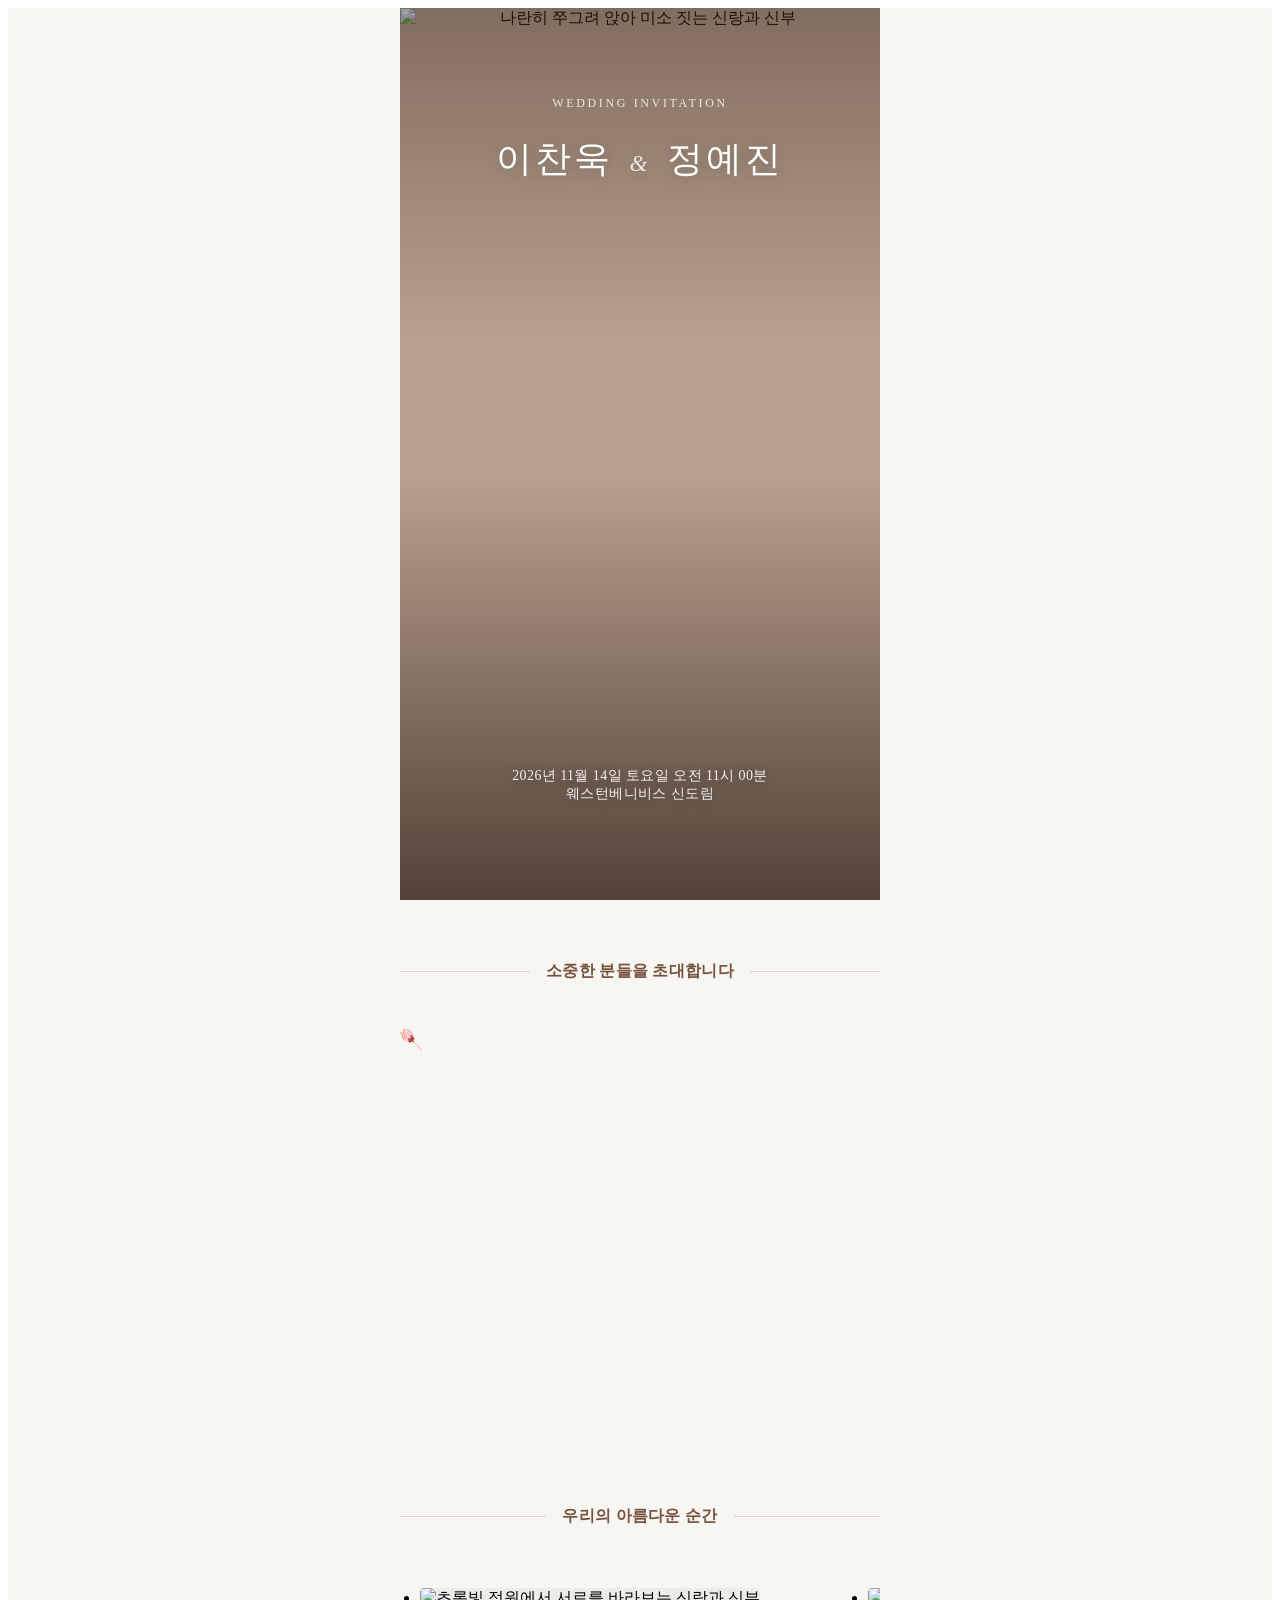
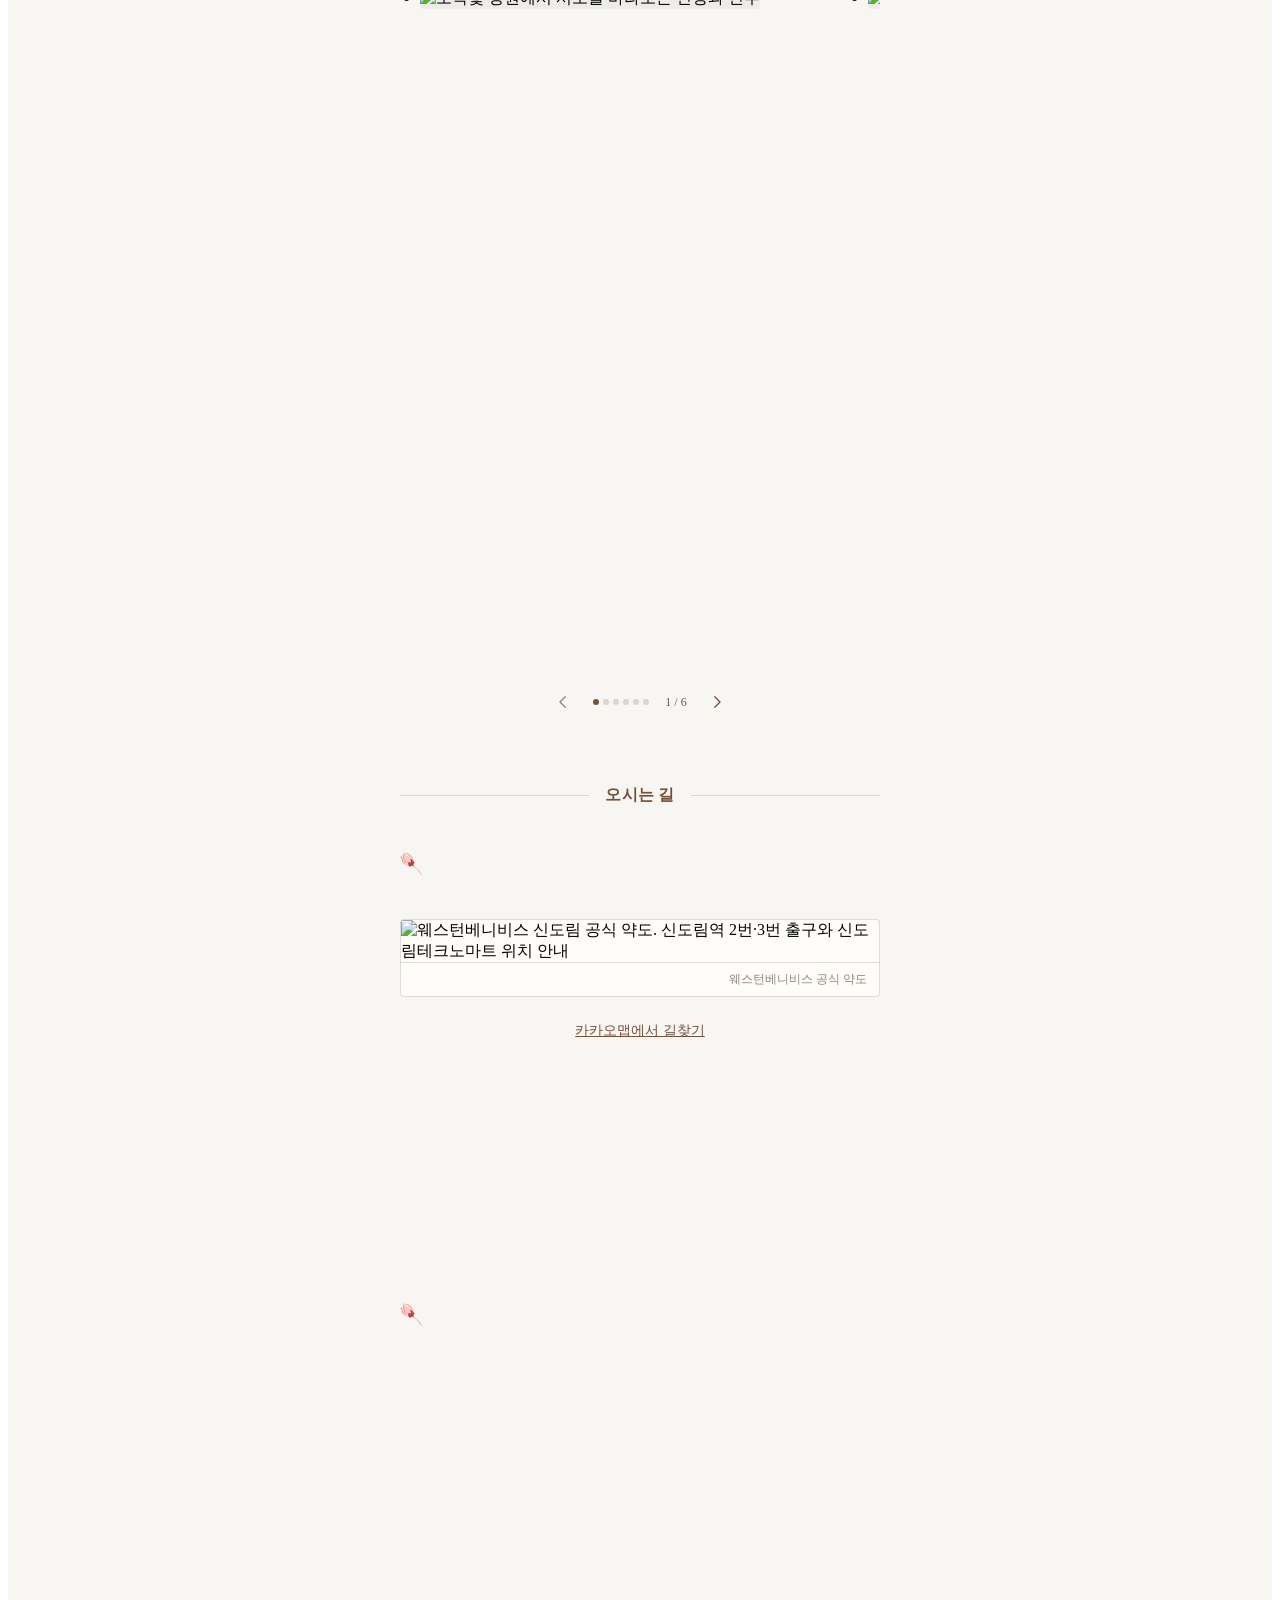
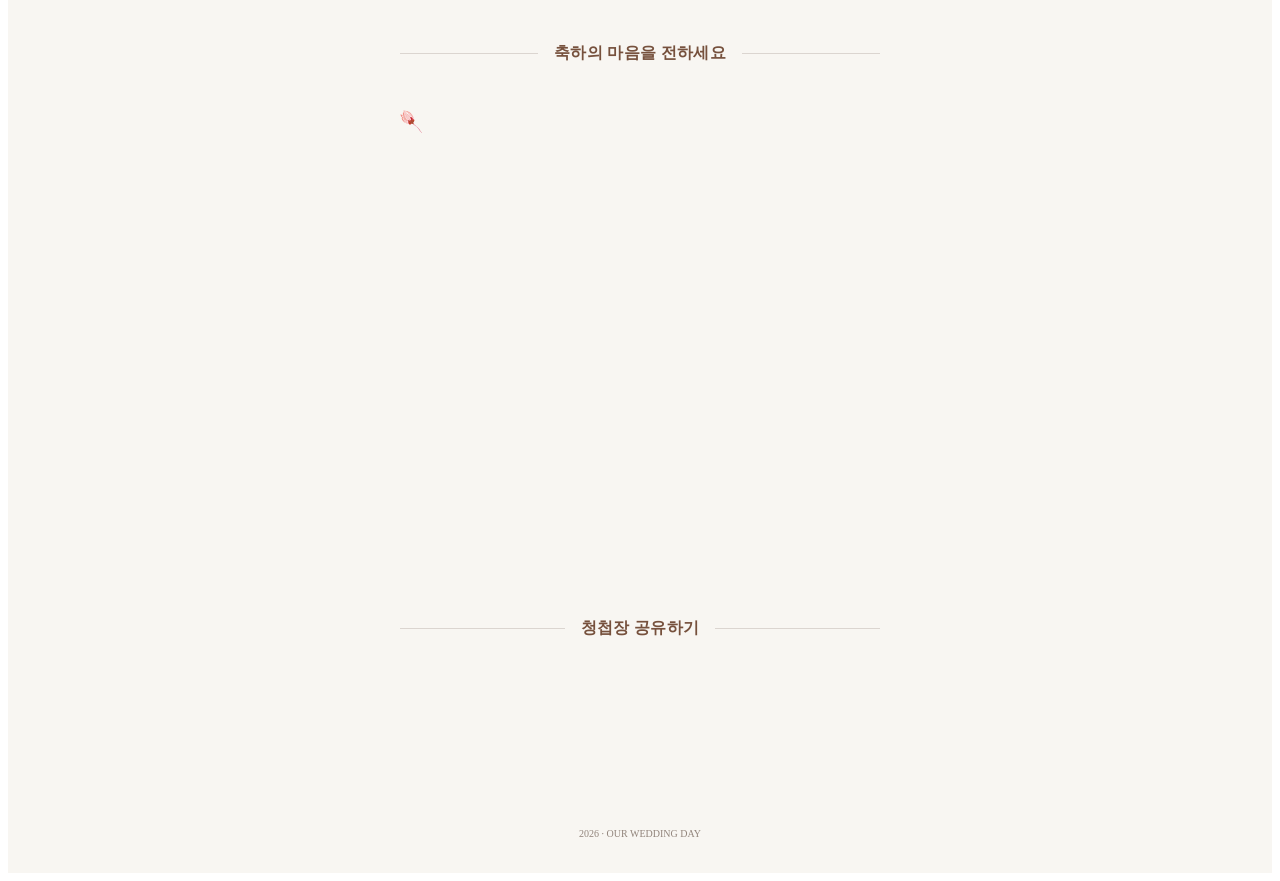
==== index.html @ 5d7118e6 "fix: pin crouching photo as hero" ====
<!DOCTYPE html><html lang="ko"><head><meta charSet="utf-8"/><meta http-equiv="x-ua-compatible" content="ie=edge"/><meta name="viewport" content="width=device-width, initial-scale=1, shrink-to-fit=no"/><meta name="generator" content="Gatsby 5.16.1"/><meta name="theme-color" content="#f8f6f2"/><meta name="description" content="2026년 11월 14일 토요일 오전 11시, 웨스턴베니비스 신도림 7층 그레이스홀에 소중한 분들을 초대합니다." data-gatsby-head="true"/><meta name="robots" content="noindex, follow" data-gatsby-head="true"/><meta property="og:type" content="website" data-gatsby-head="true"/><meta property="og:title" content="이찬욱 · 정예진 결혼합니다" data-gatsby-head="true"/><meta property="og:description" content="2026년 11월 14일 토요일 오전 11시, 웨스턴베니비스 신도림 7층 그레이스홀에 소중한 분들을 초대합니다." data-gatsby-head="true"/><meta property="og:url" content="https://chanwook-lee.github.io/wedding/" data-gatsby-head="true"/><meta property="og:image" content="https://chanwook-lee.github.io/wedding/og-image.jpg" data-gatsby-head="true"/><meta property="og:image:width" content="1200" data-gatsby-head="true"/><meta property="og:image:height" content="630" data-gatsby-head="true"/><meta property="og:image:alt" content="이찬욱, 정예진 결혼식 청첩장" data-gatsby-head="true"/><meta property="og:locale" content="ko_KR" data-gatsby-head="true"/><meta name="twitter:card" content="summary_large_image" data-gatsby-head="true"/><meta name="twitter:title" content="이찬욱 · 정예진 결혼합니다" data-gatsby-head="true"/><meta name="twitter:description" content="2026년 11월 14일 토요일 오전 11시, 웨스턴베니비스 신도림 7층 그레이스홀에 소중한 분들을 초대합니다." data-gatsby-head="true"/><meta name="twitter:image" content="https://chanwook-lee.github.io/wedding/og-image.jpg" data-gatsby-head="true"/><meta name="theme-color" content="#f8f6f2" data-gatsby-head="true"/><style data-href="/wedding/styles.18ddcdb357eadcc4c54c.css" data-identity="gatsby-global-css">.root_daum_roughmap{max-height:240px!important;width:100%!important}.root_daum_roughmap_landing{margin:auto!important}.root_daum_roughmap .wrap_btn_zoom,.root_daum_roughmap .wrap_controllers{display:none!important}</style><style data-styled="" data-styled-version="6.4.4">.lcPPIO{width:100%;max-width:480px;margin:0 auto;padding:0 clamp(20px, 8vw, 48px);}/*!sc*/
data-styled.g12[id="Container-sc-ip7zd5-0"]{content:"lcPPIO,"}/*!sc*/
.csIMon{display:flex;align-items:center;gap:16px;margin-bottom:32px;}/*!sc*/
data-styled.g13[id="SectionHeading__Wrapper-sc-l9gnpi-0"]{content:"csIMon,"}/*!sc*/
.hcTagX{flex:1;height:1px;background-color:rgba(90, 65, 50, 0.18);}/*!sc*/
data-styled.g14[id="SectionHeading__Rule-sc-l9gnpi-1"]{content:"hcTagX,"}/*!sc*/
.iatnfg{flex:0 0 auto;color:#76513d;font-size:1rem;font-weight:700;letter-spacing:0.02em;}/*!sc*/
data-styled.g15[id="SectionHeading__Heading-sc-l9gnpi-2"]{content:"iatnfg,"}/*!sc*/
.eAWtbi{padding-top:48px;}/*!sc*/
data-styled.g16[id="Section__SectionElement-sc-g0iwbu-0"]{content:"eAWtbi,"}/*!sc*/
.nENHz{width:22px;height:auto;margin:0 auto 40px;}/*!sc*/
data-styled.g17[id="Section__OrnamentImage-sc-g0iwbu-1"]{content:"nENHz,"}/*!sc*/
.dWOjVi{overflow-x:auto;scroll-snap-type:x mandatory;scrollbar-width:none;-webkit-overflow-scrolling:touch;}/*!sc*/
.dWOjVi::-webkit-scrollbar{display:none;}/*!sc*/
data-styled.g18[id="Gallery__Track-sc-374t1q-0"]{content:"dWOjVi,"}/*!sc*/
.jMQAvy{display:flex;gap:8px;}/*!sc*/
data-styled.g19[id="Gallery__Slides-sc-374t1q-1"]{content:"jMQAvy,"}/*!sc*/
.iZihLp{flex:0 0 100%;scroll-snap-align:center;}/*!sc*/
data-styled.g20[id="Gallery__Slide-sc-374t1q-2"]{content:"iZihLp,"}/*!sc*/
.hSYIQH{width:100%;height:auto;aspect-ratio:2/3;object-fit:cover;border-radius:4px;background-color:rgba(0,0,0,0.04);}/*!sc*/
data-styled.g21[id="Gallery__Photo-sc-374t1q-3"]{content:"hSYIQH,"}/*!sc*/
.bdVsjJ{display:flex;align-items:center;justify-content:center;gap:8px;margin-top:12px;}/*!sc*/
data-styled.g22[id="Gallery__Controls-sc-374t1q-4"]{content:"bdVsjJ,"}/*!sc*/
.kKFvOu{display:inline-flex;align-items:center;justify-content:center;width:44px;height:44px;padding:0;border:0;background:none;color:#76513d;cursor:pointer;}/*!sc*/
.kKFvOu:disabled{color:#91847b;cursor:default;}/*!sc*/
data-styled.g23[id="Gallery__NavButton-sc-374t1q-5"]{content:"kKFvOu,"}/*!sc*/
.cjwZYN{display:flex;gap:4px;}/*!sc*/
data-styled.g24[id="Gallery__Dots-sc-374t1q-6"]{content:"cjwZYN,"}/*!sc*/
.yCvzj{width:6px;height:6px;border-radius:50%;background-color:#76513d;transition:background-color 150ms ease;}/*!sc*/
.iQmxGV{width:6px;height:6px;border-radius:50%;background-color:rgba(90, 65, 50, 0.18);transition:background-color 150ms ease;}/*!sc*/
data-styled.g25[id="Gallery__Dot-sc-374t1q-7"]{content:"yCvzj,iQmxGV,"}/*!sc*/
.gOhHYA{margin-left:8px;color:#675b53;font-size:0.75rem;font-variant-numeric:tabular-nums;}/*!sc*/
data-styled.g26[id="Gallery__Position-sc-374t1q-8"]{content:"gOhHYA,"}/*!sc*/
.fPFAiK{opacity:0;transform:translateY(16px);transition:opacity 900ms cubic-bezier(0.22, 1, 0.36, 1),transform 900ms cubic-bezier(0.22, 1, 0.36, 1);transition-delay:0ms;}/*!sc*/
@media (prefers-reduced-motion:reduce){.fPFAiK{opacity:1;transform:none;}}/*!sc*/
.gHQpPy{opacity:0;transform:translateY(16px);transition:opacity 900ms cubic-bezier(0.22, 1, 0.36, 1),transform 900ms cubic-bezier(0.22, 1, 0.36, 1);transition-delay:80ms;}/*!sc*/
@media (prefers-reduced-motion:reduce){.gHQpPy{opacity:1;transform:none;}}/*!sc*/
.ivsSZ{opacity:0;transform:translateY(16px);transition:opacity 900ms cubic-bezier(0.22, 1, 0.36, 1),transform 900ms cubic-bezier(0.22, 1, 0.36, 1);transition-delay:160ms;}/*!sc*/
@media (prefers-reduced-motion:reduce){.ivsSZ{opacity:1;transform:none;}}/*!sc*/
.eATgJM{opacity:0;transform:translateY(16px);transition:opacity 900ms cubic-bezier(0.22, 1, 0.36, 1),transform 900ms cubic-bezier(0.22, 1, 0.36, 1);transition-delay:240ms;}/*!sc*/
@media (prefers-reduced-motion:reduce){.eATgJM{opacity:1;transform:none;}}/*!sc*/
.bRWZrH{opacity:0;transform:translateY(16px);transition:opacity 900ms cubic-bezier(0.22, 1, 0.36, 1),transform 900ms cubic-bezier(0.22, 1, 0.36, 1);transition-delay:320ms;}/*!sc*/
@media (prefers-reduced-motion:reduce){.bRWZrH{opacity:1;transform:none;}}/*!sc*/
data-styled.g27[id="Reveal__Wrapper-sc-1tcx5jr-0"]{content:"fPFAiK,gHQpPy,ivsSZ,eATgJM,bRWZrH,"}/*!sc*/
.xQkwy{margin-bottom:40px;color:#675b53;font-size:0.875rem;text-align:center;}/*!sc*/
data-styled.g28[id="Gift__Description-sc-g4rhxh-0"]{content:"xQkwy,"}/*!sc*/
.kkacha{display:grid;gap:16px;}/*!sc*/
data-styled.g29[id="Gift__AccountGroups-sc-g4rhxh-1"]{content:"kkacha,"}/*!sc*/
.hXUUZQ{overflow:hidden;border:1px solid rgba(90, 65, 50, 0.18);border-radius:8px;background-color:#fffdf9;}/*!sc*/
data-styled.g30[id="Gift__GroupCard-sc-g4rhxh-2"]{content:"hXUUZQ,"}/*!sc*/
.bkLZhN{margin:0;padding:16px 24px;border-bottom:1px solid rgba(90, 65, 50, 0.18);background-color:rgba(118, 81, 61, 0.08);color:#332b26;font-size:0.875rem;font-weight:700;letter-spacing:0.12em;text-align:center;}/*!sc*/
data-styled.g31[id="Gift__GroupTitle-sc-g4rhxh-3"]{content:"bkLZhN,"}/*!sc*/
.cgHfBZ{display:grid;}/*!sc*/
data-styled.g32[id="Gift__AccountList-sc-g4rhxh-4"]{content:"cgHfBZ,"}/*!sc*/
.cCteDs{display:grid;grid-template-columns:auto minmax(0,1fr);align-items:center;gap:12px;padding:16px 24px;font-size:0.875rem;}/*!sc*/
.Gift__Row-sc-g4rhxh-5+.Gift__Row-sc-g4rhxh-5{border-top:1px solid rgba(90, 65, 50, 0.18);}/*!sc*/
data-styled.g33[id="Gift__Row-sc-g4rhxh-5"]{content:"cCteDs,"}/*!sc*/
.jAPqLO{display:grid;gap:2px;min-width:70px;}/*!sc*/
data-styled.g34[id="Gift__Who-sc-g4rhxh-6"]{content:"jAPqLO,"}/*!sc*/
.jIZBHL{color:#675b53;font-size:0.75rem;}/*!sc*/
data-styled.g35[id="Gift__Relation-sc-g4rhxh-7"]{content:"jIZBHL,"}/*!sc*/
.ecbZVB{color:#332b26;font-weight:700;}/*!sc*/
data-styled.g36[id="Gift__Name-sc-g4rhxh-8"]{content:"ecbZVB,"}/*!sc*/
.ecSUQx{display:grid;grid-template-columns:minmax(0,1fr) auto;align-items:center;gap:8px;width:100%;min-height:44px;padding:8px;border:0;border-radius:4px;background:none;color:#332b26;font-size:0.875rem;text-align:left;cursor:pointer;}/*!sc*/
.ecSUQx:hover{background-color:rgba(118, 81, 61, 0.08);color:#76513d;}/*!sc*/
data-styled.g37[id="Gift__CopyButton-sc-g4rhxh-9"]{content:"ecSUQx,"}/*!sc*/
.krSidB{display:grid;gap:2px;min-width:0;}/*!sc*/
data-styled.g38[id="Gift__AccountDetails-sc-g4rhxh-10"]{content:"krSidB,"}/*!sc*/
.bUInFC{color:#675b53;white-space:nowrap;}/*!sc*/
data-styled.g39[id="Gift__Bank-sc-g4rhxh-11"]{content:"bUInFC,"}/*!sc*/
.ehA-Dq{min-width:0;font-weight:700;font-variant-numeric:tabular-nums;letter-spacing:0.02em;white-space:nowrap;}/*!sc*/
data-styled.g40[id="Gift__AccountNumber-sc-g4rhxh-12"]{content:"ehA-Dq,"}/*!sc*/
.dkRphR{padding:3px 6px;border:1px solid rgba(90, 65, 50, 0.18);border-radius:999px;color:#675b53;font-size:10px;white-space:nowrap;}/*!sc*/
data-styled.g41[id="Gift__CopyHint-sc-g4rhxh-13"]{content:"dkRphR,"}/*!sc*/
.cunkRI{display:flex;flex-direction:column;gap:24px;margin-bottom:40px;color:#675b53;font-size:0.875rem;text-align:center;}/*!sc*/
data-styled.g42[id="Greeting__Message-sc-obqv3c-0"]{content:"cunkRI,"}/*!sc*/
.gFSNKJ{display:flex;flex-direction:column;gap:4px;color:#332b26;font-size:0.875rem;text-align:center;}/*!sc*/
data-styled.g43[id="Greeting__Families-sc-obqv3c-1"]{content:"gFSNKJ,"}/*!sc*/
.bVA-Dkg{position:relative;width:100%;max-width:480px;min-height:min(780px,100svh);margin:0 auto;overflow:hidden;background:#b8a18f;text-align:center;animation:fade-in 900ms ease-out both;}/*!sc*/
@keyframes fade-in{from{opacity:0;}to{opacity:1;}}/*!sc*/
data-styled.g44[id="Hero__Header-sc-1hna21a-0"]{content:"bVA-Dkg,"}/*!sc*/
.drooxq{position:absolute;inset:0;width:100%;height:100%;object-fit:cover;object-position:center 42%;}/*!sc*/
data-styled.g45[id="Hero__Backdrop-sc-1hna21a-1"]{content:"drooxq,"}/*!sc*/
.ctNlJV{position:absolute;inset:0;background:linear-gradient(180deg,rgba(54,38,29,0.42) 0%,transparent 38%),linear-gradient(0deg,rgba(43,29,22,0.72) 0%,transparent 48%);}/*!sc*/
data-styled.g46[id="Hero__Shade-sc-1hna21a-2"]{content:"ctNlJV,"}/*!sc*/
.gkegZP{position:relative;z-index:1;display:flex;min-height:min(780px,100svh);flex-direction:column;justify-content:space-between;padding:clamp(44px,10svh,76px) 24px 36px;color:#fff;}/*!sc*/
data-styled.g47[id="Hero__Copy-sc-1hna21a-3"]{content:"gkegZP,"}/*!sc*/
.kHtSmX{margin-bottom:16px;color:rgba(255,255,255,0.84);font-size:0.75rem;letter-spacing:0.22em;}/*!sc*/
data-styled.g50[id="Hero__Eyebrow-sc-1hna21a-6"]{content:"kHtSmX,"}/*!sc*/
.dBpBPZ{margin-bottom:16px;color:#fff;font-size:clamp(1.75rem,7vw,2.25rem);font-weight:500;letter-spacing:0.08em;text-shadow:0 1px 18px rgba(0,0,0,0.22);}/*!sc*/
data-styled.g51[id="Hero__Names-sc-1hna21a-7"]{content:"dBpBPZ,"}/*!sc*/
.eMLWuR{margin:0 0.2em;font-size:0.65em;font-style:italic;opacity:0.82;}/*!sc*/
data-styled.g52[id="Hero__Ampersand-sc-1hna21a-8"]{content:"eMLWuR,"}/*!sc*/
.fEkiZK{margin-bottom:16px;color:rgba(255,255,255,0.92);font-size:0.875rem;letter-spacing:0.03em;text-shadow:0 1px 12px rgba(0,0,0,0.35);}/*!sc*/
data-styled.g53[id="Hero__Schedule-sc-1hna21a-9"]{content:"fEkiZK,"}/*!sc*/
.dbTPSq{min-height:1.75em;margin-bottom:24px;color:rgba(255,255,255,0.78);font-size:0.75rem;letter-spacing:0.08em;}/*!sc*/
data-styled.g54[id="Hero__Countdown-sc-1hna21a-10"]{content:"dbTPSq,"}/*!sc*/
.hLNOBb{margin:0 0 12px;overflow:hidden;border:1px solid rgba(90, 65, 50, 0.18);border-radius:4px;background-color:#fffdf9;}/*!sc*/
data-styled.g56[id="Location__MapFigure-sc-1qtjmn8-1"]{content:"hLNOBb,"}/*!sc*/
.fSfmpI{width:100%;height:auto;}/*!sc*/
data-styled.g57[id="Location__MapIllustration-sc-1qtjmn8-2"]{content:"fSfmpI,"}/*!sc*/
.feMsNs{padding:8px 12px;border-top:1px solid rgba(90, 65, 50, 0.18);color:#91847b;font-size:0.75rem;text-align:right;}/*!sc*/
data-styled.g58[id="Location__MapCaption-sc-1qtjmn8-3"]{content:"feMsNs,"}/*!sc*/
.gtbVdj{display:flex;align-items:center;justify-content:center;min-height:44px;margin-top:12px;color:#76513d;font-size:0.875rem;}/*!sc*/
data-styled.g60[id="Location__MapLink-sc-1qtjmn8-5"]{content:"gtbVdj,"}/*!sc*/
.ljJNVr{margin:40px 0;color:#332b26;font-size:0.875rem;text-align:center;}/*!sc*/
data-styled.g61[id="Location__Address-sc-1qtjmn8-6"]{content:"ljJNVr,"}/*!sc*/
.Location__TransitGroup-sc-1qtjmn8-7+.Location__TransitGroup-sc-1qtjmn8-7{margin-top:32px;}/*!sc*/
data-styled.g62[id="Location__TransitGroup-sc-1qtjmn8-7"]{content:"bBYgrq,"}/*!sc*/
.dJpwTW{margin-bottom:8px;color:#76513d;font-size:0.875rem;font-weight:700;text-align:center;}/*!sc*/
data-styled.g63[id="Location__TransitLabel-sc-1qtjmn8-8"]{content:"dJpwTW,"}/*!sc*/
.cqASjf{display:flex;flex-direction:column;gap:4px;color:#675b53;font-size:0.875rem;text-align:center;}/*!sc*/
data-styled.g64[id="Location__TransitList-sc-1qtjmn8-9"]{content:"cqASjf,"}/*!sc*/
.jNSuiQ{margin:0;padding:32px 0;background-image:url([data-uri]);background-repeat:no-repeat;background-position:center;background-size:contain;text-align:center;}/*!sc*/
data-styled.g65[id="Quote__Figure-sc-1h9siay-0"]{content:"jNSuiQ,"}/*!sc*/
.cvqZKC{margin:0;color:#76513d;font-family:"mom_to_daughter","Noto Serif KR",serif;font-size:1.375rem;line-height:2.25;}/*!sc*/
data-styled.g66[id="Quote__Blockquote-sc-1h9siay-1"]{content:"cvqZKC,"}/*!sc*/
.iSXcG{display:block;}/*!sc*/
data-styled.g67[id="Quote__Line-sc-1h9siay-2"]{content:"iSXcG,"}/*!sc*/
.imtEp{display:inline-flex;align-items:center;justify-content:center;gap:8px;width:100%;min-height:44px;padding:12px 16px;border:1px solid transparent;border-radius:4px;font-size:0.875rem;line-height:1.4;cursor:pointer;transition:filter 150ms ease,background-color 150ms ease;background-color:rgba(118, 81, 61, 0.08);color:#76513d;border-color:rgba(118, 81, 61, 0.08);}/*!sc*/
.imtEp:disabled{opacity:0.5;cursor:not-allowed;}/*!sc*/
.imtEp:hover:not(:disabled){filter:brightness(0.95);}/*!sc*/
data-styled.g68[id="Button__StyledButton-sc-7e8j15-0"]{content:"imtEp,"}/*!sc*/
.hkxuTs{display:inline-flex;font-size:1.1em;}/*!sc*/
data-styled.g69[id="Button__IconSlot-sc-7e8j15-1"]{content:"hkxuTs,"}/*!sc*/
.hUaiGQ{display:flex;flex-direction:column;gap:12px;}/*!sc*/
data-styled.g70[id="Share__Buttons-sc-1lxdtet-0"]{content:"hUaiGQ,"}/*!sc*/
.flqmEQ{min-height:100vh;background-color:#f8f6f2;background-image:url(/wedding/static/GroovePaper-33326b07913fac2781bba8f24a093e20.png);}/*!sc*/
data-styled.g71[id="pages__Page-sc-1hapu0k-0"]{content:"flqmEQ,"}/*!sc*/
.cbJjyd{margin-top:64px;padding:32px;color:#91847b;font-size:0.75rem;text-align:center;}/*!sc*/
data-styled.g72[id="pages__Footer-sc-1hapu0k-1"]{content:"cbJjyd,"}/*!sc*/
</style><link rel="icon" href="/wedding/favicon-32x32.png?v=53aa06cf17e4239d0dba6ffd09854e02" type="image/png"/><link rel="manifest" href="/wedding/manifest.webmanifest" crossorigin="anonymous"/><link rel="apple-touch-icon" sizes="48x48" href="/wedding/icons/icon-48x48.png?v=53aa06cf17e4239d0dba6ffd09854e02"/><link rel="apple-touch-icon" sizes="72x72" href="/wedding/icons/icon-72x72.png?v=53aa06cf17e4239d0dba6ffd09854e02"/><link rel="apple-touch-icon" sizes="96x96" href="/wedding/icons/icon-96x96.png?v=53aa06cf17e4239d0dba6ffd09854e02"/><link rel="apple-touch-icon" sizes="144x144" href="/wedding/icons/icon-144x144.png?v=53aa06cf17e4239d0dba6ffd09854e02"/><link rel="apple-touch-icon" sizes="192x192" href="/wedding/icons/icon-192x192.png?v=53aa06cf17e4239d0dba6ffd09854e02"/><link rel="apple-touch-icon" sizes="256x256" href="/wedding/icons/icon-256x256.png?v=53aa06cf17e4239d0dba6ffd09854e02"/><link rel="apple-touch-icon" sizes="384x384" href="/wedding/icons/icon-384x384.png?v=53aa06cf17e4239d0dba6ffd09854e02"/><link rel="apple-touch-icon" sizes="512x512" href="/wedding/icons/icon-512x512.png?v=53aa06cf17e4239d0dba6ffd09854e02"/><title data-gatsby-head="true">이찬욱 · 정예진 결혼합니다</title><link rel="canonical" href="https://chanwook-lee.github.io/wedding/" data-gatsby-head="true"/><script type="application/ld+json" data-gatsby-head="true">{"@context":"https://schema.org","@type":"Event","name":"이찬욱 · 정예진 결혼합니다","startDate":"2026-11-14T11:00:00+09:00","eventAttendanceMode":"https://schema.org/OfflineEventAttendanceMode","eventStatus":"https://schema.org/EventScheduled","image":["https://chanwook-lee.github.io/wedding/og-image.jpg"],"description":"2026.11.14 웨스턴베니비스 신도림","location":{"@type":"Place","name":"웨스턴베니비스 신도림 7층 그레이스홀","address":{"@type":"PostalAddress","streetAddress":"서울특별시 구로구 새말로 97","addressCountry":"KR"}}}</script></head><body><div id="___gatsby"><div style="outline:none" tabindex="-1" id="gatsby-focus-wrapper"><div class="pages__Page-sc-1hapu0k-0 flqmEQ"><main><header class="Hero__Header-sc-1hna21a-0 bVA-Dkg"><img src="/wedding/static/Gallery_Photo_5-3a9edb170bb50f2979401c25a19d84a6.jpg" alt="나란히 쭈그려 앉아 미소 짓는 신랑과 신부" width="1400" height="2100" fetchPriority="high" class="Hero__Backdrop-sc-1hna21a-1 drooxq"/><div aria-hidden="true" class="Hero__Shade-sc-1hna21a-2 ctNlJV"></div><div class="Hero__Copy-sc-1hna21a-3 gkegZP"><div class="Hero__Top-sc-1hna21a-4"><p class="Hero__Eyebrow-sc-1hna21a-6 kHtSmX">WEDDING INVITATION</p><h1 class="Hero__Names-sc-1hna21a-7 dBpBPZ">이찬욱<!-- --> <span class="Hero__Ampersand-sc-1hna21a-8 eMLWuR">&amp;</span> <!-- -->정예진</h1></div><div class="Hero__Bottom-sc-1hna21a-5"><p class="Hero__Schedule-sc-1hna21a-9 fEkiZK"><time dateTime="2026-11-14T11:00">2026년 11월 14일 토요일 오전 11시 00분</time><br/>웨스턴베니비스 신도림</p><p class="Hero__Countdown-sc-1hna21a-10 dbTPSq"></p></div></div></header><div class="Container-sc-ip7zd5-0 lcPPIO"><section aria-labelledby=":Rim:" class="Section__SectionElement-sc-g0iwbu-0 eAWtbi"><div class="SectionHeading__Wrapper-sc-l9gnpi-0 csIMon"><span class="SectionHeading__Rule-sc-l9gnpi-1 hcTagX"></span><h2 id=":Rim:" class="SectionHeading__Heading-sc-l9gnpi-2 iatnfg">소중한 분들을 초대합니다</h2><span class="SectionHeading__Rule-sc-l9gnpi-1 hcTagX"></span></div><img src="[data-uri]" alt="" width="22" height="23" class="Section__OrnamentImage-sc-g0iwbu-1 nENHz"/><div class="Greeting__Message-sc-obqv3c-0 cunkRI"><div class="Reveal__Wrapper-sc-1tcx5jr-0 fPFAiK"><p>서로의 하루를 가장 가까이에서 응원해 온 저희가</p></div><div class="Reveal__Wrapper-sc-1tcx5jr-0 gHQpPy"><p>이제 부부로서 같은 곳을 바라보며 한 걸음을 내딛습니다.</p></div><div class="Reveal__Wrapper-sc-1tcx5jr-0 ivsSZ"><p>따뜻한 마음으로 함께해 주시고</p></div><div class="Reveal__Wrapper-sc-1tcx5jr-0 eATgJM"><p>저희의 새로운 시작을 축복해 주세요.</p></div></div><div class="Reveal__Wrapper-sc-1tcx5jr-0 bRWZrH"><ul role="list" class="Greeting__Families-sc-obqv3c-1 gFSNKJ"><li>이기원<!-- --> · <!-- -->이창희<!-- -->의<!-- --> <!-- -->장남<!-- --> <!-- -->이찬욱</li><li>정응채<!-- --> · <!-- -->김남숙<!-- -->의<!-- --> <!-- -->차녀<!-- --> <!-- -->정예진</li></ul></div></section></div><div class="Container-sc-ip7zd5-0 lcPPIO"><section aria-labelledby=":Rqm:" class="Section__SectionElement-sc-g0iwbu-0 eAWtbi"><div class="SectionHeading__Wrapper-sc-l9gnpi-0 csIMon"><span class="SectionHeading__Rule-sc-l9gnpi-1 hcTagX"></span><h2 id=":Rqm:" class="SectionHeading__Heading-sc-l9gnpi-2 iatnfg">우리의 아름다운 순간</h2><span class="SectionHeading__Rule-sc-l9gnpi-1 hcTagX"></span></div><div tabindex="0" role="group" aria-label="웨딩 사진" class="Gallery__Track-sc-374t1q-0 dWOjVi"><ul role="list" class="Gallery__Slides-sc-374t1q-1 jMQAvy"><li class="Gallery__Slide-sc-374t1q-2 iZihLp"><img src="/wedding/static/Gallery_Photo_1-e36c6d8928caba315c39b38a2776273b.jpg" alt="초록빛 정원에서 서로를 바라보는 신랑과 신부" width="1400" height="2100" loading="eager" decoding="async" class="Gallery__Photo-sc-374t1q-3 hSYIQH"/></li><li class="Gallery__Slide-sc-374t1q-2 iZihLp"><img src="/wedding/static/Gallery_Photo_2-c0973932b7b211cfca3983115bc65381.jpg" alt="밝은 창가 소파에 나란히 앉은 신랑과 신부" width="1400" height="2100" loading="lazy" decoding="async" class="Gallery__Photo-sc-374t1q-3 hSYIQH"/></li><li class="Gallery__Slide-sc-374t1q-2 iZihLp"><img src="/wedding/static/Gallery_Photo_3-2c54311a8c61c5b6f808c10cb2050dc8.jpg" alt="푸른 나무 앞에서 환하게 웃는 신랑과 신부" width="1400" height="2100" loading="lazy" decoding="async" class="Gallery__Photo-sc-374t1q-3 hSYIQH"/></li><li class="Gallery__Slide-sc-374t1q-2 iZihLp"><img src="/wedding/static/Gallery_Photo_4-577c13b704b0f5fcad18061c5f767daf.jpg" alt="따뜻한 실내에서 다정하게 마주한 신랑과 신부" width="1400" height="2100" loading="lazy" decoding="async" class="Gallery__Photo-sc-374t1q-3 hSYIQH"/></li><li class="Gallery__Slide-sc-374t1q-2 iZihLp"><img src="/wedding/static/Gallery_Photo_5-3a9edb170bb50f2979401c25a19d84a6.jpg" alt="계단에서 부케를 들고 포즈를 취한 신랑과 신부" width="1400" height="2100" loading="lazy" decoding="async" class="Gallery__Photo-sc-374t1q-3 hSYIQH"/></li><li class="Gallery__Slide-sc-374t1q-2 iZihLp"><img src="/wedding/static/Gallery_Photo_6-8c676fc41ba5e8424e4dee9735eeeec2.jpg" alt="밝은 스튜디오에서 손을 맞잡은 신랑과 신부" width="1400" height="2100" loading="lazy" decoding="async" class="Gallery__Photo-sc-374t1q-3 hSYIQH"/></li></ul></div><div class="Gallery__Controls-sc-374t1q-4 bdVsjJ"><button type="button" disabled="" aria-label="이전 사진" class="Gallery__NavButton-sc-374t1q-5 kKFvOu"><svg width="18" height="18" viewBox="0 0 24 24" fill="none" aria-hidden="true" focusable="false"><path d="M15 5l-7 7 7 7" stroke="currentColor" stroke-width="1.8" stroke-linecap="round" stroke-linejoin="round"></path></svg></button><div aria-hidden="true" class="Gallery__Dots-sc-374t1q-6 cjwZYN"><span class="Gallery__Dot-sc-374t1q-7 yCvzj"></span><span class="Gallery__Dot-sc-374t1q-7 iQmxGV"></span><span class="Gallery__Dot-sc-374t1q-7 iQmxGV"></span><span class="Gallery__Dot-sc-374t1q-7 iQmxGV"></span><span class="Gallery__Dot-sc-374t1q-7 iQmxGV"></span><span class="Gallery__Dot-sc-374t1q-7 iQmxGV"></span></div><p class="Gallery__Position-sc-374t1q-8 gOhHYA">1<!-- --> / <!-- -->6</p><button type="button" aria-label="다음 사진" class="Gallery__NavButton-sc-374t1q-5 kKFvOu"><svg width="18" height="18" viewBox="0 0 24 24" fill="none" aria-hidden="true" focusable="false"><path d="M9 5l7 7-7 7" stroke="currentColor" stroke-width="1.8" stroke-linecap="round" stroke-linejoin="round"></path></svg></button></div></section></div><div class="Container-sc-ip7zd5-0 lcPPIO"><section aria-labelledby=":R12m:" class="Section__SectionElement-sc-g0iwbu-0 eAWtbi"><div class="SectionHeading__Wrapper-sc-l9gnpi-0 csIMon"><span class="SectionHeading__Rule-sc-l9gnpi-1 hcTagX"></span><h2 id=":R12m:" class="SectionHeading__Heading-sc-l9gnpi-2 iatnfg">오시는 길</h2><span class="SectionHeading__Rule-sc-l9gnpi-1 hcTagX"></span></div><img src="[data-uri]" alt="" width="22" height="23" class="Section__OrnamentImage-sc-g0iwbu-1 nENHz"/><figure class="Location__MapFigure-sc-1qtjmn8-1 hLNOBb"><img src="/wedding/static/Western_Bennevis_Map-4826dd7b1f121864a80c690d89c0636a.jpg" alt="웨스턴베니비스 신도림 공식 약도. 신도림역 2번·3번 출구와 신도림테크노마트 위치 안내" width="2000" height="2477" loading="lazy" decoding="async" class="Location__MapIllustration-sc-1qtjmn8-2 fSfmpI"/><figcaption class="Location__MapCaption-sc-1qtjmn8-3 feMsNs">웨스턴베니비스 공식 약도</figcaption></figure><a href="https://map.kakao.com/?q=%EC%84%9C%EC%9A%B8%ED%8A%B9%EB%B3%84%EC%8B%9C%20%EA%B5%AC%EB%A1%9C%EA%B5%AC%20%EC%83%88%EB%A7%90%EB%A1%9C%2097" target="_blank" rel="noreferrer noopener" class="Location__MapLink-sc-1qtjmn8-5 gtbVdj">카카오맵에서 길찾기</a><div class="Reveal__Wrapper-sc-1tcx5jr-0 fPFAiK"><p class="Location__Address-sc-1qtjmn8-6 ljJNVr">서울특별시 구로구 새말로 97<br/>웨스턴베니비스 신도림<!-- --> <!-- -->7층 그레이스홀</p><div class="Location__TransitGroup-sc-1qtjmn8-7 bBYgrq"><h3 class="Location__TransitLabel-sc-1qtjmn8-8 dJpwTW">지하철<!-- --> 이용 시</h3><ul role="list" class="Location__TransitList-sc-1qtjmn8-9 cqASjf"><li>1·2호선 신도림역 2·3번 출구 방면</li><li>신도림테크노마트와 연결되어 있습니다.</li></ul></div></div></section></div><div class="Container-sc-ip7zd5-0 lcPPIO"><section class="Section__SectionElement-sc-g0iwbu-0 eAWtbi"><img src="[data-uri]" alt="" width="22" height="23" class="Section__OrnamentImage-sc-g0iwbu-1 nENHz"/><div class="Reveal__Wrapper-sc-1tcx5jr-0 fPFAiK"><figure class="Quote__Figure-sc-1h9siay-0 jNSuiQ"><blockquote class="Quote__Blockquote-sc-1h9siay-1 cvqZKC"><span class="Quote__Line-sc-1h9siay-2 iSXcG">함께라서 평범한 날도 특별해지고</span><span class="Quote__Line-sc-1h9siay-2 iSXcG">서로라서 긴 여행도 설렙니다</span><span class="Quote__Line-sc-1h9siay-2 iSXcG">그 첫날에 당신을 초대합니다</span></blockquote></figure></div></section></div><div class="Container-sc-ip7zd5-0 lcPPIO"><section aria-labelledby=":R1im:" class="Section__SectionElement-sc-g0iwbu-0 eAWtbi"><div class="SectionHeading__Wrapper-sc-l9gnpi-0 csIMon"><span class="SectionHeading__Rule-sc-l9gnpi-1 hcTagX"></span><h2 id=":R1im:" class="SectionHeading__Heading-sc-l9gnpi-2 iatnfg">축하의 마음을 전하세요</h2><span class="SectionHeading__Rule-sc-l9gnpi-1 hcTagX"></span></div><img src="[data-uri]" alt="" width="22" height="23" class="Section__OrnamentImage-sc-g0iwbu-1 nENHz"/><div class="Reveal__Wrapper-sc-1tcx5jr-0 fPFAiK"><p class="Gift__Description-sc-g4rhxh-0 xQkwy">축하의 마음을 전하실 곳을 안내드립니다.<br/>계좌번호를 누르면 복사됩니다.</p><div class="Gift__AccountGroups-sc-g4rhxh-1 kkacha"><section aria-labelledby="gift-신랑측" class="Gift__GroupCard-sc-g4rhxh-2 hXUUZQ"><h3 id="gift-신랑측" class="Gift__GroupTitle-sc-g4rhxh-3 bkLZhN">신랑측</h3><div class="Gift__AccountList-sc-g4rhxh-4 cgHfBZ"><div class="Gift__Row-sc-g4rhxh-5 cCteDs"><div class="Gift__Who-sc-g4rhxh-6 jAPqLO"><span class="Gift__Relation-sc-g4rhxh-7 jIZBHL">신랑</span><span class="Gift__Name-sc-g4rhxh-8 ecbZVB">이찬욱</span></div><button type="button" aria-label="신랑 이찬욱의 계좌번호 신한은행 110-568-833197 복사" class="Gift__CopyButton-sc-g4rhxh-9 ecSUQx"><span class="Gift__AccountDetails-sc-g4rhxh-10 krSidB"><span class="Gift__Bank-sc-g4rhxh-11 bUInFC">신한은행</span><span class="Gift__AccountNumber-sc-g4rhxh-12 ehA-Dq">110-568-833197</span></span><span aria-hidden="true" class="Gift__CopyHint-sc-g4rhxh-13 dkRphR">복사</span></button></div></div></section><section aria-labelledby="gift-신부측" class="Gift__GroupCard-sc-g4rhxh-2 hXUUZQ"><h3 id="gift-신부측" class="Gift__GroupTitle-sc-g4rhxh-3 bkLZhN">신부측</h3><div class="Gift__AccountList-sc-g4rhxh-4 cgHfBZ"><div class="Gift__Row-sc-g4rhxh-5 cCteDs"><div class="Gift__Who-sc-g4rhxh-6 jAPqLO"><span class="Gift__Relation-sc-g4rhxh-7 jIZBHL">신부</span><span class="Gift__Name-sc-g4rhxh-8 ecbZVB">정예진</span></div><button type="button" aria-label="신부 정예진의 계좌번호 하나은행 278-911024-82107 복사" class="Gift__CopyButton-sc-g4rhxh-9 ecSUQx"><span class="Gift__AccountDetails-sc-g4rhxh-10 krSidB"><span class="Gift__Bank-sc-g4rhxh-11 bUInFC">하나은행</span><span class="Gift__AccountNumber-sc-g4rhxh-12 ehA-Dq">278-911024-82107</span></span><span aria-hidden="true" class="Gift__CopyHint-sc-g4rhxh-13 dkRphR">복사</span></button></div></div></section></div></div></section></div><div class="Container-sc-ip7zd5-0 lcPPIO"><section aria-labelledby=":R1qm:" class="Section__SectionElement-sc-g0iwbu-0 eAWtbi"><div class="SectionHeading__Wrapper-sc-l9gnpi-0 csIMon"><span class="SectionHeading__Rule-sc-l9gnpi-1 hcTagX"></span><h2 id=":R1qm:" class="SectionHeading__Heading-sc-l9gnpi-2 iatnfg">청첩장 공유하기</h2><span class="SectionHeading__Rule-sc-l9gnpi-1 hcTagX"></span></div><div class="Reveal__Wrapper-sc-1tcx5jr-0 fPFAiK"><div class="Share__Buttons-sc-1lxdtet-0 hUaiGQ"><button type="button" class="Button__StyledButton-sc-7e8j15-0 imtEp"><span class="Button__IconSlot-sc-7e8j15-1 hkxuTs"><svg width="18" height="18" viewBox="0 0 24 24" fill="none" aria-hidden="true" focusable="false"><path d="M10 13a4 4 0 0 0 5.66 0l2.83-2.83a4 4 0 0 0-5.66-5.66L11.5 5.9M14 11a4 4 0 0 0-5.66 0L5.5 13.83a4 4 0 0 0 5.66 5.66l1.33-1.33" stroke="currentColor" stroke-width="1.6" stroke-linecap="round"></path></svg></span>링크로 공유하기</button></div></div></section></div></main><footer class="pages__Footer-sc-1hapu0k-1 cbJjyd"><small>2026 · OUR WEDDING DAY</small></footer></div></div><div id="gatsby-announcer" style="position:absolute;top:0;width:1px;height:1px;padding:0;overflow:hidden;clip:rect(0, 0, 0, 0);white-space:nowrap;border:0" aria-live="assertive" aria-atomic="true"></div><div role="status" aria-live="polite" aria-atomic="true" class="Toast__LiveRegion-sc-1rog43k-0 gTaUnz"></div></div><script id="gatsby-script-loader">/*<![CDATA[*/window.pagePath="/";/*]]>*/</script><!-- slice-start id="_gatsby-scripts-1" -->
          <script
            id="gatsby-chunk-mapping"
          >
            window.___chunkMapping="{\"app\":[\"/app-203992760e3908099a70.js\"],\"component---src-pages-404-tsx\":[\"/component---src-pages-404-tsx-4ee995f710198af8b654.js\"],\"component---src-pages-index-tsx\":[\"/component---src-pages-index-tsx-31c7bdc7a02195b93ed6.js?v=fixed-hero-5\"]}";
          </script>
        <script>window.___webpackCompilationHash="70e2d2649202d9900913";</script><script src="/wedding/webpack-runtime-7fd777e5fd5a9bf7f791.js?v=fixed-hero-5" async></script><script src="/wedding/framework-ffbdbebe6106c08767e0.js" async></script><script src="/wedding/app-203992760e3908099a70.js" async></script><!-- slice-end id="_gatsby-scripts-1" --></body></html>
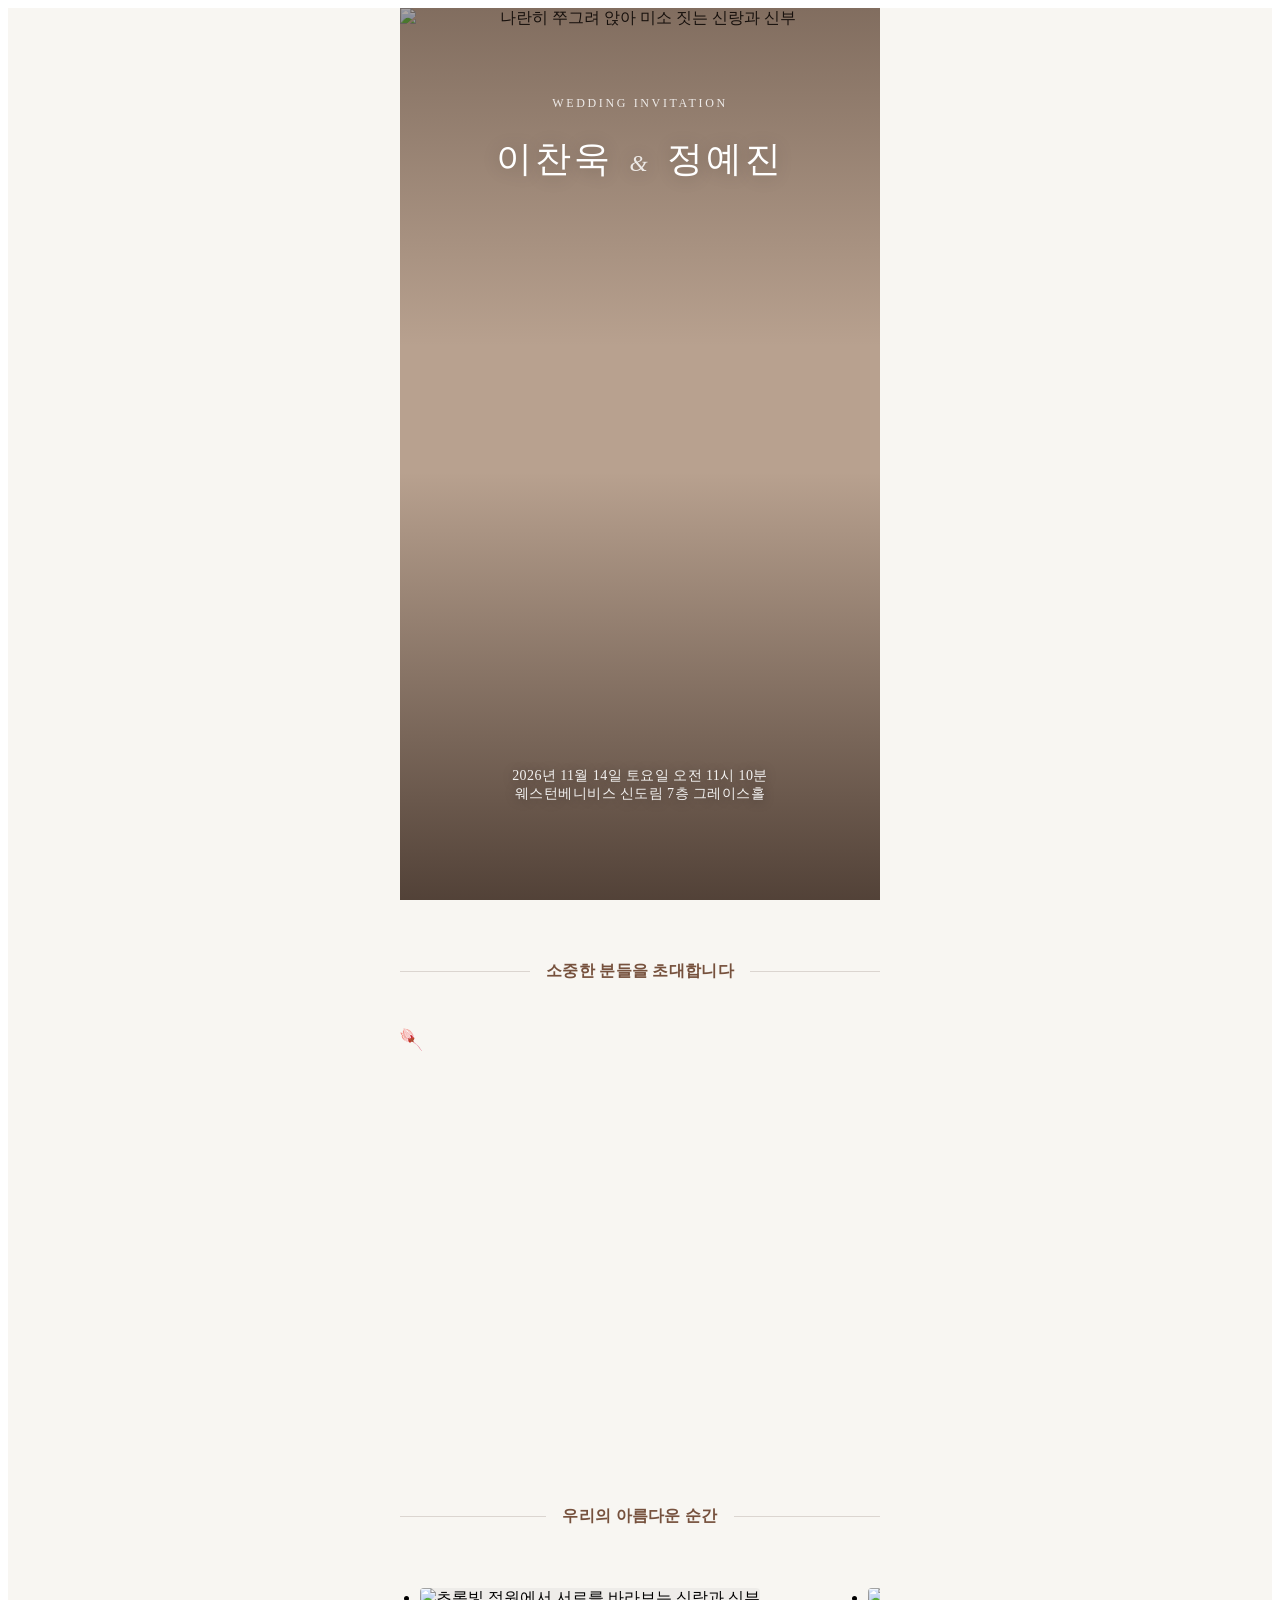
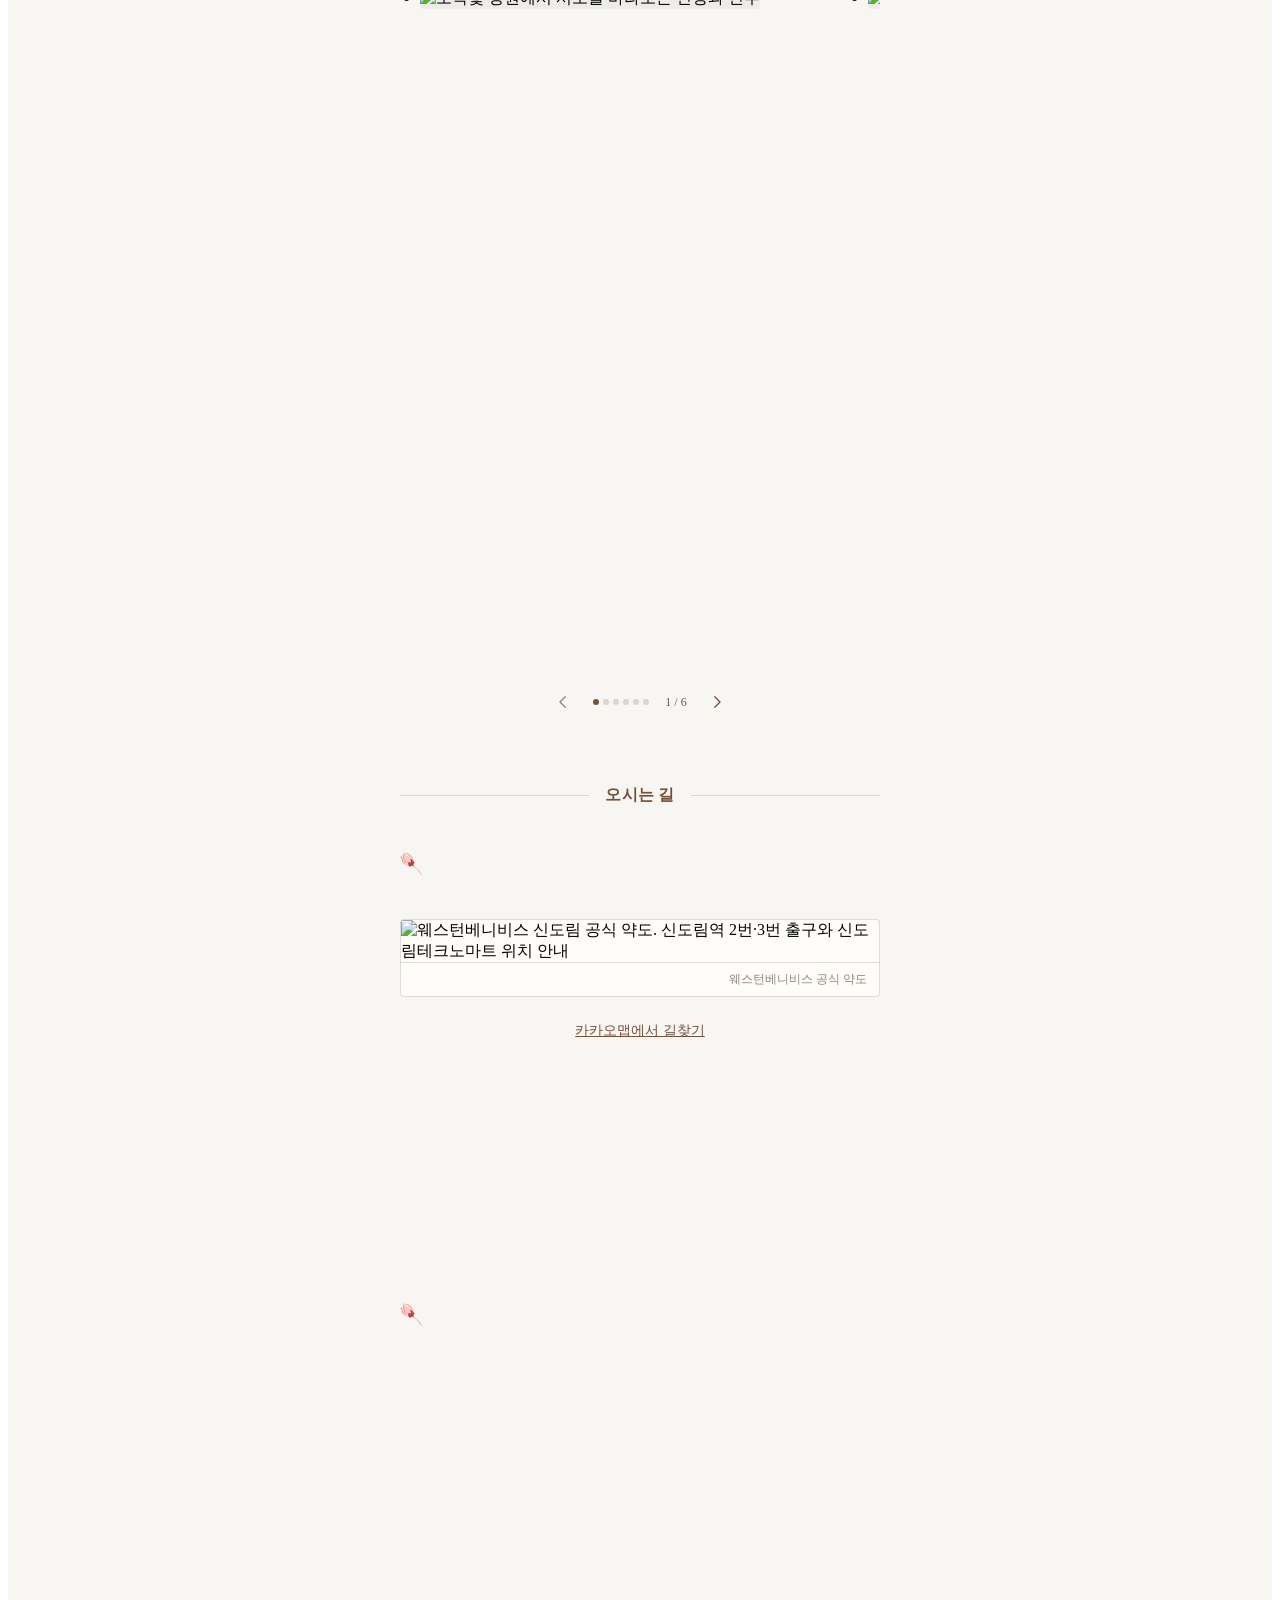
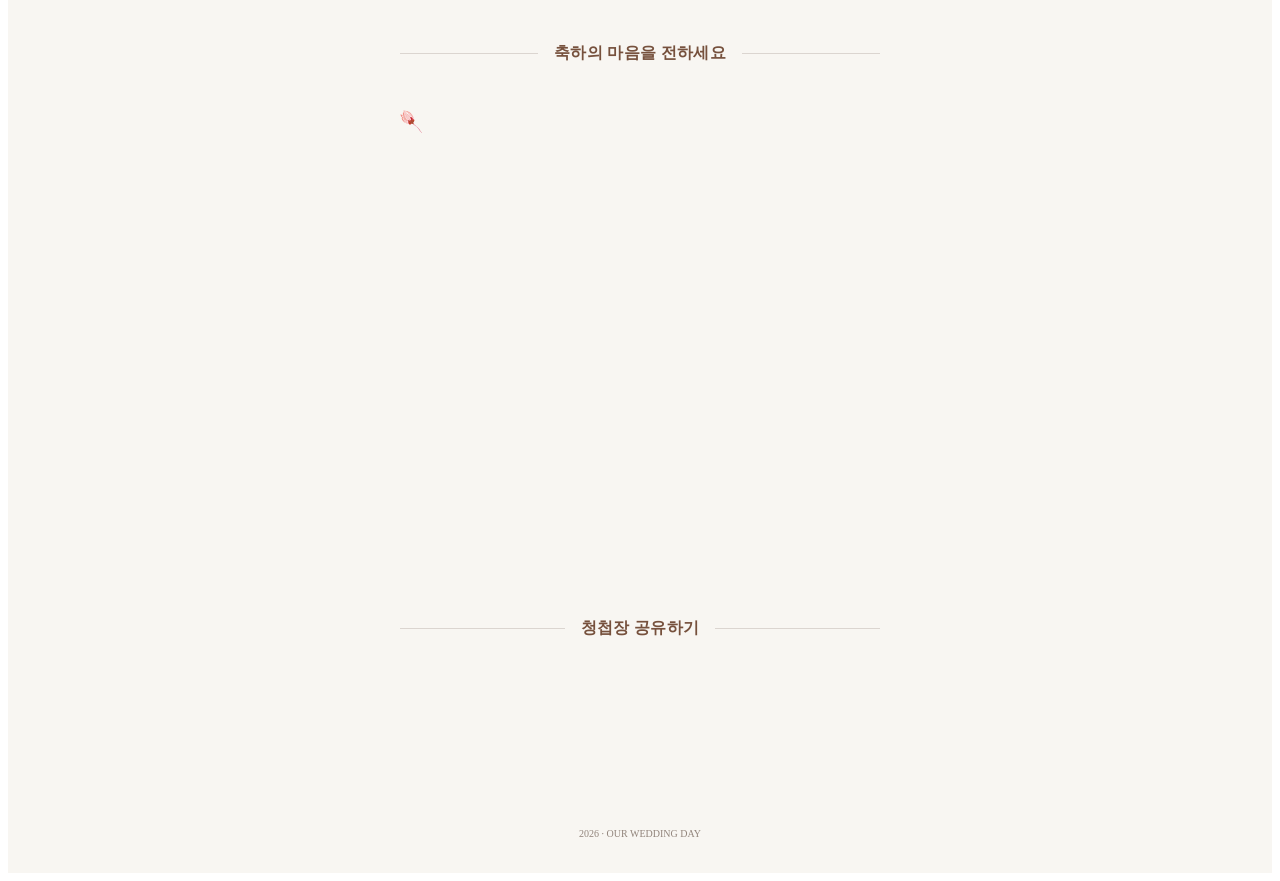
==== commit 4300a063: "fix: update ceremony time and venue" ====
--- a/index.html
+++ b/index.html
@@ -1,4 +1,4 @@
-<!DOCTYPE html><html lang="ko"><head><meta charSet="utf-8"/><meta http-equiv="x-ua-compatible" content="ie=edge"/><meta name="viewport" content="width=device-width, initial-scale=1, shrink-to-fit=no"/><meta name="generator" content="Gatsby 5.16.1"/><meta name="theme-color" content="#f8f6f2"/><meta name="description" content="2026년 11월 14일 토요일 오전 11시, 웨스턴베니비스 신도림 7층 그레이스홀에 소중한 분들을 초대합니다." data-gatsby-head="true"/><meta name="robots" content="noindex, follow" data-gatsby-head="true"/><meta property="og:type" content="website" data-gatsby-head="true"/><meta property="og:title" content="이찬욱 · 정예진 결혼합니다" data-gatsby-head="true"/><meta property="og:description" content="2026년 11월 14일 토요일 오전 11시, 웨스턴베니비스 신도림 7층 그레이스홀에 소중한 분들을 초대합니다." data-gatsby-head="true"/><meta property="og:url" content="https://chanwook-lee.github.io/wedding/" data-gatsby-head="true"/><meta property="og:image" content="https://chanwook-lee.github.io/wedding/og-image.jpg" data-gatsby-head="true"/><meta property="og:image:width" content="1200" data-gatsby-head="true"/><meta property="og:image:height" content="630" data-gatsby-head="true"/><meta property="og:image:alt" content="이찬욱, 정예진 결혼식 청첩장" data-gatsby-head="true"/><meta property="og:locale" content="ko_KR" data-gatsby-head="true"/><meta name="twitter:card" content="summary_large_image" data-gatsby-head="true"/><meta name="twitter:title" content="이찬욱 · 정예진 결혼합니다" data-gatsby-head="true"/><meta name="twitter:description" content="2026년 11월 14일 토요일 오전 11시, 웨스턴베니비스 신도림 7층 그레이스홀에 소중한 분들을 초대합니다." data-gatsby-head="true"/><meta name="twitter:image" content="https://chanwook-lee.github.io/wedding/og-image.jpg" data-gatsby-head="true"/><meta name="theme-color" content="#f8f6f2" data-gatsby-head="true"/><style data-href="/wedding/styles.18ddcdb357eadcc4c54c.css" data-identity="gatsby-global-css">.root_daum_roughmap{max-height:240px!important;width:100%!important}.root_daum_roughmap_landing{margin:auto!important}.root_daum_roughmap .wrap_btn_zoom,.root_daum_roughmap .wrap_controllers{display:none!important}</style><style data-styled="" data-styled-version="6.4.4">.lcPPIO{width:100%;max-width:480px;margin:0 auto;padding:0 clamp(20px, 8vw, 48px);}/*!sc*/
+<!DOCTYPE html><html lang="ko"><head><meta charSet="utf-8"/><meta http-equiv="x-ua-compatible" content="ie=edge"/><meta name="viewport" content="width=device-width, initial-scale=1, shrink-to-fit=no"/><meta name="generator" content="Gatsby 5.16.1"/><meta name="theme-color" content="#f8f6f2"/><meta name="description" content="2026년 11월 14일 토요일 오전 11시 10분, 웨스턴베니비스 신도림 7층 그레이스홀에 소중한 분들을 초대합니다." data-gatsby-head="true"/><meta name="robots" content="noindex, follow" data-gatsby-head="true"/><meta property="og:type" content="website" data-gatsby-head="true"/><meta property="og:title" content="이찬욱 · 정예진 결혼합니다" data-gatsby-head="true"/><meta property="og:description" content="2026년 11월 14일 토요일 오전 11시 10분, 웨스턴베니비스 신도림 7층 그레이스홀에 소중한 분들을 초대합니다." data-gatsby-head="true"/><meta property="og:url" content="https://chanwook-lee.github.io/wedding/" data-gatsby-head="true"/><meta property="og:image" content="https://chanwook-lee.github.io/wedding/og-image-20260817.jpg" data-gatsby-head="true"/><meta property="og:image:width" content="1200" data-gatsby-head="true"/><meta property="og:image:height" content="630" data-gatsby-head="true"/><meta property="og:image:alt" content="이찬욱, 정예진 결혼식 청첩장" data-gatsby-head="true"/><meta property="og:locale" content="ko_KR" data-gatsby-head="true"/><meta name="twitter:card" content="summary_large_image" data-gatsby-head="true"/><meta name="twitter:title" content="이찬욱 · 정예진 결혼합니다" data-gatsby-head="true"/><meta name="twitter:description" content="2026년 11월 14일 토요일 오전 11시 10분, 웨스턴베니비스 신도림 7층 그레이스홀에 소중한 분들을 초대합니다." data-gatsby-head="true"/><meta name="twitter:image" content="https://chanwook-lee.github.io/wedding/og-image-20260817.jpg" data-gatsby-head="true"/><meta name="theme-color" content="#f8f6f2" data-gatsby-head="true"/><style data-href="/wedding/styles.18ddcdb357eadcc4c54c.css" data-identity="gatsby-global-css">.root_daum_roughmap{max-height:240px!important;width:100%!important}.root_daum_roughmap_landing{margin:auto!important}.root_daum_roughmap .wrap_btn_zoom,.root_daum_roughmap .wrap_controllers{display:none!important}</style><style data-styled="" data-styled-version="6.4.4">.lcPPIO{width:100%;max-width:480px;margin:0 auto;padding:0 clamp(20px, 8vw, 48px);}/*!sc*/
 data-styled.g12[id="Container-sc-ip7zd5-0"]{content:"lcPPIO,"}/*!sc*/
 .csIMon{display:flex;align-items:center;gap:16px;margin-bottom:32px;}/*!sc*/
 data-styled.g13[id="SectionHeading__Wrapper-sc-l9gnpi-0"]{content:"csIMon,"}/*!sc*/
@@ -129,10 +129,10 @@
 data-styled.g71[id="pages__Page-sc-1hapu0k-0"]{content:"flqmEQ,"}/*!sc*/
 .cbJjyd{margin-top:64px;padding:32px;color:#91847b;font-size:0.75rem;text-align:center;}/*!sc*/
 data-styled.g72[id="pages__Footer-sc-1hapu0k-1"]{content:"cbJjyd,"}/*!sc*/
-</style><link rel="icon" href="/wedding/favicon-32x32.png?v=53aa06cf17e4239d0dba6ffd09854e02" type="image/png"/><link rel="manifest" href="/wedding/manifest.webmanifest" crossorigin="anonymous"/><link rel="apple-touch-icon" sizes="48x48" href="/wedding/icons/icon-48x48.png?v=53aa06cf17e4239d0dba6ffd09854e02"/><link rel="apple-touch-icon" sizes="72x72" href="/wedding/icons/icon-72x72.png?v=53aa06cf17e4239d0dba6ffd09854e02"/><link rel="apple-touch-icon" sizes="96x96" href="/wedding/icons/icon-96x96.png?v=53aa06cf17e4239d0dba6ffd09854e02"/><link rel="apple-touch-icon" sizes="144x144" href="/wedding/icons/icon-144x144.png?v=53aa06cf17e4239d0dba6ffd09854e02"/><link rel="apple-touch-icon" sizes="192x192" href="/wedding/icons/icon-192x192.png?v=53aa06cf17e4239d0dba6ffd09854e02"/><link rel="apple-touch-icon" sizes="256x256" href="/wedding/icons/icon-256x256.png?v=53aa06cf17e4239d0dba6ffd09854e02"/><link rel="apple-touch-icon" sizes="384x384" href="/wedding/icons/icon-384x384.png?v=53aa06cf17e4239d0dba6ffd09854e02"/><link rel="apple-touch-icon" sizes="512x512" href="/wedding/icons/icon-512x512.png?v=53aa06cf17e4239d0dba6ffd09854e02"/><title data-gatsby-head="true">이찬욱 · 정예진 결혼합니다</title><link rel="canonical" href="https://chanwook-lee.github.io/wedding/" data-gatsby-head="true"/><script type="application/ld+json" data-gatsby-head="true">{"@context":"https://schema.org","@type":"Event","name":"이찬욱 · 정예진 결혼합니다","startDate":"2026-11-14T11:00:00+09:00","eventAttendanceMode":"https://schema.org/OfflineEventAttendanceMode","eventStatus":"https://schema.org/EventScheduled","image":["https://chanwook-lee.github.io/wedding/og-image.jpg"],"description":"2026.11.14 웨스턴베니비스 신도림","location":{"@type":"Place","name":"웨스턴베니비스 신도림 7층 그레이스홀","address":{"@type":"PostalAddress","streetAddress":"서울특별시 구로구 새말로 97","addressCountry":"KR"}}}</script></head><body><div id="___gatsby"><div style="outline:none" tabindex="-1" id="gatsby-focus-wrapper"><div class="pages__Page-sc-1hapu0k-0 flqmEQ"><main><header class="Hero__Header-sc-1hna21a-0 bVA-Dkg"><img src="/wedding/static/Gallery_Photo_5-3a9edb170bb50f2979401c25a19d84a6.jpg" alt="나란히 쭈그려 앉아 미소 짓는 신랑과 신부" width="1400" height="2100" fetchPriority="high" class="Hero__Backdrop-sc-1hna21a-1 drooxq"/><div aria-hidden="true" class="Hero__Shade-sc-1hna21a-2 ctNlJV"></div><div class="Hero__Copy-sc-1hna21a-3 gkegZP"><div class="Hero__Top-sc-1hna21a-4"><p class="Hero__Eyebrow-sc-1hna21a-6 kHtSmX">WEDDING INVITATION</p><h1 class="Hero__Names-sc-1hna21a-7 dBpBPZ">이찬욱<!-- --> <span class="Hero__Ampersand-sc-1hna21a-8 eMLWuR">&amp;</span> <!-- -->정예진</h1></div><div class="Hero__Bottom-sc-1hna21a-5"><p class="Hero__Schedule-sc-1hna21a-9 fEkiZK"><time dateTime="2026-11-14T11:00">2026년 11월 14일 토요일 오전 11시 00분</time><br/>웨스턴베니비스 신도림</p><p class="Hero__Countdown-sc-1hna21a-10 dbTPSq"></p></div></div></header><div class="Container-sc-ip7zd5-0 lcPPIO"><section aria-labelledby=":Rim:" class="Section__SectionElement-sc-g0iwbu-0 eAWtbi"><div class="SectionHeading__Wrapper-sc-l9gnpi-0 csIMon"><span class="SectionHeading__Rule-sc-l9gnpi-1 hcTagX"></span><h2 id=":Rim:" class="SectionHeading__Heading-sc-l9gnpi-2 iatnfg">소중한 분들을 초대합니다</h2><span class="SectionHeading__Rule-sc-l9gnpi-1 hcTagX"></span></div><img src="[data-uri]" alt="" width="22" height="23" class="Section__OrnamentImage-sc-g0iwbu-1 nENHz"/><div class="Greeting__Message-sc-obqv3c-0 cunkRI"><div class="Reveal__Wrapper-sc-1tcx5jr-0 fPFAiK"><p>서로의 하루를 가장 가까이에서 응원해 온 저희가</p></div><div class="Reveal__Wrapper-sc-1tcx5jr-0 gHQpPy"><p>이제 부부로서 같은 곳을 바라보며 한 걸음을 내딛습니다.</p></div><div class="Reveal__Wrapper-sc-1tcx5jr-0 ivsSZ"><p>따뜻한 마음으로 함께해 주시고</p></div><div class="Reveal__Wrapper-sc-1tcx5jr-0 eATgJM"><p>저희의 새로운 시작을 축복해 주세요.</p></div></div><div class="Reveal__Wrapper-sc-1tcx5jr-0 bRWZrH"><ul role="list" class="Greeting__Families-sc-obqv3c-1 gFSNKJ"><li>이기원<!-- --> · <!-- -->이창희<!-- -->의<!-- --> <!-- -->장남<!-- --> <!-- -->이찬욱</li><li>정응채<!-- --> · <!-- -->김남숙<!-- -->의<!-- --> <!-- -->차녀<!-- --> <!-- -->정예진</li></ul></div></section></div><div class="Container-sc-ip7zd5-0 lcPPIO"><section aria-labelledby=":Rqm:" class="Section__SectionElement-sc-g0iwbu-0 eAWtbi"><div class="SectionHeading__Wrapper-sc-l9gnpi-0 csIMon"><span class="SectionHeading__Rule-sc-l9gnpi-1 hcTagX"></span><h2 id=":Rqm:" class="SectionHeading__Heading-sc-l9gnpi-2 iatnfg">우리의 아름다운 순간</h2><span class="SectionHeading__Rule-sc-l9gnpi-1 hcTagX"></span></div><div tabindex="0" role="group" aria-label="웨딩 사진" class="Gallery__Track-sc-374t1q-0 dWOjVi"><ul role="list" class="Gallery__Slides-sc-374t1q-1 jMQAvy"><li class="Gallery__Slide-sc-374t1q-2 iZihLp"><img src="/wedding/static/Gallery_Photo_1-e36c6d8928caba315c39b38a2776273b.jpg" alt="초록빛 정원에서 서로를 바라보는 신랑과 신부" width="1400" height="2100" loading="eager" decoding="async" class="Gallery__Photo-sc-374t1q-3 hSYIQH"/></li><li class="Gallery__Slide-sc-374t1q-2 iZihLp"><img src="/wedding/static/Gallery_Photo_2-c0973932b7b211cfca3983115bc65381.jpg" alt="밝은 창가 소파에 나란히 앉은 신랑과 신부" width="1400" height="2100" loading="lazy" decoding="async" class="Gallery__Photo-sc-374t1q-3 hSYIQH"/></li><li class="Gallery__Slide-sc-374t1q-2 iZihLp"><img src="/wedding/static/Gallery_Photo_3-2c54311a8c61c5b6f808c10cb2050dc8.jpg" alt="푸른 나무 앞에서 환하게 웃는 신랑과 신부" width="1400" height="2100" loading="lazy" decoding="async" class="Gallery__Photo-sc-374t1q-3 hSYIQH"/></li><li class="Gallery__Slide-sc-374t1q-2 iZihLp"><img src="/wedding/static/Gallery_Photo_4-577c13b704b0f5fcad18061c5f767daf.jpg" alt="따뜻한 실내에서 다정하게 마주한 신랑과 신부" width="1400" height="2100" loading="lazy" decoding="async" class="Gallery__Photo-sc-374t1q-3 hSYIQH"/></li><li class="Gallery__Slide-sc-374t1q-2 iZihLp"><img src="/wedding/static/Gallery_Photo_5-3a9edb170bb50f2979401c25a19d84a6.jpg" alt="계단에서 부케를 들고 포즈를 취한 신랑과 신부" width="1400" height="2100" loading="lazy" decoding="async" class="Gallery__Photo-sc-374t1q-3 hSYIQH"/></li><li class="Gallery__Slide-sc-374t1q-2 iZihLp"><img src="/wedding/static/Gallery_Photo_6-8c676fc41ba5e8424e4dee9735eeeec2.jpg" alt="밝은 스튜디오에서 손을 맞잡은 신랑과 신부" width="1400" height="2100" loading="lazy" decoding="async" class="Gallery__Photo-sc-374t1q-3 hSYIQH"/></li></ul></div><div class="Gallery__Controls-sc-374t1q-4 bdVsjJ"><button type="button" disabled="" aria-label="이전 사진" class="Gallery__NavButton-sc-374t1q-5 kKFvOu"><svg width="18" height="18" viewBox="0 0 24 24" fill="none" aria-hidden="true" focusable="false"><path d="M15 5l-7 7 7 7" stroke="currentColor" stroke-width="1.8" stroke-linecap="round" stroke-linejoin="round"></path></svg></button><div aria-hidden="true" class="Gallery__Dots-sc-374t1q-6 cjwZYN"><span class="Gallery__Dot-sc-374t1q-7 yCvzj"></span><span class="Gallery__Dot-sc-374t1q-7 iQmxGV"></span><span class="Gallery__Dot-sc-374t1q-7 iQmxGV"></span><span class="Gallery__Dot-sc-374t1q-7 iQmxGV"></span><span class="Gallery__Dot-sc-374t1q-7 iQmxGV"></span><span class="Gallery__Dot-sc-374t1q-7 iQmxGV"></span></div><p class="Gallery__Position-sc-374t1q-8 gOhHYA">1<!-- --> / <!-- -->6</p><button type="button" aria-label="다음 사진" class="Gallery__NavButton-sc-374t1q-5 kKFvOu"><svg width="18" height="18" viewBox="0 0 24 24" fill="none" aria-hidden="true" focusable="false"><path d="M9 5l7 7-7 7" stroke="currentColor" stroke-width="1.8" stroke-linecap="round" stroke-linejoin="round"></path></svg></button></div></section></div><div class="Container-sc-ip7zd5-0 lcPPIO"><section aria-labelledby=":R12m:" class="Section__SectionElement-sc-g0iwbu-0 eAWtbi"><div class="SectionHeading__Wrapper-sc-l9gnpi-0 csIMon"><span class="SectionHeading__Rule-sc-l9gnpi-1 hcTagX"></span><h2 id=":R12m:" class="SectionHeading__Heading-sc-l9gnpi-2 iatnfg">오시는 길</h2><span class="SectionHeading__Rule-sc-l9gnpi-1 hcTagX"></span></div><img src="[data-uri]" alt="" width="22" height="23" class="Section__OrnamentImage-sc-g0iwbu-1 nENHz"/><figure class="Location__MapFigure-sc-1qtjmn8-1 hLNOBb"><img src="/wedding/static/Western_Bennevis_Map-4826dd7b1f121864a80c690d89c0636a.jpg" alt="웨스턴베니비스 신도림 공식 약도. 신도림역 2번·3번 출구와 신도림테크노마트 위치 안내" width="2000" height="2477" loading="lazy" decoding="async" class="Location__MapIllustration-sc-1qtjmn8-2 fSfmpI"/><figcaption class="Location__MapCaption-sc-1qtjmn8-3 feMsNs">웨스턴베니비스 공식 약도</figcaption></figure><a href="https://map.kakao.com/?q=%EC%84%9C%EC%9A%B8%ED%8A%B9%EB%B3%84%EC%8B%9C%20%EA%B5%AC%EB%A1%9C%EA%B5%AC%20%EC%83%88%EB%A7%90%EB%A1%9C%2097" target="_blank" rel="noreferrer noopener" class="Location__MapLink-sc-1qtjmn8-5 gtbVdj">카카오맵에서 길찾기</a><div class="Reveal__Wrapper-sc-1tcx5jr-0 fPFAiK"><p class="Location__Address-sc-1qtjmn8-6 ljJNVr">서울특별시 구로구 새말로 97<br/>웨스턴베니비스 신도림<!-- --> <!-- -->7층 그레이스홀</p><div class="Location__TransitGroup-sc-1qtjmn8-7 bBYgrq"><h3 class="Location__TransitLabel-sc-1qtjmn8-8 dJpwTW">지하철<!-- --> 이용 시</h3><ul role="list" class="Location__TransitList-sc-1qtjmn8-9 cqASjf"><li>1·2호선 신도림역 2·3번 출구 방면</li><li>신도림테크노마트와 연결되어 있습니다.</li></ul></div></div></section></div><div class="Container-sc-ip7zd5-0 lcPPIO"><section class="Section__SectionElement-sc-g0iwbu-0 eAWtbi"><img src="[data-uri]" alt="" width="22" height="23" class="Section__OrnamentImage-sc-g0iwbu-1 nENHz"/><div class="Reveal__Wrapper-sc-1tcx5jr-0 fPFAiK"><figure class="Quote__Figure-sc-1h9siay-0 jNSuiQ"><blockquote class="Quote__Blockquote-sc-1h9siay-1 cvqZKC"><span class="Quote__Line-sc-1h9siay-2 iSXcG">함께라서 평범한 날도 특별해지고</span><span class="Quote__Line-sc-1h9siay-2 iSXcG">서로라서 긴 여행도 설렙니다</span><span class="Quote__Line-sc-1h9siay-2 iSXcG">그 첫날에 당신을 초대합니다</span></blockquote></figure></div></section></div><div class="Container-sc-ip7zd5-0 lcPPIO"><section aria-labelledby=":R1im:" class="Section__SectionElement-sc-g0iwbu-0 eAWtbi"><div class="SectionHeading__Wrapper-sc-l9gnpi-0 csIMon"><span class="SectionHeading__Rule-sc-l9gnpi-1 hcTagX"></span><h2 id=":R1im:" class="SectionHeading__Heading-sc-l9gnpi-2 iatnfg">축하의 마음을 전하세요</h2><span class="SectionHeading__Rule-sc-l9gnpi-1 hcTagX"></span></div><img src="[data-uri]" alt="" width="22" height="23" class="Section__OrnamentImage-sc-g0iwbu-1 nENHz"/><div class="Reveal__Wrapper-sc-1tcx5jr-0 fPFAiK"><p class="Gift__Description-sc-g4rhxh-0 xQkwy">축하의 마음을 전하실 곳을 안내드립니다.<br/>계좌번호를 누르면 복사됩니다.</p><div class="Gift__AccountGroups-sc-g4rhxh-1 kkacha"><section aria-labelledby="gift-신랑측" class="Gift__GroupCard-sc-g4rhxh-2 hXUUZQ"><h3 id="gift-신랑측" class="Gift__GroupTitle-sc-g4rhxh-3 bkLZhN">신랑측</h3><div class="Gift__AccountList-sc-g4rhxh-4 cgHfBZ"><div class="Gift__Row-sc-g4rhxh-5 cCteDs"><div class="Gift__Who-sc-g4rhxh-6 jAPqLO"><span class="Gift__Relation-sc-g4rhxh-7 jIZBHL">신랑</span><span class="Gift__Name-sc-g4rhxh-8 ecbZVB">이찬욱</span></div><button type="button" aria-label="신랑 이찬욱의 계좌번호 신한은행 110-568-833197 복사" class="Gift__CopyButton-sc-g4rhxh-9 ecSUQx"><span class="Gift__AccountDetails-sc-g4rhxh-10 krSidB"><span class="Gift__Bank-sc-g4rhxh-11 bUInFC">신한은행</span><span class="Gift__AccountNumber-sc-g4rhxh-12 ehA-Dq">110-568-833197</span></span><span aria-hidden="true" class="Gift__CopyHint-sc-g4rhxh-13 dkRphR">복사</span></button></div></div></section><section aria-labelledby="gift-신부측" class="Gift__GroupCard-sc-g4rhxh-2 hXUUZQ"><h3 id="gift-신부측" class="Gift__GroupTitle-sc-g4rhxh-3 bkLZhN">신부측</h3><div class="Gift__AccountList-sc-g4rhxh-4 cgHfBZ"><div class="Gift__Row-sc-g4rhxh-5 cCteDs"><div class="Gift__Who-sc-g4rhxh-6 jAPqLO"><span class="Gift__Relation-sc-g4rhxh-7 jIZBHL">신부</span><span class="Gift__Name-sc-g4rhxh-8 ecbZVB">정예진</span></div><button type="button" aria-label="신부 정예진의 계좌번호 하나은행 278-911024-82107 복사" class="Gift__CopyButton-sc-g4rhxh-9 ecSUQx"><span class="Gift__AccountDetails-sc-g4rhxh-10 krSidB"><span class="Gift__Bank-sc-g4rhxh-11 bUInFC">하나은행</span><span class="Gift__AccountNumber-sc-g4rhxh-12 ehA-Dq">278-911024-82107</span></span><span aria-hidden="true" class="Gift__CopyHint-sc-g4rhxh-13 dkRphR">복사</span></button></div></div></section></div></div></section></div><div class="Container-sc-ip7zd5-0 lcPPIO"><section aria-labelledby=":R1qm:" class="Section__SectionElement-sc-g0iwbu-0 eAWtbi"><div class="SectionHeading__Wrapper-sc-l9gnpi-0 csIMon"><span class="SectionHeading__Rule-sc-l9gnpi-1 hcTagX"></span><h2 id=":R1qm:" class="SectionHeading__Heading-sc-l9gnpi-2 iatnfg">청첩장 공유하기</h2><span class="SectionHeading__Rule-sc-l9gnpi-1 hcTagX"></span></div><div class="Reveal__Wrapper-sc-1tcx5jr-0 fPFAiK"><div class="Share__Buttons-sc-1lxdtet-0 hUaiGQ"><button type="button" class="Button__StyledButton-sc-7e8j15-0 imtEp"><span class="Button__IconSlot-sc-7e8j15-1 hkxuTs"><svg width="18" height="18" viewBox="0 0 24 24" fill="none" aria-hidden="true" focusable="false"><path d="M10 13a4 4 0 0 0 5.66 0l2.83-2.83a4 4 0 0 0-5.66-5.66L11.5 5.9M14 11a4 4 0 0 0-5.66 0L5.5 13.83a4 4 0 0 0 5.66 5.66l1.33-1.33" stroke="currentColor" stroke-width="1.6" stroke-linecap="round"></path></svg></span>링크로 공유하기</button></div></div></section></div></main><footer class="pages__Footer-sc-1hapu0k-1 cbJjyd"><small>2026 · OUR WEDDING DAY</small></footer></div></div><div id="gatsby-announcer" style="position:absolute;top:0;width:1px;height:1px;padding:0;overflow:hidden;clip:rect(0, 0, 0, 0);white-space:nowrap;border:0" aria-live="assertive" aria-atomic="true"></div><div role="status" aria-live="polite" aria-atomic="true" class="Toast__LiveRegion-sc-1rog43k-0 gTaUnz"></div></div><script id="gatsby-script-loader">/*<![CDATA[*/window.pagePath="/";/*]]>*/</script><!-- slice-start id="_gatsby-scripts-1" -->
+</style><link rel="icon" href="/wedding/favicon-32x32.png?v=53aa06cf17e4239d0dba6ffd09854e02" type="image/png"/><link rel="manifest" href="/wedding/manifest.webmanifest" crossorigin="anonymous"/><link rel="apple-touch-icon" sizes="48x48" href="/wedding/icons/icon-48x48.png?v=53aa06cf17e4239d0dba6ffd09854e02"/><link rel="apple-touch-icon" sizes="72x72" href="/wedding/icons/icon-72x72.png?v=53aa06cf17e4239d0dba6ffd09854e02"/><link rel="apple-touch-icon" sizes="96x96" href="/wedding/icons/icon-96x96.png?v=53aa06cf17e4239d0dba6ffd09854e02"/><link rel="apple-touch-icon" sizes="144x144" href="/wedding/icons/icon-144x144.png?v=53aa06cf17e4239d0dba6ffd09854e02"/><link rel="apple-touch-icon" sizes="192x192" href="/wedding/icons/icon-192x192.png?v=53aa06cf17e4239d0dba6ffd09854e02"/><link rel="apple-touch-icon" sizes="256x256" href="/wedding/icons/icon-256x256.png?v=53aa06cf17e4239d0dba6ffd09854e02"/><link rel="apple-touch-icon" sizes="384x384" href="/wedding/icons/icon-384x384.png?v=53aa06cf17e4239d0dba6ffd09854e02"/><link rel="apple-touch-icon" sizes="512x512" href="/wedding/icons/icon-512x512.png?v=53aa06cf17e4239d0dba6ffd09854e02"/><title data-gatsby-head="true">이찬욱 · 정예진 결혼합니다</title><link rel="canonical" href="https://chanwook-lee.github.io/wedding/" data-gatsby-head="true"/><script type="application/ld+json" data-gatsby-head="true">{"@context":"https://schema.org","@type":"Event","name":"이찬욱 · 정예진 결혼합니다","startDate":"2026-11-14T11:10:00+09:00","eventAttendanceMode":"https://schema.org/OfflineEventAttendanceMode","eventStatus":"https://schema.org/EventScheduled","image":["https://chanwook-lee.github.io/wedding/og-image-20260817.jpg"],"description":"2026.11.14 웨스턴베니비스 신도림 7층 그레이스홀","location":{"@type":"Place","name":"웨스턴베니비스 신도림 7층 그레이스홀","address":{"@type":"PostalAddress","streetAddress":"서울특별시 구로구 새말로 97","addressCountry":"KR"}}}</script></head><body><div id="___gatsby"><div style="outline:none" tabindex="-1" id="gatsby-focus-wrapper"><div class="pages__Page-sc-1hapu0k-0 flqmEQ"><main><header class="Hero__Header-sc-1hna21a-0 bVA-Dkg"><img src="/wedding/static/Gallery_Photo_5-3a9edb170bb50f2979401c25a19d84a6.jpg" alt="나란히 쭈그려 앉아 미소 짓는 신랑과 신부" width="1400" height="2100" fetchPriority="high" class="Hero__Backdrop-sc-1hna21a-1 drooxq"/><div aria-hidden="true" class="Hero__Shade-sc-1hna21a-2 ctNlJV"></div><div class="Hero__Copy-sc-1hna21a-3 gkegZP"><div class="Hero__Top-sc-1hna21a-4"><p class="Hero__Eyebrow-sc-1hna21a-6 kHtSmX">WEDDING INVITATION</p><h1 class="Hero__Names-sc-1hna21a-7 dBpBPZ">이찬욱<!-- --> <span class="Hero__Ampersand-sc-1hna21a-8 eMLWuR">&amp;</span> <!-- -->정예진</h1></div><div class="Hero__Bottom-sc-1hna21a-5"><p class="Hero__Schedule-sc-1hna21a-9 fEkiZK"><time dateTime="2026-11-14T11:10">2026년 11월 14일 토요일 오전 11시 10분</time><br/>웨스턴베니비스 신도림 7층 그레이스홀</p><p class="Hero__Countdown-sc-1hna21a-10 dbTPSq"></p></div></div></header><div class="Container-sc-ip7zd5-0 lcPPIO"><section aria-labelledby=":Rim:" class="Section__SectionElement-sc-g0iwbu-0 eAWtbi"><div class="SectionHeading__Wrapper-sc-l9gnpi-0 csIMon"><span class="SectionHeading__Rule-sc-l9gnpi-1 hcTagX"></span><h2 id=":Rim:" class="SectionHeading__Heading-sc-l9gnpi-2 iatnfg">소중한 분들을 초대합니다</h2><span class="SectionHeading__Rule-sc-l9gnpi-1 hcTagX"></span></div><img src="[data-uri]" alt="" width="22" height="23" class="Section__OrnamentImage-sc-g0iwbu-1 nENHz"/><div class="Greeting__Message-sc-obqv3c-0 cunkRI"><div class="Reveal__Wrapper-sc-1tcx5jr-0 fPFAiK"><p>서로의 하루를 가장 가까이에서 응원해 온 저희가</p></div><div class="Reveal__Wrapper-sc-1tcx5jr-0 gHQpPy"><p>이제 부부로서 같은 곳을 바라보며 한 걸음을 내딛습니다.</p></div><div class="Reveal__Wrapper-sc-1tcx5jr-0 ivsSZ"><p>따뜻한 마음으로 함께해 주시고</p></div><div class="Reveal__Wrapper-sc-1tcx5jr-0 eATgJM"><p>저희의 새로운 시작을 축복해 주세요.</p></div></div><div class="Reveal__Wrapper-sc-1tcx5jr-0 bRWZrH"><ul role="list" class="Greeting__Families-sc-obqv3c-1 gFSNKJ"><li>이기원<!-- --> · <!-- -->이창희<!-- -->의<!-- --> <!-- -->장남<!-- --> <!-- -->이찬욱</li><li>정응채<!-- --> · <!-- -->김남숙<!-- -->의<!-- --> <!-- -->차녀<!-- --> <!-- -->정예진</li></ul></div></section></div><div class="Container-sc-ip7zd5-0 lcPPIO"><section aria-labelledby=":Rqm:" class="Section__SectionElement-sc-g0iwbu-0 eAWtbi"><div class="SectionHeading__Wrapper-sc-l9gnpi-0 csIMon"><span class="SectionHeading__Rule-sc-l9gnpi-1 hcTagX"></span><h2 id=":Rqm:" class="SectionHeading__Heading-sc-l9gnpi-2 iatnfg">우리의 아름다운 순간</h2><span class="SectionHeading__Rule-sc-l9gnpi-1 hcTagX"></span></div><div tabindex="0" role="group" aria-label="웨딩 사진" class="Gallery__Track-sc-374t1q-0 dWOjVi"><ul role="list" class="Gallery__Slides-sc-374t1q-1 jMQAvy"><li class="Gallery__Slide-sc-374t1q-2 iZihLp"><img src="/wedding/static/Gallery_Photo_1-e36c6d8928caba315c39b38a2776273b.jpg" alt="초록빛 정원에서 서로를 바라보는 신랑과 신부" width="1400" height="2100" loading="eager" decoding="async" class="Gallery__Photo-sc-374t1q-3 hSYIQH"/></li><li class="Gallery__Slide-sc-374t1q-2 iZihLp"><img src="/wedding/static/Gallery_Photo_2-c0973932b7b211cfca3983115bc65381.jpg" alt="밝은 창가 소파에 나란히 앉은 신랑과 신부" width="1400" height="2100" loading="lazy" decoding="async" class="Gallery__Photo-sc-374t1q-3 hSYIQH"/></li><li class="Gallery__Slide-sc-374t1q-2 iZihLp"><img src="/wedding/static/Gallery_Photo_3-2c54311a8c61c5b6f808c10cb2050dc8.jpg" alt="푸른 나무 앞에서 환하게 웃는 신랑과 신부" width="1400" height="2100" loading="lazy" decoding="async" class="Gallery__Photo-sc-374t1q-3 hSYIQH"/></li><li class="Gallery__Slide-sc-374t1q-2 iZihLp"><img src="/wedding/static/Gallery_Photo_4-577c13b704b0f5fcad18061c5f767daf.jpg" alt="따뜻한 실내에서 다정하게 마주한 신랑과 신부" width="1400" height="2100" loading="lazy" decoding="async" class="Gallery__Photo-sc-374t1q-3 hSYIQH"/></li><li class="Gallery__Slide-sc-374t1q-2 iZihLp"><img src="/wedding/static/Gallery_Photo_5-3a9edb170bb50f2979401c25a19d84a6.jpg" alt="계단에서 부케를 들고 포즈를 취한 신랑과 신부" width="1400" height="2100" loading="lazy" decoding="async" class="Gallery__Photo-sc-374t1q-3 hSYIQH"/></li><li class="Gallery__Slide-sc-374t1q-2 iZihLp"><img src="/wedding/static/Gallery_Photo_6-8c676fc41ba5e8424e4dee9735eeeec2.jpg" alt="밝은 스튜디오에서 손을 맞잡은 신랑과 신부" width="1400" height="2100" loading="lazy" decoding="async" class="Gallery__Photo-sc-374t1q-3 hSYIQH"/></li></ul></div><div class="Gallery__Controls-sc-374t1q-4 bdVsjJ"><button type="button" disabled="" aria-label="이전 사진" class="Gallery__NavButton-sc-374t1q-5 kKFvOu"><svg width="18" height="18" viewBox="0 0 24 24" fill="none" aria-hidden="true" focusable="false"><path d="M15 5l-7 7 7 7" stroke="currentColor" stroke-width="1.8" stroke-linecap="round" stroke-linejoin="round"></path></svg></button><div aria-hidden="true" class="Gallery__Dots-sc-374t1q-6 cjwZYN"><span class="Gallery__Dot-sc-374t1q-7 yCvzj"></span><span class="Gallery__Dot-sc-374t1q-7 iQmxGV"></span><span class="Gallery__Dot-sc-374t1q-7 iQmxGV"></span><span class="Gallery__Dot-sc-374t1q-7 iQmxGV"></span><span class="Gallery__Dot-sc-374t1q-7 iQmxGV"></span><span class="Gallery__Dot-sc-374t1q-7 iQmxGV"></span></div><p class="Gallery__Position-sc-374t1q-8 gOhHYA">1<!-- --> / <!-- -->6</p><button type="button" aria-label="다음 사진" class="Gallery__NavButton-sc-374t1q-5 kKFvOu"><svg width="18" height="18" viewBox="0 0 24 24" fill="none" aria-hidden="true" focusable="false"><path d="M9 5l7 7-7 7" stroke="currentColor" stroke-width="1.8" stroke-linecap="round" stroke-linejoin="round"></path></svg></button></div></section></div><div class="Container-sc-ip7zd5-0 lcPPIO"><section aria-labelledby=":R12m:" class="Section__SectionElement-sc-g0iwbu-0 eAWtbi"><div class="SectionHeading__Wrapper-sc-l9gnpi-0 csIMon"><span class="SectionHeading__Rule-sc-l9gnpi-1 hcTagX"></span><h2 id=":R12m:" class="SectionHeading__Heading-sc-l9gnpi-2 iatnfg">오시는 길</h2><span class="SectionHeading__Rule-sc-l9gnpi-1 hcTagX"></span></div><img src="[data-uri]" alt="" width="22" height="23" class="Section__OrnamentImage-sc-g0iwbu-1 nENHz"/><figure class="Location__MapFigure-sc-1qtjmn8-1 hLNOBb"><img src="/wedding/static/Western_Bennevis_Map-4826dd7b1f121864a80c690d89c0636a.jpg" alt="웨스턴베니비스 신도림 공식 약도. 신도림역 2번·3번 출구와 신도림테크노마트 위치 안내" width="2000" height="2477" loading="lazy" decoding="async" class="Location__MapIllustration-sc-1qtjmn8-2 fSfmpI"/><figcaption class="Location__MapCaption-sc-1qtjmn8-3 feMsNs">웨스턴베니비스 공식 약도</figcaption></figure><a href="https://map.kakao.com/?q=%EC%84%9C%EC%9A%B8%ED%8A%B9%EB%B3%84%EC%8B%9C%20%EA%B5%AC%EB%A1%9C%EA%B5%AC%20%EC%83%88%EB%A7%90%EB%A1%9C%2097" target="_blank" rel="noreferrer noopener" class="Location__MapLink-sc-1qtjmn8-5 gtbVdj">카카오맵에서 길찾기</a><div class="Reveal__Wrapper-sc-1tcx5jr-0 fPFAiK"><p class="Location__Address-sc-1qtjmn8-6 ljJNVr">서울특별시 구로구 새말로 97<br/>웨스턴베니비스 신도림<!-- --> <!-- -->7층 그레이스홀</p><div class="Location__TransitGroup-sc-1qtjmn8-7 bBYgrq"><h3 class="Location__TransitLabel-sc-1qtjmn8-8 dJpwTW">지하철<!-- --> 이용 시</h3><ul role="list" class="Location__TransitList-sc-1qtjmn8-9 cqASjf"><li>1·2호선 신도림역 2·3번 출구 방면</li><li>신도림테크노마트와 연결되어 있습니다.</li></ul></div></div></section></div><div class="Container-sc-ip7zd5-0 lcPPIO"><section class="Section__SectionElement-sc-g0iwbu-0 eAWtbi"><img src="[data-uri]" alt="" width="22" height="23" class="Section__OrnamentImage-sc-g0iwbu-1 nENHz"/><div class="Reveal__Wrapper-sc-1tcx5jr-0 fPFAiK"><figure class="Quote__Figure-sc-1h9siay-0 jNSuiQ"><blockquote class="Quote__Blockquote-sc-1h9siay-1 cvqZKC"><span class="Quote__Line-sc-1h9siay-2 iSXcG">함께라서 평범한 날도 특별해지고</span><span class="Quote__Line-sc-1h9siay-2 iSXcG">서로라서 긴 여행도 설렙니다</span><span class="Quote__Line-sc-1h9siay-2 iSXcG">그 첫날에 당신을 초대합니다</span></blockquote></figure></div></section></div><div class="Container-sc-ip7zd5-0 lcPPIO"><section aria-labelledby=":R1im:" class="Section__SectionElement-sc-g0iwbu-0 eAWtbi"><div class="SectionHeading__Wrapper-sc-l9gnpi-0 csIMon"><span class="SectionHeading__Rule-sc-l9gnpi-1 hcTagX"></span><h2 id=":R1im:" class="SectionHeading__Heading-sc-l9gnpi-2 iatnfg">축하의 마음을 전하세요</h2><span class="SectionHeading__Rule-sc-l9gnpi-1 hcTagX"></span></div><img src="[data-uri]" alt="" width="22" height="23" class="Section__OrnamentImage-sc-g0iwbu-1 nENHz"/><div class="Reveal__Wrapper-sc-1tcx5jr-0 fPFAiK"><p class="Gift__Description-sc-g4rhxh-0 xQkwy">축하의 마음을 전하실 곳을 안내드립니다.<br/>계좌번호를 누르면 복사됩니다.</p><div class="Gift__AccountGroups-sc-g4rhxh-1 kkacha"><section aria-labelledby="gift-신랑측" class="Gift__GroupCard-sc-g4rhxh-2 hXUUZQ"><h3 id="gift-신랑측" class="Gift__GroupTitle-sc-g4rhxh-3 bkLZhN">신랑측</h3><div class="Gift__AccountList-sc-g4rhxh-4 cgHfBZ"><div class="Gift__Row-sc-g4rhxh-5 cCteDs"><div class="Gift__Who-sc-g4rhxh-6 jAPqLO"><span class="Gift__Relation-sc-g4rhxh-7 jIZBHL">신랑</span><span class="Gift__Name-sc-g4rhxh-8 ecbZVB">이찬욱</span></div><button type="button" aria-label="신랑 이찬욱의 계좌번호 신한은행 110-568-833197 복사" class="Gift__CopyButton-sc-g4rhxh-9 ecSUQx"><span class="Gift__AccountDetails-sc-g4rhxh-10 krSidB"><span class="Gift__Bank-sc-g4rhxh-11 bUInFC">신한은행</span><span class="Gift__AccountNumber-sc-g4rhxh-12 ehA-Dq">110-568-833197</span></span><span aria-hidden="true" class="Gift__CopyHint-sc-g4rhxh-13 dkRphR">복사</span></button></div></div></section><section aria-labelledby="gift-신부측" class="Gift__GroupCard-sc-g4rhxh-2 hXUUZQ"><h3 id="gift-신부측" class="Gift__GroupTitle-sc-g4rhxh-3 bkLZhN">신부측</h3><div class="Gift__AccountList-sc-g4rhxh-4 cgHfBZ"><div class="Gift__Row-sc-g4rhxh-5 cCteDs"><div class="Gift__Who-sc-g4rhxh-6 jAPqLO"><span class="Gift__Relation-sc-g4rhxh-7 jIZBHL">신부</span><span class="Gift__Name-sc-g4rhxh-8 ecbZVB">정예진</span></div><button type="button" aria-label="신부 정예진의 계좌번호 하나은행 278-911024-82107 복사" class="Gift__CopyButton-sc-g4rhxh-9 ecSUQx"><span class="Gift__AccountDetails-sc-g4rhxh-10 krSidB"><span class="Gift__Bank-sc-g4rhxh-11 bUInFC">하나은행</span><span class="Gift__AccountNumber-sc-g4rhxh-12 ehA-Dq">278-911024-82107</span></span><span aria-hidden="true" class="Gift__CopyHint-sc-g4rhxh-13 dkRphR">복사</span></button></div></div></section></div></div></section></div><div class="Container-sc-ip7zd5-0 lcPPIO"><section aria-labelledby=":R1qm:" class="Section__SectionElement-sc-g0iwbu-0 eAWtbi"><div class="SectionHeading__Wrapper-sc-l9gnpi-0 csIMon"><span class="SectionHeading__Rule-sc-l9gnpi-1 hcTagX"></span><h2 id=":R1qm:" class="SectionHeading__Heading-sc-l9gnpi-2 iatnfg">청첩장 공유하기</h2><span class="SectionHeading__Rule-sc-l9gnpi-1 hcTagX"></span></div><div class="Reveal__Wrapper-sc-1tcx5jr-0 fPFAiK"><div class="Share__Buttons-sc-1lxdtet-0 hUaiGQ"><button type="button" class="Button__StyledButton-sc-7e8j15-0 imtEp"><span class="Button__IconSlot-sc-7e8j15-1 hkxuTs"><svg width="18" height="18" viewBox="0 0 24 24" fill="none" aria-hidden="true" focusable="false"><path d="M10 13a4 4 0 0 0 5.66 0l2.83-2.83a4 4 0 0 0-5.66-5.66L11.5 5.9M14 11a4 4 0 0 0-5.66 0L5.5 13.83a4 4 0 0 0 5.66 5.66l1.33-1.33" stroke="currentColor" stroke-width="1.6" stroke-linecap="round"></path></svg></span>링크로 공유하기</button></div></div></section></div></main><footer class="pages__Footer-sc-1hapu0k-1 cbJjyd"><small>2026 · OUR WEDDING DAY</small></footer></div></div><div id="gatsby-announcer" style="position:absolute;top:0;width:1px;height:1px;padding:0;overflow:hidden;clip:rect(0, 0, 0, 0);white-space:nowrap;border:0" aria-live="assertive" aria-atomic="true"></div><div role="status" aria-live="polite" aria-atomic="true" class="Toast__LiveRegion-sc-1rog43k-0 gTaUnz"></div></div><script id="gatsby-script-loader">/*<![CDATA[*/window.pagePath="/";/*]]>*/</script><!-- slice-start id="_gatsby-scripts-1" -->
           <script
             id="gatsby-chunk-mapping"
           >
-            window.___chunkMapping="{\"app\":[\"/app-203992760e3908099a70.js\"],\"component---src-pages-404-tsx\":[\"/component---src-pages-404-tsx-4ee995f710198af8b654.js\"],\"component---src-pages-index-tsx\":[\"/component---src-pages-index-tsx-31c7bdc7a02195b93ed6.js?v=fixed-hero-5\"]}";
+            window.___chunkMapping="{\"app\":[\"/app-203992760e3908099a70.js\"],\"component---src-pages-404-tsx\":[\"/component---src-pages-404-tsx-4ee995f710198af8b654.js\"],\"component---src-pages-index-tsx\":[\"/component---src-pages-index-tsx-31c7bdc7a02195b93ed6.js?v=ceremony-1110-1\"]}";
           </script>
-        <script>window.___webpackCompilationHash="70e2d2649202d9900913";</script><script src="/wedding/webpack-runtime-7fd777e5fd5a9bf7f791.js?v=fixed-hero-5" async></script><script src="/wedding/framework-ffbdbebe6106c08767e0.js" async></script><script src="/wedding/app-203992760e3908099a70.js" async></script><!-- slice-end id="_gatsby-scripts-1" --></body></html>+        <script>window.___webpackCompilationHash="70e2d2649202d9900913";</script><script src="/wedding/webpack-runtime-7fd777e5fd5a9bf7f791.js?v=ceremony-1110-1" async></script><script src="/wedding/framework-ffbdbebe6106c08767e0.js" async></script><script src="/wedding/app-203992760e3908099a70.js?v=ceremony-1110-1" async></script><!-- slice-end id="_gatsby-scripts-1" --></body></html>
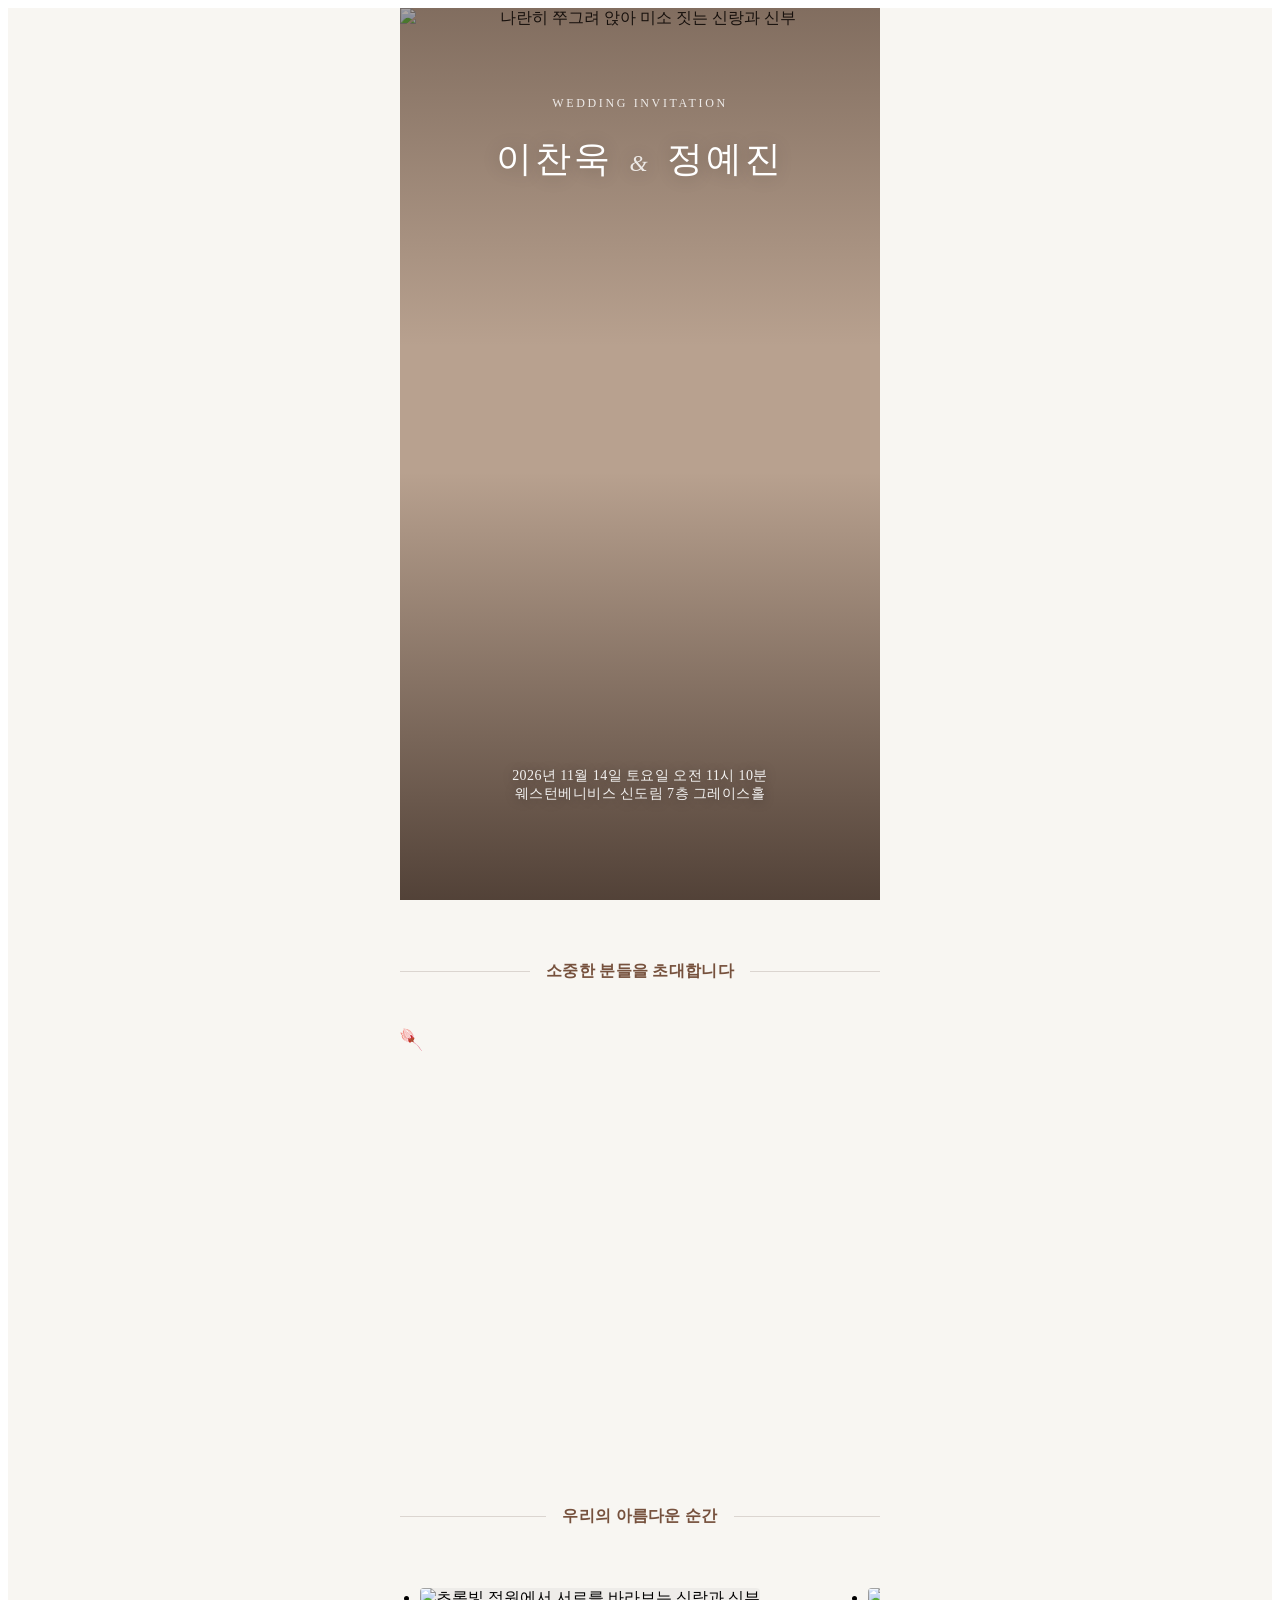
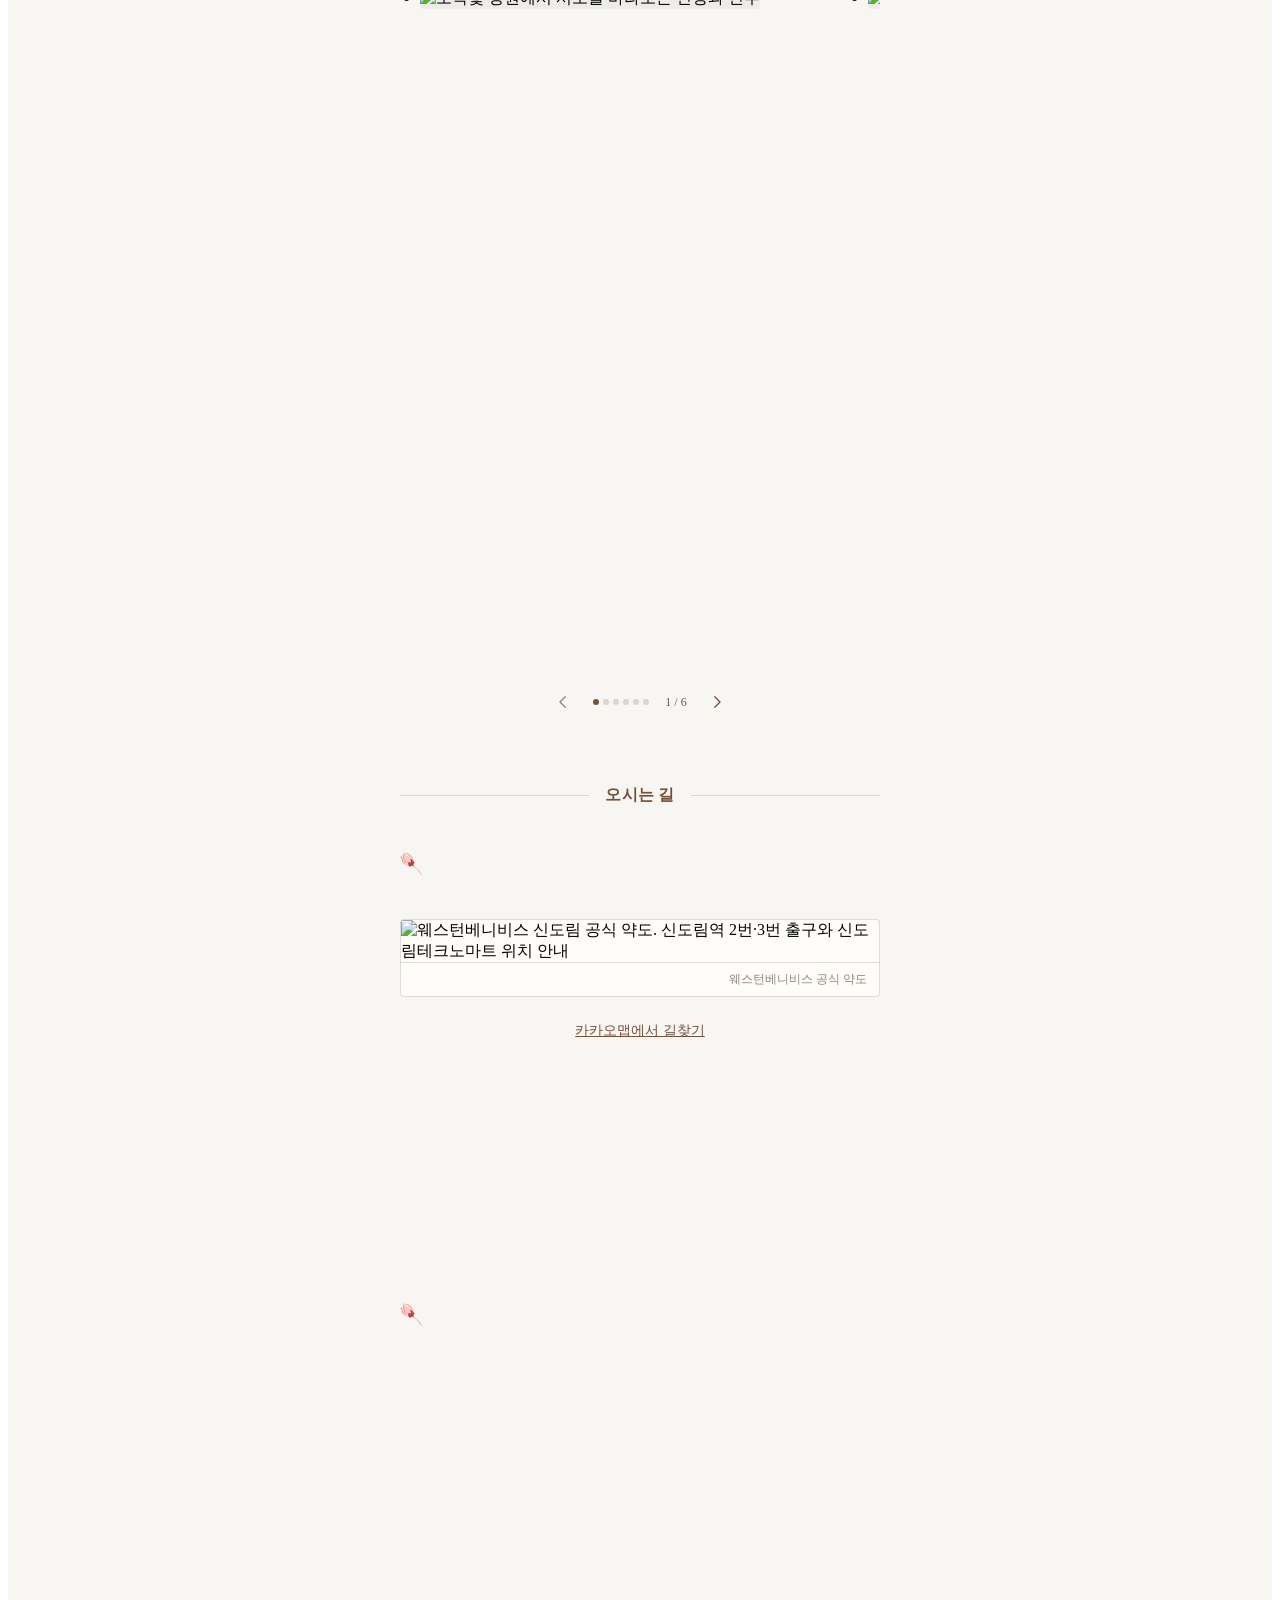
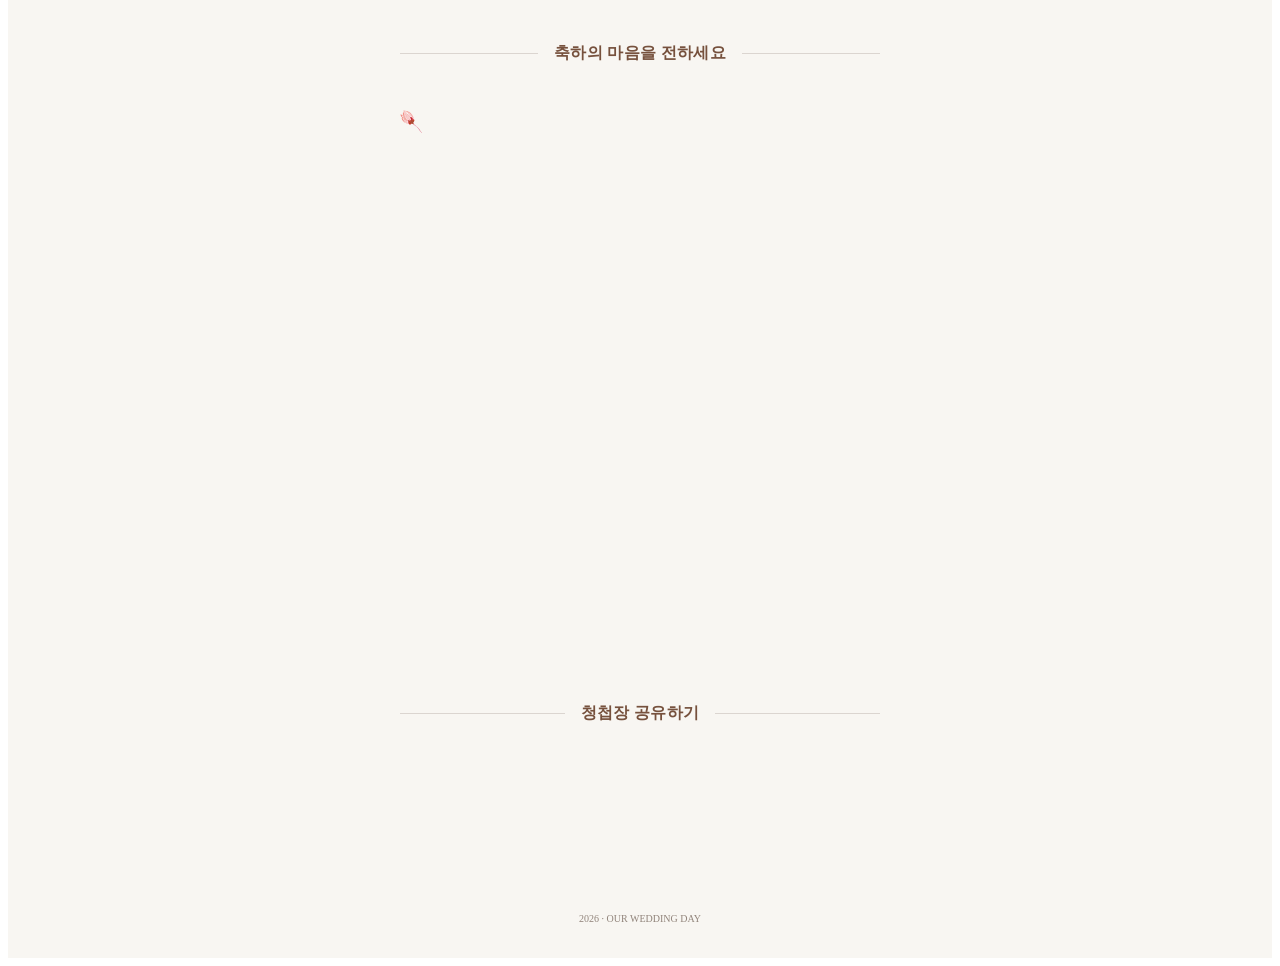
==== commit f5c6bb74: "fix: update family gift accounts" ====
--- a/index.html
+++ b/index.html
@@ -129,10 +129,10 @@
 data-styled.g71[id="pages__Page-sc-1hapu0k-0"]{content:"flqmEQ,"}/*!sc*/
 .cbJjyd{margin-top:64px;padding:32px;color:#91847b;font-size:0.75rem;text-align:center;}/*!sc*/
 data-styled.g72[id="pages__Footer-sc-1hapu0k-1"]{content:"cbJjyd,"}/*!sc*/
-</style><link rel="icon" href="/wedding/favicon-32x32.png?v=53aa06cf17e4239d0dba6ffd09854e02" type="image/png"/><link rel="manifest" href="/wedding/manifest.webmanifest" crossorigin="anonymous"/><link rel="apple-touch-icon" sizes="48x48" href="/wedding/icons/icon-48x48.png?v=53aa06cf17e4239d0dba6ffd09854e02"/><link rel="apple-touch-icon" sizes="72x72" href="/wedding/icons/icon-72x72.png?v=53aa06cf17e4239d0dba6ffd09854e02"/><link rel="apple-touch-icon" sizes="96x96" href="/wedding/icons/icon-96x96.png?v=53aa06cf17e4239d0dba6ffd09854e02"/><link rel="apple-touch-icon" sizes="144x144" href="/wedding/icons/icon-144x144.png?v=53aa06cf17e4239d0dba6ffd09854e02"/><link rel="apple-touch-icon" sizes="192x192" href="/wedding/icons/icon-192x192.png?v=53aa06cf17e4239d0dba6ffd09854e02"/><link rel="apple-touch-icon" sizes="256x256" href="/wedding/icons/icon-256x256.png?v=53aa06cf17e4239d0dba6ffd09854e02"/><link rel="apple-touch-icon" sizes="384x384" href="/wedding/icons/icon-384x384.png?v=53aa06cf17e4239d0dba6ffd09854e02"/><link rel="apple-touch-icon" sizes="512x512" href="/wedding/icons/icon-512x512.png?v=53aa06cf17e4239d0dba6ffd09854e02"/><title data-gatsby-head="true">이찬욱 · 정예진 결혼합니다</title><link rel="canonical" href="https://chanwook-lee.github.io/wedding/" data-gatsby-head="true"/><script type="application/ld+json" data-gatsby-head="true">{"@context":"https://schema.org","@type":"Event","name":"이찬욱 · 정예진 결혼합니다","startDate":"2026-11-14T11:10:00+09:00","eventAttendanceMode":"https://schema.org/OfflineEventAttendanceMode","eventStatus":"https://schema.org/EventScheduled","image":["https://chanwook-lee.github.io/wedding/og-image-20260817.jpg"],"description":"2026.11.14 웨스턴베니비스 신도림 7층 그레이스홀","location":{"@type":"Place","name":"웨스턴베니비스 신도림 7층 그레이스홀","address":{"@type":"PostalAddress","streetAddress":"서울특별시 구로구 새말로 97","addressCountry":"KR"}}}</script></head><body><div id="___gatsby"><div style="outline:none" tabindex="-1" id="gatsby-focus-wrapper"><div class="pages__Page-sc-1hapu0k-0 flqmEQ"><main><header class="Hero__Header-sc-1hna21a-0 bVA-Dkg"><img src="/wedding/static/Gallery_Photo_5-3a9edb170bb50f2979401c25a19d84a6.jpg" alt="나란히 쭈그려 앉아 미소 짓는 신랑과 신부" width="1400" height="2100" fetchPriority="high" class="Hero__Backdrop-sc-1hna21a-1 drooxq"/><div aria-hidden="true" class="Hero__Shade-sc-1hna21a-2 ctNlJV"></div><div class="Hero__Copy-sc-1hna21a-3 gkegZP"><div class="Hero__Top-sc-1hna21a-4"><p class="Hero__Eyebrow-sc-1hna21a-6 kHtSmX">WEDDING INVITATION</p><h1 class="Hero__Names-sc-1hna21a-7 dBpBPZ">이찬욱<!-- --> <span class="Hero__Ampersand-sc-1hna21a-8 eMLWuR">&amp;</span> <!-- -->정예진</h1></div><div class="Hero__Bottom-sc-1hna21a-5"><p class="Hero__Schedule-sc-1hna21a-9 fEkiZK"><time dateTime="2026-11-14T11:10">2026년 11월 14일 토요일 오전 11시 10분</time><br/>웨스턴베니비스 신도림 7층 그레이스홀</p><p class="Hero__Countdown-sc-1hna21a-10 dbTPSq"></p></div></div></header><div class="Container-sc-ip7zd5-0 lcPPIO"><section aria-labelledby=":Rim:" class="Section__SectionElement-sc-g0iwbu-0 eAWtbi"><div class="SectionHeading__Wrapper-sc-l9gnpi-0 csIMon"><span class="SectionHeading__Rule-sc-l9gnpi-1 hcTagX"></span><h2 id=":Rim:" class="SectionHeading__Heading-sc-l9gnpi-2 iatnfg">소중한 분들을 초대합니다</h2><span class="SectionHeading__Rule-sc-l9gnpi-1 hcTagX"></span></div><img src="[data-uri]" alt="" width="22" height="23" class="Section__OrnamentImage-sc-g0iwbu-1 nENHz"/><div class="Greeting__Message-sc-obqv3c-0 cunkRI"><div class="Reveal__Wrapper-sc-1tcx5jr-0 fPFAiK"><p>서로의 하루를 가장 가까이에서 응원해 온 저희가</p></div><div class="Reveal__Wrapper-sc-1tcx5jr-0 gHQpPy"><p>이제 부부로서 같은 곳을 바라보며 한 걸음을 내딛습니다.</p></div><div class="Reveal__Wrapper-sc-1tcx5jr-0 ivsSZ"><p>따뜻한 마음으로 함께해 주시고</p></div><div class="Reveal__Wrapper-sc-1tcx5jr-0 eATgJM"><p>저희의 새로운 시작을 축복해 주세요.</p></div></div><div class="Reveal__Wrapper-sc-1tcx5jr-0 bRWZrH"><ul role="list" class="Greeting__Families-sc-obqv3c-1 gFSNKJ"><li>이기원<!-- --> · <!-- -->이창희<!-- -->의<!-- --> <!-- -->장남<!-- --> <!-- -->이찬욱</li><li>정응채<!-- --> · <!-- -->김남숙<!-- -->의<!-- --> <!-- -->차녀<!-- --> <!-- -->정예진</li></ul></div></section></div><div class="Container-sc-ip7zd5-0 lcPPIO"><section aria-labelledby=":Rqm:" class="Section__SectionElement-sc-g0iwbu-0 eAWtbi"><div class="SectionHeading__Wrapper-sc-l9gnpi-0 csIMon"><span class="SectionHeading__Rule-sc-l9gnpi-1 hcTagX"></span><h2 id=":Rqm:" class="SectionHeading__Heading-sc-l9gnpi-2 iatnfg">우리의 아름다운 순간</h2><span class="SectionHeading__Rule-sc-l9gnpi-1 hcTagX"></span></div><div tabindex="0" role="group" aria-label="웨딩 사진" class="Gallery__Track-sc-374t1q-0 dWOjVi"><ul role="list" class="Gallery__Slides-sc-374t1q-1 jMQAvy"><li class="Gallery__Slide-sc-374t1q-2 iZihLp"><img src="/wedding/static/Gallery_Photo_1-e36c6d8928caba315c39b38a2776273b.jpg" alt="초록빛 정원에서 서로를 바라보는 신랑과 신부" width="1400" height="2100" loading="eager" decoding="async" class="Gallery__Photo-sc-374t1q-3 hSYIQH"/></li><li class="Gallery__Slide-sc-374t1q-2 iZihLp"><img src="/wedding/static/Gallery_Photo_2-c0973932b7b211cfca3983115bc65381.jpg" alt="밝은 창가 소파에 나란히 앉은 신랑과 신부" width="1400" height="2100" loading="lazy" decoding="async" class="Gallery__Photo-sc-374t1q-3 hSYIQH"/></li><li class="Gallery__Slide-sc-374t1q-2 iZihLp"><img src="/wedding/static/Gallery_Photo_3-2c54311a8c61c5b6f808c10cb2050dc8.jpg" alt="푸른 나무 앞에서 환하게 웃는 신랑과 신부" width="1400" height="2100" loading="lazy" decoding="async" class="Gallery__Photo-sc-374t1q-3 hSYIQH"/></li><li class="Gallery__Slide-sc-374t1q-2 iZihLp"><img src="/wedding/static/Gallery_Photo_4-577c13b704b0f5fcad18061c5f767daf.jpg" alt="따뜻한 실내에서 다정하게 마주한 신랑과 신부" width="1400" height="2100" loading="lazy" decoding="async" class="Gallery__Photo-sc-374t1q-3 hSYIQH"/></li><li class="Gallery__Slide-sc-374t1q-2 iZihLp"><img src="/wedding/static/Gallery_Photo_5-3a9edb170bb50f2979401c25a19d84a6.jpg" alt="계단에서 부케를 들고 포즈를 취한 신랑과 신부" width="1400" height="2100" loading="lazy" decoding="async" class="Gallery__Photo-sc-374t1q-3 hSYIQH"/></li><li class="Gallery__Slide-sc-374t1q-2 iZihLp"><img src="/wedding/static/Gallery_Photo_6-8c676fc41ba5e8424e4dee9735eeeec2.jpg" alt="밝은 스튜디오에서 손을 맞잡은 신랑과 신부" width="1400" height="2100" loading="lazy" decoding="async" class="Gallery__Photo-sc-374t1q-3 hSYIQH"/></li></ul></div><div class="Gallery__Controls-sc-374t1q-4 bdVsjJ"><button type="button" disabled="" aria-label="이전 사진" class="Gallery__NavButton-sc-374t1q-5 kKFvOu"><svg width="18" height="18" viewBox="0 0 24 24" fill="none" aria-hidden="true" focusable="false"><path d="M15 5l-7 7 7 7" stroke="currentColor" stroke-width="1.8" stroke-linecap="round" stroke-linejoin="round"></path></svg></button><div aria-hidden="true" class="Gallery__Dots-sc-374t1q-6 cjwZYN"><span class="Gallery__Dot-sc-374t1q-7 yCvzj"></span><span class="Gallery__Dot-sc-374t1q-7 iQmxGV"></span><span class="Gallery__Dot-sc-374t1q-7 iQmxGV"></span><span class="Gallery__Dot-sc-374t1q-7 iQmxGV"></span><span class="Gallery__Dot-sc-374t1q-7 iQmxGV"></span><span class="Gallery__Dot-sc-374t1q-7 iQmxGV"></span></div><p class="Gallery__Position-sc-374t1q-8 gOhHYA">1<!-- --> / <!-- -->6</p><button type="button" aria-label="다음 사진" class="Gallery__NavButton-sc-374t1q-5 kKFvOu"><svg width="18" height="18" viewBox="0 0 24 24" fill="none" aria-hidden="true" focusable="false"><path d="M9 5l7 7-7 7" stroke="currentColor" stroke-width="1.8" stroke-linecap="round" stroke-linejoin="round"></path></svg></button></div></section></div><div class="Container-sc-ip7zd5-0 lcPPIO"><section aria-labelledby=":R12m:" class="Section__SectionElement-sc-g0iwbu-0 eAWtbi"><div class="SectionHeading__Wrapper-sc-l9gnpi-0 csIMon"><span class="SectionHeading__Rule-sc-l9gnpi-1 hcTagX"></span><h2 id=":R12m:" class="SectionHeading__Heading-sc-l9gnpi-2 iatnfg">오시는 길</h2><span class="SectionHeading__Rule-sc-l9gnpi-1 hcTagX"></span></div><img src="[data-uri]" alt="" width="22" height="23" class="Section__OrnamentImage-sc-g0iwbu-1 nENHz"/><figure class="Location__MapFigure-sc-1qtjmn8-1 hLNOBb"><img src="/wedding/static/Western_Bennevis_Map-4826dd7b1f121864a80c690d89c0636a.jpg" alt="웨스턴베니비스 신도림 공식 약도. 신도림역 2번·3번 출구와 신도림테크노마트 위치 안내" width="2000" height="2477" loading="lazy" decoding="async" class="Location__MapIllustration-sc-1qtjmn8-2 fSfmpI"/><figcaption class="Location__MapCaption-sc-1qtjmn8-3 feMsNs">웨스턴베니비스 공식 약도</figcaption></figure><a href="https://map.kakao.com/?q=%EC%84%9C%EC%9A%B8%ED%8A%B9%EB%B3%84%EC%8B%9C%20%EA%B5%AC%EB%A1%9C%EA%B5%AC%20%EC%83%88%EB%A7%90%EB%A1%9C%2097" target="_blank" rel="noreferrer noopener" class="Location__MapLink-sc-1qtjmn8-5 gtbVdj">카카오맵에서 길찾기</a><div class="Reveal__Wrapper-sc-1tcx5jr-0 fPFAiK"><p class="Location__Address-sc-1qtjmn8-6 ljJNVr">서울특별시 구로구 새말로 97<br/>웨스턴베니비스 신도림<!-- --> <!-- -->7층 그레이스홀</p><div class="Location__TransitGroup-sc-1qtjmn8-7 bBYgrq"><h3 class="Location__TransitLabel-sc-1qtjmn8-8 dJpwTW">지하철<!-- --> 이용 시</h3><ul role="list" class="Location__TransitList-sc-1qtjmn8-9 cqASjf"><li>1·2호선 신도림역 2·3번 출구 방면</li><li>신도림테크노마트와 연결되어 있습니다.</li></ul></div></div></section></div><div class="Container-sc-ip7zd5-0 lcPPIO"><section class="Section__SectionElement-sc-g0iwbu-0 eAWtbi"><img src="[data-uri]" alt="" width="22" height="23" class="Section__OrnamentImage-sc-g0iwbu-1 nENHz"/><div class="Reveal__Wrapper-sc-1tcx5jr-0 fPFAiK"><figure class="Quote__Figure-sc-1h9siay-0 jNSuiQ"><blockquote class="Quote__Blockquote-sc-1h9siay-1 cvqZKC"><span class="Quote__Line-sc-1h9siay-2 iSXcG">함께라서 평범한 날도 특별해지고</span><span class="Quote__Line-sc-1h9siay-2 iSXcG">서로라서 긴 여행도 설렙니다</span><span class="Quote__Line-sc-1h9siay-2 iSXcG">그 첫날에 당신을 초대합니다</span></blockquote></figure></div></section></div><div class="Container-sc-ip7zd5-0 lcPPIO"><section aria-labelledby=":R1im:" class="Section__SectionElement-sc-g0iwbu-0 eAWtbi"><div class="SectionHeading__Wrapper-sc-l9gnpi-0 csIMon"><span class="SectionHeading__Rule-sc-l9gnpi-1 hcTagX"></span><h2 id=":R1im:" class="SectionHeading__Heading-sc-l9gnpi-2 iatnfg">축하의 마음을 전하세요</h2><span class="SectionHeading__Rule-sc-l9gnpi-1 hcTagX"></span></div><img src="[data-uri]" alt="" width="22" height="23" class="Section__OrnamentImage-sc-g0iwbu-1 nENHz"/><div class="Reveal__Wrapper-sc-1tcx5jr-0 fPFAiK"><p class="Gift__Description-sc-g4rhxh-0 xQkwy">축하의 마음을 전하실 곳을 안내드립니다.<br/>계좌번호를 누르면 복사됩니다.</p><div class="Gift__AccountGroups-sc-g4rhxh-1 kkacha"><section aria-labelledby="gift-신랑측" class="Gift__GroupCard-sc-g4rhxh-2 hXUUZQ"><h3 id="gift-신랑측" class="Gift__GroupTitle-sc-g4rhxh-3 bkLZhN">신랑측</h3><div class="Gift__AccountList-sc-g4rhxh-4 cgHfBZ"><div class="Gift__Row-sc-g4rhxh-5 cCteDs"><div class="Gift__Who-sc-g4rhxh-6 jAPqLO"><span class="Gift__Relation-sc-g4rhxh-7 jIZBHL">신랑</span><span class="Gift__Name-sc-g4rhxh-8 ecbZVB">이찬욱</span></div><button type="button" aria-label="신랑 이찬욱의 계좌번호 신한은행 110-568-833197 복사" class="Gift__CopyButton-sc-g4rhxh-9 ecSUQx"><span class="Gift__AccountDetails-sc-g4rhxh-10 krSidB"><span class="Gift__Bank-sc-g4rhxh-11 bUInFC">신한은행</span><span class="Gift__AccountNumber-sc-g4rhxh-12 ehA-Dq">110-568-833197</span></span><span aria-hidden="true" class="Gift__CopyHint-sc-g4rhxh-13 dkRphR">복사</span></button></div></div></section><section aria-labelledby="gift-신부측" class="Gift__GroupCard-sc-g4rhxh-2 hXUUZQ"><h3 id="gift-신부측" class="Gift__GroupTitle-sc-g4rhxh-3 bkLZhN">신부측</h3><div class="Gift__AccountList-sc-g4rhxh-4 cgHfBZ"><div class="Gift__Row-sc-g4rhxh-5 cCteDs"><div class="Gift__Who-sc-g4rhxh-6 jAPqLO"><span class="Gift__Relation-sc-g4rhxh-7 jIZBHL">신부</span><span class="Gift__Name-sc-g4rhxh-8 ecbZVB">정예진</span></div><button type="button" aria-label="신부 정예진의 계좌번호 하나은행 278-911024-82107 복사" class="Gift__CopyButton-sc-g4rhxh-9 ecSUQx"><span class="Gift__AccountDetails-sc-g4rhxh-10 krSidB"><span class="Gift__Bank-sc-g4rhxh-11 bUInFC">하나은행</span><span class="Gift__AccountNumber-sc-g4rhxh-12 ehA-Dq">278-911024-82107</span></span><span aria-hidden="true" class="Gift__CopyHint-sc-g4rhxh-13 dkRphR">복사</span></button></div></div></section></div></div></section></div><div class="Container-sc-ip7zd5-0 lcPPIO"><section aria-labelledby=":R1qm:" class="Section__SectionElement-sc-g0iwbu-0 eAWtbi"><div class="SectionHeading__Wrapper-sc-l9gnpi-0 csIMon"><span class="SectionHeading__Rule-sc-l9gnpi-1 hcTagX"></span><h2 id=":R1qm:" class="SectionHeading__Heading-sc-l9gnpi-2 iatnfg">청첩장 공유하기</h2><span class="SectionHeading__Rule-sc-l9gnpi-1 hcTagX"></span></div><div class="Reveal__Wrapper-sc-1tcx5jr-0 fPFAiK"><div class="Share__Buttons-sc-1lxdtet-0 hUaiGQ"><button type="button" class="Button__StyledButton-sc-7e8j15-0 imtEp"><span class="Button__IconSlot-sc-7e8j15-1 hkxuTs"><svg width="18" height="18" viewBox="0 0 24 24" fill="none" aria-hidden="true" focusable="false"><path d="M10 13a4 4 0 0 0 5.66 0l2.83-2.83a4 4 0 0 0-5.66-5.66L11.5 5.9M14 11a4 4 0 0 0-5.66 0L5.5 13.83a4 4 0 0 0 5.66 5.66l1.33-1.33" stroke="currentColor" stroke-width="1.6" stroke-linecap="round"></path></svg></span>링크로 공유하기</button></div></div></section></div></main><footer class="pages__Footer-sc-1hapu0k-1 cbJjyd"><small>2026 · OUR WEDDING DAY</small></footer></div></div><div id="gatsby-announcer" style="position:absolute;top:0;width:1px;height:1px;padding:0;overflow:hidden;clip:rect(0, 0, 0, 0);white-space:nowrap;border:0" aria-live="assertive" aria-atomic="true"></div><div role="status" aria-live="polite" aria-atomic="true" class="Toast__LiveRegion-sc-1rog43k-0 gTaUnz"></div></div><script id="gatsby-script-loader">/*<![CDATA[*/window.pagePath="/";/*]]>*/</script><!-- slice-start id="_gatsby-scripts-1" -->
+</style><link rel="icon" href="/wedding/favicon-32x32.png?v=53aa06cf17e4239d0dba6ffd09854e02" type="image/png"/><link rel="manifest" href="/wedding/manifest.webmanifest" crossorigin="anonymous"/><link rel="apple-touch-icon" sizes="48x48" href="/wedding/icons/icon-48x48.png?v=53aa06cf17e4239d0dba6ffd09854e02"/><link rel="apple-touch-icon" sizes="72x72" href="/wedding/icons/icon-72x72.png?v=53aa06cf17e4239d0dba6ffd09854e02"/><link rel="apple-touch-icon" sizes="96x96" href="/wedding/icons/icon-96x96.png?v=53aa06cf17e4239d0dba6ffd09854e02"/><link rel="apple-touch-icon" sizes="144x144" href="/wedding/icons/icon-144x144.png?v=53aa06cf17e4239d0dba6ffd09854e02"/><link rel="apple-touch-icon" sizes="192x192" href="/wedding/icons/icon-192x192.png?v=53aa06cf17e4239d0dba6ffd09854e02"/><link rel="apple-touch-icon" sizes="256x256" href="/wedding/icons/icon-256x256.png?v=53aa06cf17e4239d0dba6ffd09854e02"/><link rel="apple-touch-icon" sizes="384x384" href="/wedding/icons/icon-384x384.png?v=53aa06cf17e4239d0dba6ffd09854e02"/><link rel="apple-touch-icon" sizes="512x512" href="/wedding/icons/icon-512x512.png?v=53aa06cf17e4239d0dba6ffd09854e02"/><title data-gatsby-head="true">이찬욱 · 정예진 결혼합니다</title><link rel="canonical" href="https://chanwook-lee.github.io/wedding/" data-gatsby-head="true"/><script type="application/ld+json" data-gatsby-head="true">{"@context":"https://schema.org","@type":"Event","name":"이찬욱 · 정예진 결혼합니다","startDate":"2026-11-14T11:10:00+09:00","eventAttendanceMode":"https://schema.org/OfflineEventAttendanceMode","eventStatus":"https://schema.org/EventScheduled","image":["https://chanwook-lee.github.io/wedding/og-image-20260817.jpg"],"description":"2026.11.14 웨스턴베니비스 신도림 7층 그레이스홀","location":{"@type":"Place","name":"웨스턴베니비스 신도림 7층 그레이스홀","address":{"@type":"PostalAddress","streetAddress":"서울특별시 구로구 새말로 97","addressCountry":"KR"}}}</script></head><body><div id="___gatsby"><div style="outline:none" tabindex="-1" id="gatsby-focus-wrapper"><div class="pages__Page-sc-1hapu0k-0 flqmEQ"><main><header class="Hero__Header-sc-1hna21a-0 bVA-Dkg"><img src="/wedding/static/Gallery_Photo_5-3a9edb170bb50f2979401c25a19d84a6.jpg" alt="나란히 쭈그려 앉아 미소 짓는 신랑과 신부" width="1400" height="2100" fetchPriority="high" class="Hero__Backdrop-sc-1hna21a-1 drooxq"/><div aria-hidden="true" class="Hero__Shade-sc-1hna21a-2 ctNlJV"></div><div class="Hero__Copy-sc-1hna21a-3 gkegZP"><div class="Hero__Top-sc-1hna21a-4"><p class="Hero__Eyebrow-sc-1hna21a-6 kHtSmX">WEDDING INVITATION</p><h1 class="Hero__Names-sc-1hna21a-7 dBpBPZ">이찬욱<!-- --> <span class="Hero__Ampersand-sc-1hna21a-8 eMLWuR">&amp;</span> <!-- -->정예진</h1></div><div class="Hero__Bottom-sc-1hna21a-5"><p class="Hero__Schedule-sc-1hna21a-9 fEkiZK"><time dateTime="2026-11-14T11:10">2026년 11월 14일 토요일 오전 11시 10분</time><br/>웨스턴베니비스 신도림 7층 그레이스홀</p><p class="Hero__Countdown-sc-1hna21a-10 dbTPSq"></p></div></div></header><div class="Container-sc-ip7zd5-0 lcPPIO"><section aria-labelledby=":Rim:" class="Section__SectionElement-sc-g0iwbu-0 eAWtbi"><div class="SectionHeading__Wrapper-sc-l9gnpi-0 csIMon"><span class="SectionHeading__Rule-sc-l9gnpi-1 hcTagX"></span><h2 id=":Rim:" class="SectionHeading__Heading-sc-l9gnpi-2 iatnfg">소중한 분들을 초대합니다</h2><span class="SectionHeading__Rule-sc-l9gnpi-1 hcTagX"></span></div><img src="[data-uri]" alt="" width="22" height="23" class="Section__OrnamentImage-sc-g0iwbu-1 nENHz"/><div class="Greeting__Message-sc-obqv3c-0 cunkRI"><div class="Reveal__Wrapper-sc-1tcx5jr-0 fPFAiK"><p>서로의 하루를 가장 가까이에서 응원해 온 저희가</p></div><div class="Reveal__Wrapper-sc-1tcx5jr-0 gHQpPy"><p>이제 부부로서 같은 곳을 바라보며 한 걸음을 내딛습니다.</p></div><div class="Reveal__Wrapper-sc-1tcx5jr-0 ivsSZ"><p>따뜻한 마음으로 함께해 주시고</p></div><div class="Reveal__Wrapper-sc-1tcx5jr-0 eATgJM"><p>저희의 새로운 시작을 축복해 주세요.</p></div></div><div class="Reveal__Wrapper-sc-1tcx5jr-0 bRWZrH"><ul role="list" class="Greeting__Families-sc-obqv3c-1 gFSNKJ"><li>이기원<!-- --> · <!-- -->이창희<!-- -->의<!-- --> <!-- -->장남<!-- --> <!-- -->이찬욱</li><li>정응채<!-- --> · <!-- -->김남숙<!-- -->의<!-- --> <!-- -->차녀<!-- --> <!-- -->정예진</li></ul></div></section></div><div class="Container-sc-ip7zd5-0 lcPPIO"><section aria-labelledby=":Rqm:" class="Section__SectionElement-sc-g0iwbu-0 eAWtbi"><div class="SectionHeading__Wrapper-sc-l9gnpi-0 csIMon"><span class="SectionHeading__Rule-sc-l9gnpi-1 hcTagX"></span><h2 id=":Rqm:" class="SectionHeading__Heading-sc-l9gnpi-2 iatnfg">우리의 아름다운 순간</h2><span class="SectionHeading__Rule-sc-l9gnpi-1 hcTagX"></span></div><div tabindex="0" role="group" aria-label="웨딩 사진" class="Gallery__Track-sc-374t1q-0 dWOjVi"><ul role="list" class="Gallery__Slides-sc-374t1q-1 jMQAvy"><li class="Gallery__Slide-sc-374t1q-2 iZihLp"><img src="/wedding/static/Gallery_Photo_1-e36c6d8928caba315c39b38a2776273b.jpg" alt="초록빛 정원에서 서로를 바라보는 신랑과 신부" width="1400" height="2100" loading="eager" decoding="async" class="Gallery__Photo-sc-374t1q-3 hSYIQH"/></li><li class="Gallery__Slide-sc-374t1q-2 iZihLp"><img src="/wedding/static/Gallery_Photo_2-c0973932b7b211cfca3983115bc65381.jpg" alt="밝은 창가 소파에 나란히 앉은 신랑과 신부" width="1400" height="2100" loading="lazy" decoding="async" class="Gallery__Photo-sc-374t1q-3 hSYIQH"/></li><li class="Gallery__Slide-sc-374t1q-2 iZihLp"><img src="/wedding/static/Gallery_Photo_3-2c54311a8c61c5b6f808c10cb2050dc8.jpg" alt="푸른 나무 앞에서 환하게 웃는 신랑과 신부" width="1400" height="2100" loading="lazy" decoding="async" class="Gallery__Photo-sc-374t1q-3 hSYIQH"/></li><li class="Gallery__Slide-sc-374t1q-2 iZihLp"><img src="/wedding/static/Gallery_Photo_4-577c13b704b0f5fcad18061c5f767daf.jpg" alt="따뜻한 실내에서 다정하게 마주한 신랑과 신부" width="1400" height="2100" loading="lazy" decoding="async" class="Gallery__Photo-sc-374t1q-3 hSYIQH"/></li><li class="Gallery__Slide-sc-374t1q-2 iZihLp"><img src="/wedding/static/Gallery_Photo_5-3a9edb170bb50f2979401c25a19d84a6.jpg" alt="계단에서 부케를 들고 포즈를 취한 신랑과 신부" width="1400" height="2100" loading="lazy" decoding="async" class="Gallery__Photo-sc-374t1q-3 hSYIQH"/></li><li class="Gallery__Slide-sc-374t1q-2 iZihLp"><img src="/wedding/static/Gallery_Photo_6-8c676fc41ba5e8424e4dee9735eeeec2.jpg" alt="밝은 스튜디오에서 손을 맞잡은 신랑과 신부" width="1400" height="2100" loading="lazy" decoding="async" class="Gallery__Photo-sc-374t1q-3 hSYIQH"/></li></ul></div><div class="Gallery__Controls-sc-374t1q-4 bdVsjJ"><button type="button" disabled="" aria-label="이전 사진" class="Gallery__NavButton-sc-374t1q-5 kKFvOu"><svg width="18" height="18" viewBox="0 0 24 24" fill="none" aria-hidden="true" focusable="false"><path d="M15 5l-7 7 7 7" stroke="currentColor" stroke-width="1.8" stroke-linecap="round" stroke-linejoin="round"></path></svg></button><div aria-hidden="true" class="Gallery__Dots-sc-374t1q-6 cjwZYN"><span class="Gallery__Dot-sc-374t1q-7 yCvzj"></span><span class="Gallery__Dot-sc-374t1q-7 iQmxGV"></span><span class="Gallery__Dot-sc-374t1q-7 iQmxGV"></span><span class="Gallery__Dot-sc-374t1q-7 iQmxGV"></span><span class="Gallery__Dot-sc-374t1q-7 iQmxGV"></span><span class="Gallery__Dot-sc-374t1q-7 iQmxGV"></span></div><p class="Gallery__Position-sc-374t1q-8 gOhHYA">1<!-- --> / <!-- -->6</p><button type="button" aria-label="다음 사진" class="Gallery__NavButton-sc-374t1q-5 kKFvOu"><svg width="18" height="18" viewBox="0 0 24 24" fill="none" aria-hidden="true" focusable="false"><path d="M9 5l7 7-7 7" stroke="currentColor" stroke-width="1.8" stroke-linecap="round" stroke-linejoin="round"></path></svg></button></div></section></div><div class="Container-sc-ip7zd5-0 lcPPIO"><section aria-labelledby=":R12m:" class="Section__SectionElement-sc-g0iwbu-0 eAWtbi"><div class="SectionHeading__Wrapper-sc-l9gnpi-0 csIMon"><span class="SectionHeading__Rule-sc-l9gnpi-1 hcTagX"></span><h2 id=":R12m:" class="SectionHeading__Heading-sc-l9gnpi-2 iatnfg">오시는 길</h2><span class="SectionHeading__Rule-sc-l9gnpi-1 hcTagX"></span></div><img src="[data-uri]" alt="" width="22" height="23" class="Section__OrnamentImage-sc-g0iwbu-1 nENHz"/><figure class="Location__MapFigure-sc-1qtjmn8-1 hLNOBb"><img src="/wedding/static/Western_Bennevis_Map-4826dd7b1f121864a80c690d89c0636a.jpg" alt="웨스턴베니비스 신도림 공식 약도. 신도림역 2번·3번 출구와 신도림테크노마트 위치 안내" width="2000" height="2477" loading="lazy" decoding="async" class="Location__MapIllustration-sc-1qtjmn8-2 fSfmpI"/><figcaption class="Location__MapCaption-sc-1qtjmn8-3 feMsNs">웨스턴베니비스 공식 약도</figcaption></figure><a href="https://map.kakao.com/?q=%EC%84%9C%EC%9A%B8%ED%8A%B9%EB%B3%84%EC%8B%9C%20%EA%B5%AC%EB%A1%9C%EA%B5%AC%20%EC%83%88%EB%A7%90%EB%A1%9C%2097" target="_blank" rel="noreferrer noopener" class="Location__MapLink-sc-1qtjmn8-5 gtbVdj">카카오맵에서 길찾기</a><div class="Reveal__Wrapper-sc-1tcx5jr-0 fPFAiK"><p class="Location__Address-sc-1qtjmn8-6 ljJNVr">서울특별시 구로구 새말로 97<br/>웨스턴베니비스 신도림<!-- --> <!-- -->7층 그레이스홀</p><div class="Location__TransitGroup-sc-1qtjmn8-7 bBYgrq"><h3 class="Location__TransitLabel-sc-1qtjmn8-8 dJpwTW">지하철<!-- --> 이용 시</h3><ul role="list" class="Location__TransitList-sc-1qtjmn8-9 cqASjf"><li>1·2호선 신도림역 2·3번 출구 방면</li><li>신도림테크노마트와 연결되어 있습니다.</li></ul></div></div></section></div><div class="Container-sc-ip7zd5-0 lcPPIO"><section class="Section__SectionElement-sc-g0iwbu-0 eAWtbi"><img src="[data-uri]" alt="" width="22" height="23" class="Section__OrnamentImage-sc-g0iwbu-1 nENHz"/><div class="Reveal__Wrapper-sc-1tcx5jr-0 fPFAiK"><figure class="Quote__Figure-sc-1h9siay-0 jNSuiQ"><blockquote class="Quote__Blockquote-sc-1h9siay-1 cvqZKC"><span class="Quote__Line-sc-1h9siay-2 iSXcG">함께라서 평범한 날도 특별해지고</span><span class="Quote__Line-sc-1h9siay-2 iSXcG">서로라서 긴 여행도 설렙니다</span><span class="Quote__Line-sc-1h9siay-2 iSXcG">그 첫날에 당신을 초대합니다</span></blockquote></figure></div></section></div><div class="Container-sc-ip7zd5-0 lcPPIO"><section aria-labelledby=":R1im:" class="Section__SectionElement-sc-g0iwbu-0 eAWtbi"><div class="SectionHeading__Wrapper-sc-l9gnpi-0 csIMon"><span class="SectionHeading__Rule-sc-l9gnpi-1 hcTagX"></span><h2 id=":R1im:" class="SectionHeading__Heading-sc-l9gnpi-2 iatnfg">축하의 마음을 전하세요</h2><span class="SectionHeading__Rule-sc-l9gnpi-1 hcTagX"></span></div><img src="[data-uri]" alt="" width="22" height="23" class="Section__OrnamentImage-sc-g0iwbu-1 nENHz"/><div class="Reveal__Wrapper-sc-1tcx5jr-0 fPFAiK"><p class="Gift__Description-sc-g4rhxh-0 xQkwy">축하의 마음을 전하실 곳을 안내드립니다.<br/>계좌번호를 누르면 복사됩니다.</p><div class="Gift__AccountGroups-sc-g4rhxh-1 kkacha"><section aria-labelledby="gift-신랑측" class="Gift__GroupCard-sc-g4rhxh-2 hXUUZQ"><h3 id="gift-신랑측" class="Gift__GroupTitle-sc-g4rhxh-3 bkLZhN">신랑측</h3><div class="Gift__AccountList-sc-g4rhxh-4 cgHfBZ"><div class="Gift__Row-sc-g4rhxh-5 cCteDs"><div class="Gift__Who-sc-g4rhxh-6 jAPqLO"><span class="Gift__Relation-sc-g4rhxh-7 jIZBHL">혼주</span><span class="Gift__Name-sc-g4rhxh-8 ecbZVB">이기원 · 이창희</span></div><button type="button" aria-label="혼주 이기원 · 이창희의 계좌번호 국민은행 210-21-1270-421 복사" class="Gift__CopyButton-sc-g4rhxh-9 ecSUQx"><span class="Gift__AccountDetails-sc-g4rhxh-10 krSidB"><span class="Gift__Bank-sc-g4rhxh-11 bUInFC">국민은행</span><span class="Gift__AccountNumber-sc-g4rhxh-12 ehA-Dq">210-21-1270-421</span></span><span aria-hidden="true" class="Gift__CopyHint-sc-g4rhxh-13 dkRphR">복사</span></button></div></div></section><section aria-labelledby="gift-신부측" class="Gift__GroupCard-sc-g4rhxh-2 hXUUZQ"><h3 id="gift-신부측" class="Gift__GroupTitle-sc-g4rhxh-3 bkLZhN">신부측</h3><div class="Gift__AccountList-sc-g4rhxh-4 cgHfBZ"><div class="Gift__Row-sc-g4rhxh-5 cCteDs"><div class="Gift__Who-sc-g4rhxh-6 jAPqLO"><span class="Gift__Relation-sc-g4rhxh-7 jIZBHL">아버지</span><span class="Gift__Name-sc-g4rhxh-8 ecbZVB">정응채</span></div><button type="button" aria-label="아버지 정응채의 계좌번호 기업은행 540-007401-01-019 복사" class="Gift__CopyButton-sc-g4rhxh-9 ecSUQx"><span class="Gift__AccountDetails-sc-g4rhxh-10 krSidB"><span class="Gift__Bank-sc-g4rhxh-11 bUInFC">기업은행</span><span class="Gift__AccountNumber-sc-g4rhxh-12 ehA-Dq">540-007401-01-019</span></span><span aria-hidden="true" class="Gift__CopyHint-sc-g4rhxh-13 dkRphR">복사</span></button></div><div class="Gift__Row-sc-g4rhxh-5 cCteDs"><div class="Gift__Who-sc-g4rhxh-6 jAPqLO"><span class="Gift__Relation-sc-g4rhxh-7 jIZBHL">어머니</span><span class="Gift__Name-sc-g4rhxh-8 ecbZVB">김남숙</span></div><button type="button" aria-label="어머니 김남숙의 계좌번호 국민은행 489702-95-133075 복사" class="Gift__CopyButton-sc-g4rhxh-9 ecSUQx"><span class="Gift__AccountDetails-sc-g4rhxh-10 krSidB"><span class="Gift__Bank-sc-g4rhxh-11 bUInFC">국민은행</span><span class="Gift__AccountNumber-sc-g4rhxh-12 ehA-Dq">489702-95-133075</span></span><span aria-hidden="true" class="Gift__CopyHint-sc-g4rhxh-13 dkRphR">복사</span></button></div></div></section></div></div></section></div><div class="Container-sc-ip7zd5-0 lcPPIO"><section aria-labelledby=":R1qm:" class="Section__SectionElement-sc-g0iwbu-0 eAWtbi"><div class="SectionHeading__Wrapper-sc-l9gnpi-0 csIMon"><span class="SectionHeading__Rule-sc-l9gnpi-1 hcTagX"></span><h2 id=":R1qm:" class="SectionHeading__Heading-sc-l9gnpi-2 iatnfg">청첩장 공유하기</h2><span class="SectionHeading__Rule-sc-l9gnpi-1 hcTagX"></span></div><div class="Reveal__Wrapper-sc-1tcx5jr-0 fPFAiK"><div class="Share__Buttons-sc-1lxdtet-0 hUaiGQ"><button type="button" class="Button__StyledButton-sc-7e8j15-0 imtEp"><span class="Button__IconSlot-sc-7e8j15-1 hkxuTs"><svg width="18" height="18" viewBox="0 0 24 24" fill="none" aria-hidden="true" focusable="false"><path d="M10 13a4 4 0 0 0 5.66 0l2.83-2.83a4 4 0 0 0-5.66-5.66L11.5 5.9M14 11a4 4 0 0 0-5.66 0L5.5 13.83a4 4 0 0 0 5.66 5.66l1.33-1.33" stroke="currentColor" stroke-width="1.6" stroke-linecap="round"></path></svg></span>링크로 공유하기</button></div></div></section></div></main><footer class="pages__Footer-sc-1hapu0k-1 cbJjyd"><small>2026 · OUR WEDDING DAY</small></footer></div></div><div id="gatsby-announcer" style="position:absolute;top:0;width:1px;height:1px;padding:0;overflow:hidden;clip:rect(0, 0, 0, 0);white-space:nowrap;border:0" aria-live="assertive" aria-atomic="true"></div><div role="status" aria-live="polite" aria-atomic="true" class="Toast__LiveRegion-sc-1rog43k-0 gTaUnz"></div></div><script id="gatsby-script-loader">/*<![CDATA[*/window.pagePath="/";/*]]>*/</script><!-- slice-start id="_gatsby-scripts-1" -->
           <script
             id="gatsby-chunk-mapping"
           >
-            window.___chunkMapping="{\"app\":[\"/app-203992760e3908099a70.js\"],\"component---src-pages-404-tsx\":[\"/component---src-pages-404-tsx-4ee995f710198af8b654.js\"],\"component---src-pages-index-tsx\":[\"/component---src-pages-index-tsx-31c7bdc7a02195b93ed6.js?v=ceremony-1110-1\"]}";
+            window.___chunkMapping="{\"app\":[\"/app-203992760e3908099a70.js\"],\"component---src-pages-404-tsx\":[\"/component---src-pages-404-tsx-4ee995f710198af8b654.js\"],\"component---src-pages-index-tsx\":[\"/component---src-pages-index-tsx-31c7bdc7a02195b93ed6.js?v=accounts-20260817-1\"]}";
           </script>
-        <script>window.___webpackCompilationHash="70e2d2649202d9900913";</script><script src="/wedding/webpack-runtime-7fd777e5fd5a9bf7f791.js?v=ceremony-1110-1" async></script><script src="/wedding/framework-ffbdbebe6106c08767e0.js" async></script><script src="/wedding/app-203992760e3908099a70.js?v=ceremony-1110-1" async></script><!-- slice-end id="_gatsby-scripts-1" --></body></html>+        <script>window.___webpackCompilationHash="70e2d2649202d9900913";</script><script src="/wedding/webpack-runtime-7fd777e5fd5a9bf7f791.js?v=accounts-20260817-1" async></script><script src="/wedding/framework-ffbdbebe6106c08767e0.js" async></script><script src="/wedding/app-203992760e3908099a70.js?v=accounts-20260817-1" async></script><!-- slice-end id="_gatsby-scripts-1" --></body></html>
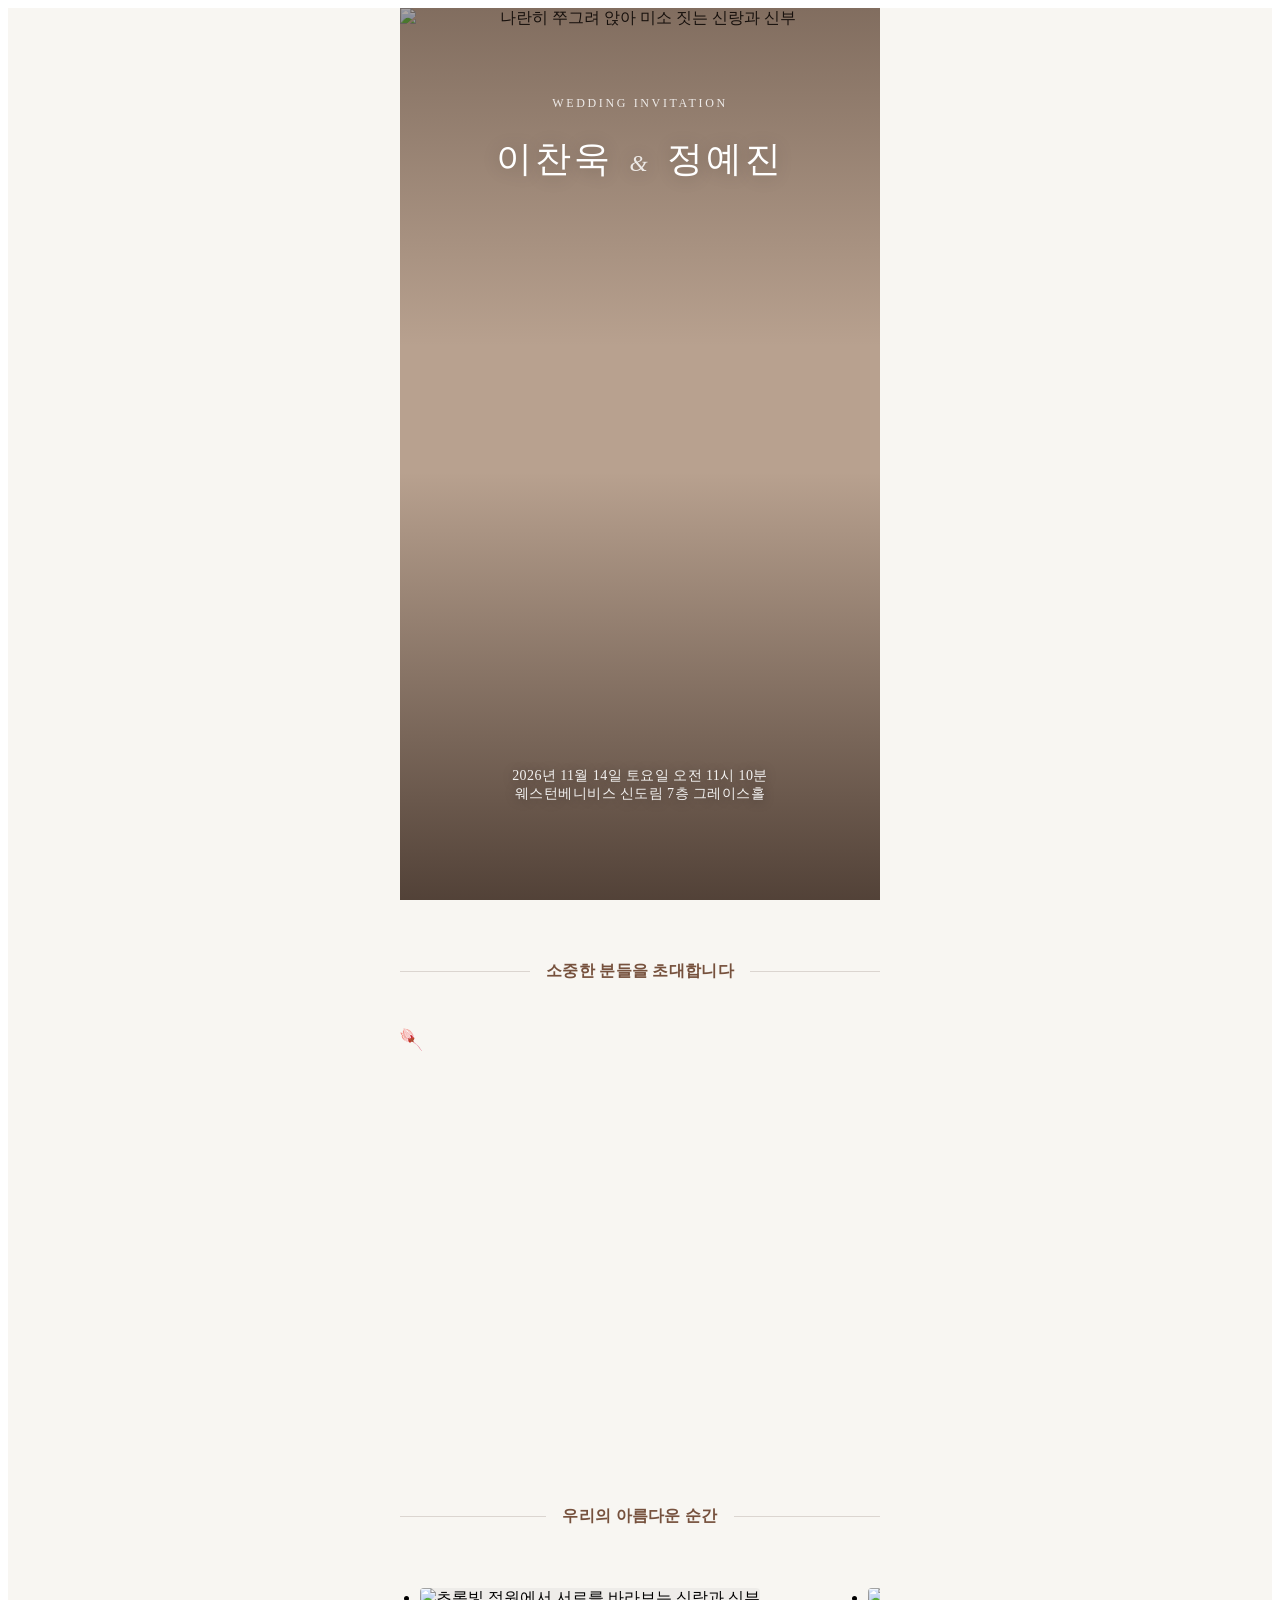
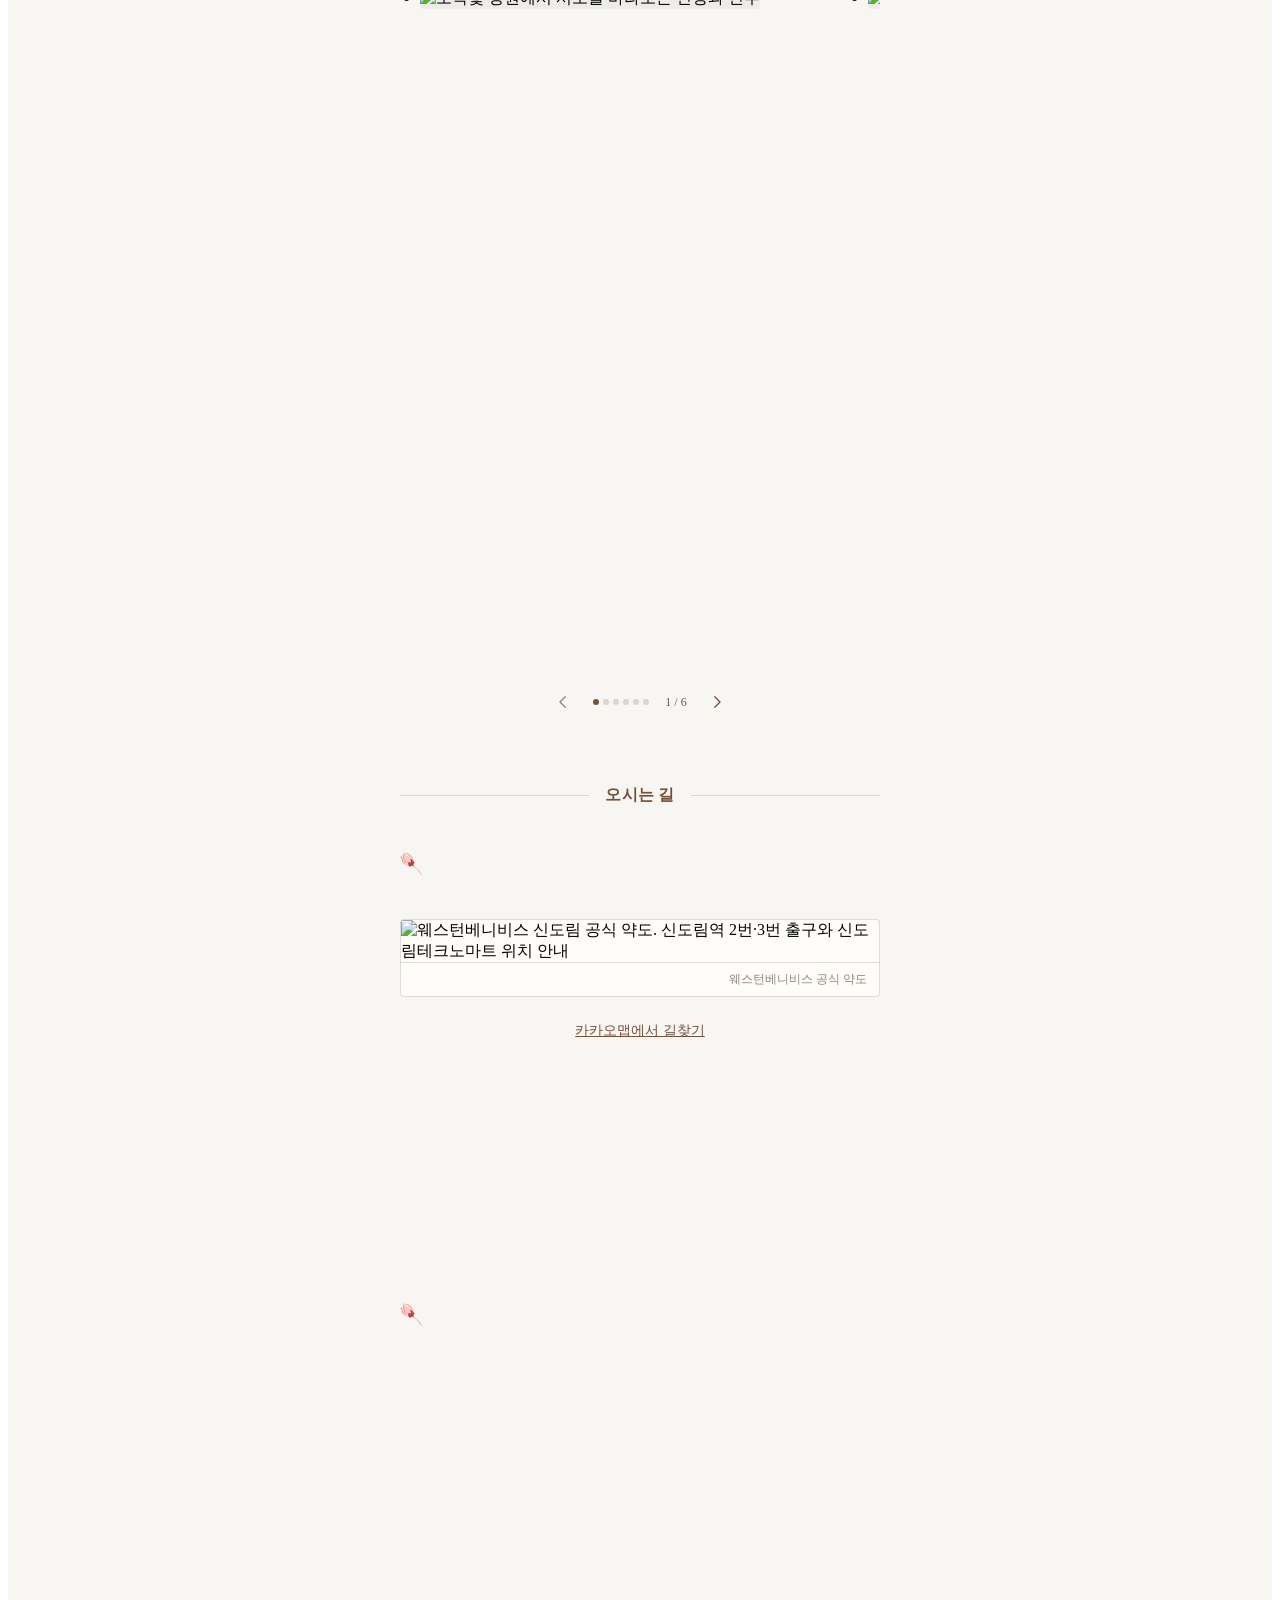
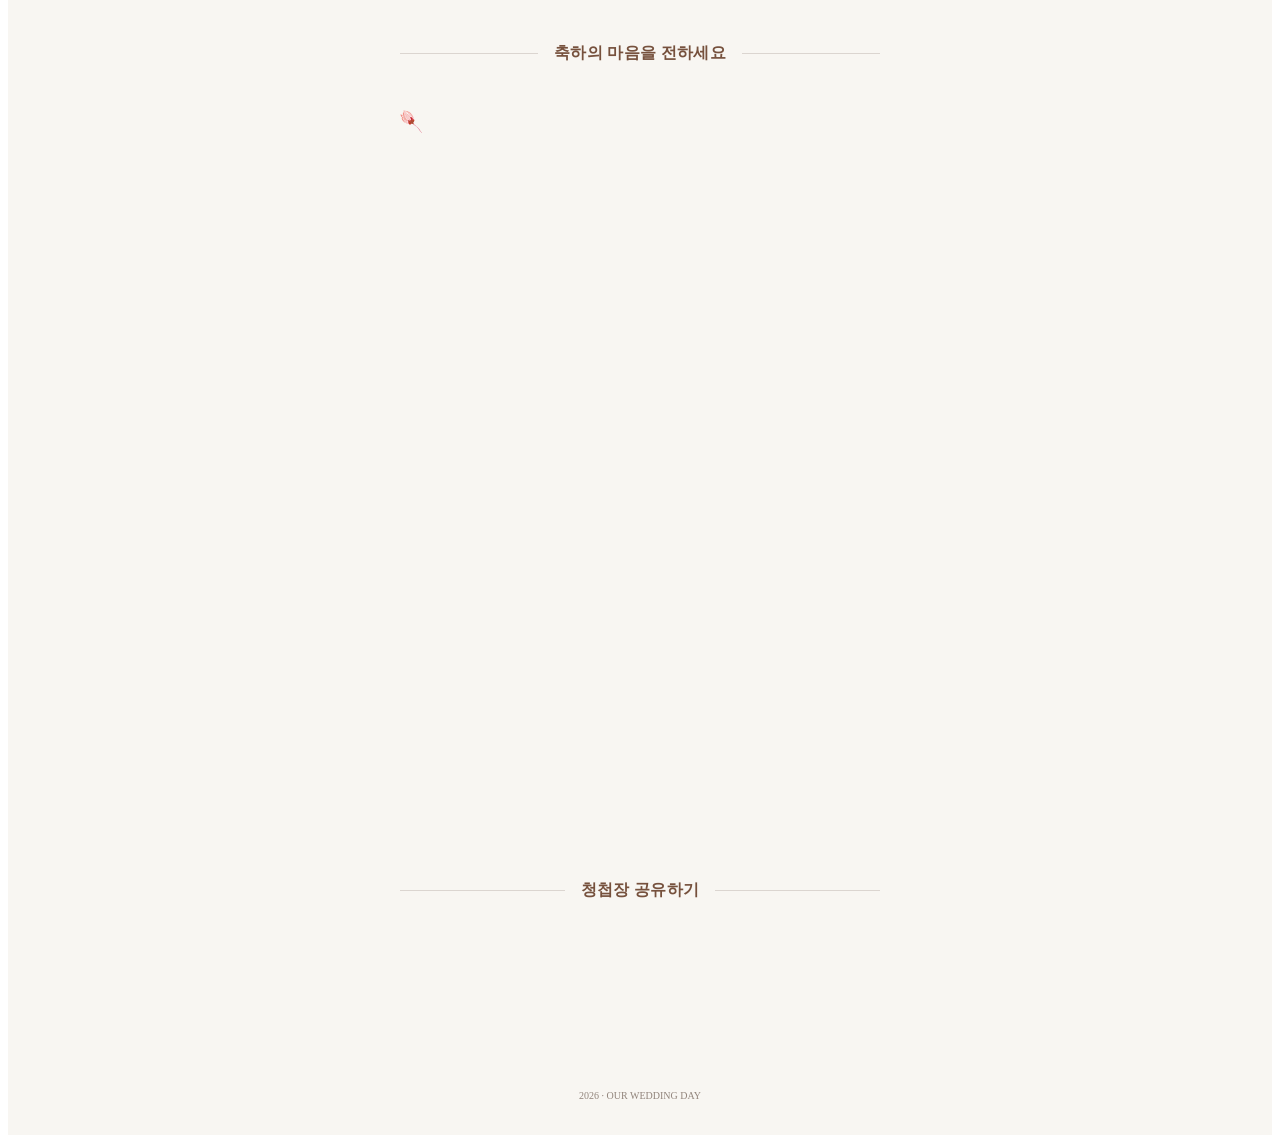
==== commit 13bad73a: "fix: restore couple accounts and stack host names" ====
--- a/index.html
+++ b/index.html
@@ -129,10 +129,10 @@
 data-styled.g71[id="pages__Page-sc-1hapu0k-0"]{content:"flqmEQ,"}/*!sc*/
 .cbJjyd{margin-top:64px;padding:32px;color:#91847b;font-size:0.75rem;text-align:center;}/*!sc*/
 data-styled.g72[id="pages__Footer-sc-1hapu0k-1"]{content:"cbJjyd,"}/*!sc*/
-</style><link rel="icon" href="/wedding/favicon-32x32.png?v=53aa06cf17e4239d0dba6ffd09854e02" type="image/png"/><link rel="manifest" href="/wedding/manifest.webmanifest" crossorigin="anonymous"/><link rel="apple-touch-icon" sizes="48x48" href="/wedding/icons/icon-48x48.png?v=53aa06cf17e4239d0dba6ffd09854e02"/><link rel="apple-touch-icon" sizes="72x72" href="/wedding/icons/icon-72x72.png?v=53aa06cf17e4239d0dba6ffd09854e02"/><link rel="apple-touch-icon" sizes="96x96" href="/wedding/icons/icon-96x96.png?v=53aa06cf17e4239d0dba6ffd09854e02"/><link rel="apple-touch-icon" sizes="144x144" href="/wedding/icons/icon-144x144.png?v=53aa06cf17e4239d0dba6ffd09854e02"/><link rel="apple-touch-icon" sizes="192x192" href="/wedding/icons/icon-192x192.png?v=53aa06cf17e4239d0dba6ffd09854e02"/><link rel="apple-touch-icon" sizes="256x256" href="/wedding/icons/icon-256x256.png?v=53aa06cf17e4239d0dba6ffd09854e02"/><link rel="apple-touch-icon" sizes="384x384" href="/wedding/icons/icon-384x384.png?v=53aa06cf17e4239d0dba6ffd09854e02"/><link rel="apple-touch-icon" sizes="512x512" href="/wedding/icons/icon-512x512.png?v=53aa06cf17e4239d0dba6ffd09854e02"/><title data-gatsby-head="true">이찬욱 · 정예진 결혼합니다</title><link rel="canonical" href="https://chanwook-lee.github.io/wedding/" data-gatsby-head="true"/><script type="application/ld+json" data-gatsby-head="true">{"@context":"https://schema.org","@type":"Event","name":"이찬욱 · 정예진 결혼합니다","startDate":"2026-11-14T11:10:00+09:00","eventAttendanceMode":"https://schema.org/OfflineEventAttendanceMode","eventStatus":"https://schema.org/EventScheduled","image":["https://chanwook-lee.github.io/wedding/og-image-20260817.jpg"],"description":"2026.11.14 웨스턴베니비스 신도림 7층 그레이스홀","location":{"@type":"Place","name":"웨스턴베니비스 신도림 7층 그레이스홀","address":{"@type":"PostalAddress","streetAddress":"서울특별시 구로구 새말로 97","addressCountry":"KR"}}}</script></head><body><div id="___gatsby"><div style="outline:none" tabindex="-1" id="gatsby-focus-wrapper"><div class="pages__Page-sc-1hapu0k-0 flqmEQ"><main><header class="Hero__Header-sc-1hna21a-0 bVA-Dkg"><img src="/wedding/static/Gallery_Photo_5-3a9edb170bb50f2979401c25a19d84a6.jpg" alt="나란히 쭈그려 앉아 미소 짓는 신랑과 신부" width="1400" height="2100" fetchPriority="high" class="Hero__Backdrop-sc-1hna21a-1 drooxq"/><div aria-hidden="true" class="Hero__Shade-sc-1hna21a-2 ctNlJV"></div><div class="Hero__Copy-sc-1hna21a-3 gkegZP"><div class="Hero__Top-sc-1hna21a-4"><p class="Hero__Eyebrow-sc-1hna21a-6 kHtSmX">WEDDING INVITATION</p><h1 class="Hero__Names-sc-1hna21a-7 dBpBPZ">이찬욱<!-- --> <span class="Hero__Ampersand-sc-1hna21a-8 eMLWuR">&amp;</span> <!-- -->정예진</h1></div><div class="Hero__Bottom-sc-1hna21a-5"><p class="Hero__Schedule-sc-1hna21a-9 fEkiZK"><time dateTime="2026-11-14T11:10">2026년 11월 14일 토요일 오전 11시 10분</time><br/>웨스턴베니비스 신도림 7층 그레이스홀</p><p class="Hero__Countdown-sc-1hna21a-10 dbTPSq"></p></div></div></header><div class="Container-sc-ip7zd5-0 lcPPIO"><section aria-labelledby=":Rim:" class="Section__SectionElement-sc-g0iwbu-0 eAWtbi"><div class="SectionHeading__Wrapper-sc-l9gnpi-0 csIMon"><span class="SectionHeading__Rule-sc-l9gnpi-1 hcTagX"></span><h2 id=":Rim:" class="SectionHeading__Heading-sc-l9gnpi-2 iatnfg">소중한 분들을 초대합니다</h2><span class="SectionHeading__Rule-sc-l9gnpi-1 hcTagX"></span></div><img src="[data-uri]" alt="" width="22" height="23" class="Section__OrnamentImage-sc-g0iwbu-1 nENHz"/><div class="Greeting__Message-sc-obqv3c-0 cunkRI"><div class="Reveal__Wrapper-sc-1tcx5jr-0 fPFAiK"><p>서로의 하루를 가장 가까이에서 응원해 온 저희가</p></div><div class="Reveal__Wrapper-sc-1tcx5jr-0 gHQpPy"><p>이제 부부로서 같은 곳을 바라보며 한 걸음을 내딛습니다.</p></div><div class="Reveal__Wrapper-sc-1tcx5jr-0 ivsSZ"><p>따뜻한 마음으로 함께해 주시고</p></div><div class="Reveal__Wrapper-sc-1tcx5jr-0 eATgJM"><p>저희의 새로운 시작을 축복해 주세요.</p></div></div><div class="Reveal__Wrapper-sc-1tcx5jr-0 bRWZrH"><ul role="list" class="Greeting__Families-sc-obqv3c-1 gFSNKJ"><li>이기원<!-- --> · <!-- -->이창희<!-- -->의<!-- --> <!-- -->장남<!-- --> <!-- -->이찬욱</li><li>정응채<!-- --> · <!-- -->김남숙<!-- -->의<!-- --> <!-- -->차녀<!-- --> <!-- -->정예진</li></ul></div></section></div><div class="Container-sc-ip7zd5-0 lcPPIO"><section aria-labelledby=":Rqm:" class="Section__SectionElement-sc-g0iwbu-0 eAWtbi"><div class="SectionHeading__Wrapper-sc-l9gnpi-0 csIMon"><span class="SectionHeading__Rule-sc-l9gnpi-1 hcTagX"></span><h2 id=":Rqm:" class="SectionHeading__Heading-sc-l9gnpi-2 iatnfg">우리의 아름다운 순간</h2><span class="SectionHeading__Rule-sc-l9gnpi-1 hcTagX"></span></div><div tabindex="0" role="group" aria-label="웨딩 사진" class="Gallery__Track-sc-374t1q-0 dWOjVi"><ul role="list" class="Gallery__Slides-sc-374t1q-1 jMQAvy"><li class="Gallery__Slide-sc-374t1q-2 iZihLp"><img src="/wedding/static/Gallery_Photo_1-e36c6d8928caba315c39b38a2776273b.jpg" alt="초록빛 정원에서 서로를 바라보는 신랑과 신부" width="1400" height="2100" loading="eager" decoding="async" class="Gallery__Photo-sc-374t1q-3 hSYIQH"/></li><li class="Gallery__Slide-sc-374t1q-2 iZihLp"><img src="/wedding/static/Gallery_Photo_2-c0973932b7b211cfca3983115bc65381.jpg" alt="밝은 창가 소파에 나란히 앉은 신랑과 신부" width="1400" height="2100" loading="lazy" decoding="async" class="Gallery__Photo-sc-374t1q-3 hSYIQH"/></li><li class="Gallery__Slide-sc-374t1q-2 iZihLp"><img src="/wedding/static/Gallery_Photo_3-2c54311a8c61c5b6f808c10cb2050dc8.jpg" alt="푸른 나무 앞에서 환하게 웃는 신랑과 신부" width="1400" height="2100" loading="lazy" decoding="async" class="Gallery__Photo-sc-374t1q-3 hSYIQH"/></li><li class="Gallery__Slide-sc-374t1q-2 iZihLp"><img src="/wedding/static/Gallery_Photo_4-577c13b704b0f5fcad18061c5f767daf.jpg" alt="따뜻한 실내에서 다정하게 마주한 신랑과 신부" width="1400" height="2100" loading="lazy" decoding="async" class="Gallery__Photo-sc-374t1q-3 hSYIQH"/></li><li class="Gallery__Slide-sc-374t1q-2 iZihLp"><img src="/wedding/static/Gallery_Photo_5-3a9edb170bb50f2979401c25a19d84a6.jpg" alt="계단에서 부케를 들고 포즈를 취한 신랑과 신부" width="1400" height="2100" loading="lazy" decoding="async" class="Gallery__Photo-sc-374t1q-3 hSYIQH"/></li><li class="Gallery__Slide-sc-374t1q-2 iZihLp"><img src="/wedding/static/Gallery_Photo_6-8c676fc41ba5e8424e4dee9735eeeec2.jpg" alt="밝은 스튜디오에서 손을 맞잡은 신랑과 신부" width="1400" height="2100" loading="lazy" decoding="async" class="Gallery__Photo-sc-374t1q-3 hSYIQH"/></li></ul></div><div class="Gallery__Controls-sc-374t1q-4 bdVsjJ"><button type="button" disabled="" aria-label="이전 사진" class="Gallery__NavButton-sc-374t1q-5 kKFvOu"><svg width="18" height="18" viewBox="0 0 24 24" fill="none" aria-hidden="true" focusable="false"><path d="M15 5l-7 7 7 7" stroke="currentColor" stroke-width="1.8" stroke-linecap="round" stroke-linejoin="round"></path></svg></button><div aria-hidden="true" class="Gallery__Dots-sc-374t1q-6 cjwZYN"><span class="Gallery__Dot-sc-374t1q-7 yCvzj"></span><span class="Gallery__Dot-sc-374t1q-7 iQmxGV"></span><span class="Gallery__Dot-sc-374t1q-7 iQmxGV"></span><span class="Gallery__Dot-sc-374t1q-7 iQmxGV"></span><span class="Gallery__Dot-sc-374t1q-7 iQmxGV"></span><span class="Gallery__Dot-sc-374t1q-7 iQmxGV"></span></div><p class="Gallery__Position-sc-374t1q-8 gOhHYA">1<!-- --> / <!-- -->6</p><button type="button" aria-label="다음 사진" class="Gallery__NavButton-sc-374t1q-5 kKFvOu"><svg width="18" height="18" viewBox="0 0 24 24" fill="none" aria-hidden="true" focusable="false"><path d="M9 5l7 7-7 7" stroke="currentColor" stroke-width="1.8" stroke-linecap="round" stroke-linejoin="round"></path></svg></button></div></section></div><div class="Container-sc-ip7zd5-0 lcPPIO"><section aria-labelledby=":R12m:" class="Section__SectionElement-sc-g0iwbu-0 eAWtbi"><div class="SectionHeading__Wrapper-sc-l9gnpi-0 csIMon"><span class="SectionHeading__Rule-sc-l9gnpi-1 hcTagX"></span><h2 id=":R12m:" class="SectionHeading__Heading-sc-l9gnpi-2 iatnfg">오시는 길</h2><span class="SectionHeading__Rule-sc-l9gnpi-1 hcTagX"></span></div><img src="[data-uri]" alt="" width="22" height="23" class="Section__OrnamentImage-sc-g0iwbu-1 nENHz"/><figure class="Location__MapFigure-sc-1qtjmn8-1 hLNOBb"><img src="/wedding/static/Western_Bennevis_Map-4826dd7b1f121864a80c690d89c0636a.jpg" alt="웨스턴베니비스 신도림 공식 약도. 신도림역 2번·3번 출구와 신도림테크노마트 위치 안내" width="2000" height="2477" loading="lazy" decoding="async" class="Location__MapIllustration-sc-1qtjmn8-2 fSfmpI"/><figcaption class="Location__MapCaption-sc-1qtjmn8-3 feMsNs">웨스턴베니비스 공식 약도</figcaption></figure><a href="https://map.kakao.com/?q=%EC%84%9C%EC%9A%B8%ED%8A%B9%EB%B3%84%EC%8B%9C%20%EA%B5%AC%EB%A1%9C%EA%B5%AC%20%EC%83%88%EB%A7%90%EB%A1%9C%2097" target="_blank" rel="noreferrer noopener" class="Location__MapLink-sc-1qtjmn8-5 gtbVdj">카카오맵에서 길찾기</a><div class="Reveal__Wrapper-sc-1tcx5jr-0 fPFAiK"><p class="Location__Address-sc-1qtjmn8-6 ljJNVr">서울특별시 구로구 새말로 97<br/>웨스턴베니비스 신도림<!-- --> <!-- -->7층 그레이스홀</p><div class="Location__TransitGroup-sc-1qtjmn8-7 bBYgrq"><h3 class="Location__TransitLabel-sc-1qtjmn8-8 dJpwTW">지하철<!-- --> 이용 시</h3><ul role="list" class="Location__TransitList-sc-1qtjmn8-9 cqASjf"><li>1·2호선 신도림역 2·3번 출구 방면</li><li>신도림테크노마트와 연결되어 있습니다.</li></ul></div></div></section></div><div class="Container-sc-ip7zd5-0 lcPPIO"><section class="Section__SectionElement-sc-g0iwbu-0 eAWtbi"><img src="[data-uri]" alt="" width="22" height="23" class="Section__OrnamentImage-sc-g0iwbu-1 nENHz"/><div class="Reveal__Wrapper-sc-1tcx5jr-0 fPFAiK"><figure class="Quote__Figure-sc-1h9siay-0 jNSuiQ"><blockquote class="Quote__Blockquote-sc-1h9siay-1 cvqZKC"><span class="Quote__Line-sc-1h9siay-2 iSXcG">함께라서 평범한 날도 특별해지고</span><span class="Quote__Line-sc-1h9siay-2 iSXcG">서로라서 긴 여행도 설렙니다</span><span class="Quote__Line-sc-1h9siay-2 iSXcG">그 첫날에 당신을 초대합니다</span></blockquote></figure></div></section></div><div class="Container-sc-ip7zd5-0 lcPPIO"><section aria-labelledby=":R1im:" class="Section__SectionElement-sc-g0iwbu-0 eAWtbi"><div class="SectionHeading__Wrapper-sc-l9gnpi-0 csIMon"><span class="SectionHeading__Rule-sc-l9gnpi-1 hcTagX"></span><h2 id=":R1im:" class="SectionHeading__Heading-sc-l9gnpi-2 iatnfg">축하의 마음을 전하세요</h2><span class="SectionHeading__Rule-sc-l9gnpi-1 hcTagX"></span></div><img src="[data-uri]" alt="" width="22" height="23" class="Section__OrnamentImage-sc-g0iwbu-1 nENHz"/><div class="Reveal__Wrapper-sc-1tcx5jr-0 fPFAiK"><p class="Gift__Description-sc-g4rhxh-0 xQkwy">축하의 마음을 전하실 곳을 안내드립니다.<br/>계좌번호를 누르면 복사됩니다.</p><div class="Gift__AccountGroups-sc-g4rhxh-1 kkacha"><section aria-labelledby="gift-신랑측" class="Gift__GroupCard-sc-g4rhxh-2 hXUUZQ"><h3 id="gift-신랑측" class="Gift__GroupTitle-sc-g4rhxh-3 bkLZhN">신랑측</h3><div class="Gift__AccountList-sc-g4rhxh-4 cgHfBZ"><div class="Gift__Row-sc-g4rhxh-5 cCteDs"><div class="Gift__Who-sc-g4rhxh-6 jAPqLO"><span class="Gift__Relation-sc-g4rhxh-7 jIZBHL">혼주</span><span class="Gift__Name-sc-g4rhxh-8 ecbZVB">이기원 · 이창희</span></div><button type="button" aria-label="혼주 이기원 · 이창희의 계좌번호 국민은행 210-21-1270-421 복사" class="Gift__CopyButton-sc-g4rhxh-9 ecSUQx"><span class="Gift__AccountDetails-sc-g4rhxh-10 krSidB"><span class="Gift__Bank-sc-g4rhxh-11 bUInFC">국민은행</span><span class="Gift__AccountNumber-sc-g4rhxh-12 ehA-Dq">210-21-1270-421</span></span><span aria-hidden="true" class="Gift__CopyHint-sc-g4rhxh-13 dkRphR">복사</span></button></div></div></section><section aria-labelledby="gift-신부측" class="Gift__GroupCard-sc-g4rhxh-2 hXUUZQ"><h3 id="gift-신부측" class="Gift__GroupTitle-sc-g4rhxh-3 bkLZhN">신부측</h3><div class="Gift__AccountList-sc-g4rhxh-4 cgHfBZ"><div class="Gift__Row-sc-g4rhxh-5 cCteDs"><div class="Gift__Who-sc-g4rhxh-6 jAPqLO"><span class="Gift__Relation-sc-g4rhxh-7 jIZBHL">아버지</span><span class="Gift__Name-sc-g4rhxh-8 ecbZVB">정응채</span></div><button type="button" aria-label="아버지 정응채의 계좌번호 기업은행 540-007401-01-019 복사" class="Gift__CopyButton-sc-g4rhxh-9 ecSUQx"><span class="Gift__AccountDetails-sc-g4rhxh-10 krSidB"><span class="Gift__Bank-sc-g4rhxh-11 bUInFC">기업은행</span><span class="Gift__AccountNumber-sc-g4rhxh-12 ehA-Dq">540-007401-01-019</span></span><span aria-hidden="true" class="Gift__CopyHint-sc-g4rhxh-13 dkRphR">복사</span></button></div><div class="Gift__Row-sc-g4rhxh-5 cCteDs"><div class="Gift__Who-sc-g4rhxh-6 jAPqLO"><span class="Gift__Relation-sc-g4rhxh-7 jIZBHL">어머니</span><span class="Gift__Name-sc-g4rhxh-8 ecbZVB">김남숙</span></div><button type="button" aria-label="어머니 김남숙의 계좌번호 국민은행 489702-95-133075 복사" class="Gift__CopyButton-sc-g4rhxh-9 ecSUQx"><span class="Gift__AccountDetails-sc-g4rhxh-10 krSidB"><span class="Gift__Bank-sc-g4rhxh-11 bUInFC">국민은행</span><span class="Gift__AccountNumber-sc-g4rhxh-12 ehA-Dq">489702-95-133075</span></span><span aria-hidden="true" class="Gift__CopyHint-sc-g4rhxh-13 dkRphR">복사</span></button></div></div></section></div></div></section></div><div class="Container-sc-ip7zd5-0 lcPPIO"><section aria-labelledby=":R1qm:" class="Section__SectionElement-sc-g0iwbu-0 eAWtbi"><div class="SectionHeading__Wrapper-sc-l9gnpi-0 csIMon"><span class="SectionHeading__Rule-sc-l9gnpi-1 hcTagX"></span><h2 id=":R1qm:" class="SectionHeading__Heading-sc-l9gnpi-2 iatnfg">청첩장 공유하기</h2><span class="SectionHeading__Rule-sc-l9gnpi-1 hcTagX"></span></div><div class="Reveal__Wrapper-sc-1tcx5jr-0 fPFAiK"><div class="Share__Buttons-sc-1lxdtet-0 hUaiGQ"><button type="button" class="Button__StyledButton-sc-7e8j15-0 imtEp"><span class="Button__IconSlot-sc-7e8j15-1 hkxuTs"><svg width="18" height="18" viewBox="0 0 24 24" fill="none" aria-hidden="true" focusable="false"><path d="M10 13a4 4 0 0 0 5.66 0l2.83-2.83a4 4 0 0 0-5.66-5.66L11.5 5.9M14 11a4 4 0 0 0-5.66 0L5.5 13.83a4 4 0 0 0 5.66 5.66l1.33-1.33" stroke="currentColor" stroke-width="1.6" stroke-linecap="round"></path></svg></span>링크로 공유하기</button></div></div></section></div></main><footer class="pages__Footer-sc-1hapu0k-1 cbJjyd"><small>2026 · OUR WEDDING DAY</small></footer></div></div><div id="gatsby-announcer" style="position:absolute;top:0;width:1px;height:1px;padding:0;overflow:hidden;clip:rect(0, 0, 0, 0);white-space:nowrap;border:0" aria-live="assertive" aria-atomic="true"></div><div role="status" aria-live="polite" aria-atomic="true" class="Toast__LiveRegion-sc-1rog43k-0 gTaUnz"></div></div><script id="gatsby-script-loader">/*<![CDATA[*/window.pagePath="/";/*]]>*/</script><!-- slice-start id="_gatsby-scripts-1" -->
+</style><link rel="icon" href="/wedding/favicon-32x32.png?v=53aa06cf17e4239d0dba6ffd09854e02" type="image/png"/><link rel="manifest" href="/wedding/manifest.webmanifest" crossorigin="anonymous"/><link rel="apple-touch-icon" sizes="48x48" href="/wedding/icons/icon-48x48.png?v=53aa06cf17e4239d0dba6ffd09854e02"/><link rel="apple-touch-icon" sizes="72x72" href="/wedding/icons/icon-72x72.png?v=53aa06cf17e4239d0dba6ffd09854e02"/><link rel="apple-touch-icon" sizes="96x96" href="/wedding/icons/icon-96x96.png?v=53aa06cf17e4239d0dba6ffd09854e02"/><link rel="apple-touch-icon" sizes="144x144" href="/wedding/icons/icon-144x144.png?v=53aa06cf17e4239d0dba6ffd09854e02"/><link rel="apple-touch-icon" sizes="192x192" href="/wedding/icons/icon-192x192.png?v=53aa06cf17e4239d0dba6ffd09854e02"/><link rel="apple-touch-icon" sizes="256x256" href="/wedding/icons/icon-256x256.png?v=53aa06cf17e4239d0dba6ffd09854e02"/><link rel="apple-touch-icon" sizes="384x384" href="/wedding/icons/icon-384x384.png?v=53aa06cf17e4239d0dba6ffd09854e02"/><link rel="apple-touch-icon" sizes="512x512" href="/wedding/icons/icon-512x512.png?v=53aa06cf17e4239d0dba6ffd09854e02"/><title data-gatsby-head="true">이찬욱 · 정예진 결혼합니다</title><link rel="canonical" href="https://chanwook-lee.github.io/wedding/" data-gatsby-head="true"/><script type="application/ld+json" data-gatsby-head="true">{"@context":"https://schema.org","@type":"Event","name":"이찬욱 · 정예진 결혼합니다","startDate":"2026-11-14T11:10:00+09:00","eventAttendanceMode":"https://schema.org/OfflineEventAttendanceMode","eventStatus":"https://schema.org/EventScheduled","image":["https://chanwook-lee.github.io/wedding/og-image-20260817.jpg"],"description":"2026.11.14 웨스턴베니비스 신도림 7층 그레이스홀","location":{"@type":"Place","name":"웨스턴베니비스 신도림 7층 그레이스홀","address":{"@type":"PostalAddress","streetAddress":"서울특별시 구로구 새말로 97","addressCountry":"KR"}}}</script></head><body><div id="___gatsby"><div style="outline:none" tabindex="-1" id="gatsby-focus-wrapper"><div class="pages__Page-sc-1hapu0k-0 flqmEQ"><main><header class="Hero__Header-sc-1hna21a-0 bVA-Dkg"><img src="/wedding/static/Gallery_Photo_5-3a9edb170bb50f2979401c25a19d84a6.jpg" alt="나란히 쭈그려 앉아 미소 짓는 신랑과 신부" width="1400" height="2100" fetchPriority="high" class="Hero__Backdrop-sc-1hna21a-1 drooxq"/><div aria-hidden="true" class="Hero__Shade-sc-1hna21a-2 ctNlJV"></div><div class="Hero__Copy-sc-1hna21a-3 gkegZP"><div class="Hero__Top-sc-1hna21a-4"><p class="Hero__Eyebrow-sc-1hna21a-6 kHtSmX">WEDDING INVITATION</p><h1 class="Hero__Names-sc-1hna21a-7 dBpBPZ">이찬욱<!-- --> <span class="Hero__Ampersand-sc-1hna21a-8 eMLWuR">&amp;</span> <!-- -->정예진</h1></div><div class="Hero__Bottom-sc-1hna21a-5"><p class="Hero__Schedule-sc-1hna21a-9 fEkiZK"><time dateTime="2026-11-14T11:10">2026년 11월 14일 토요일 오전 11시 10분</time><br/>웨스턴베니비스 신도림 7층 그레이스홀</p><p class="Hero__Countdown-sc-1hna21a-10 dbTPSq"></p></div></div></header><div class="Container-sc-ip7zd5-0 lcPPIO"><section aria-labelledby=":Rim:" class="Section__SectionElement-sc-g0iwbu-0 eAWtbi"><div class="SectionHeading__Wrapper-sc-l9gnpi-0 csIMon"><span class="SectionHeading__Rule-sc-l9gnpi-1 hcTagX"></span><h2 id=":Rim:" class="SectionHeading__Heading-sc-l9gnpi-2 iatnfg">소중한 분들을 초대합니다</h2><span class="SectionHeading__Rule-sc-l9gnpi-1 hcTagX"></span></div><img src="[data-uri]" alt="" width="22" height="23" class="Section__OrnamentImage-sc-g0iwbu-1 nENHz"/><div class="Greeting__Message-sc-obqv3c-0 cunkRI"><div class="Reveal__Wrapper-sc-1tcx5jr-0 fPFAiK"><p>서로의 하루를 가장 가까이에서 응원해 온 저희가</p></div><div class="Reveal__Wrapper-sc-1tcx5jr-0 gHQpPy"><p>이제 부부로서 같은 곳을 바라보며 한 걸음을 내딛습니다.</p></div><div class="Reveal__Wrapper-sc-1tcx5jr-0 ivsSZ"><p>따뜻한 마음으로 함께해 주시고</p></div><div class="Reveal__Wrapper-sc-1tcx5jr-0 eATgJM"><p>저희의 새로운 시작을 축복해 주세요.</p></div></div><div class="Reveal__Wrapper-sc-1tcx5jr-0 bRWZrH"><ul role="list" class="Greeting__Families-sc-obqv3c-1 gFSNKJ"><li>이기원<!-- --> · <!-- -->이창희<!-- -->의<!-- --> <!-- -->장남<!-- --> <!-- -->이찬욱</li><li>정응채<!-- --> · <!-- -->김남숙<!-- -->의<!-- --> <!-- -->차녀<!-- --> <!-- -->정예진</li></ul></div></section></div><div class="Container-sc-ip7zd5-0 lcPPIO"><section aria-labelledby=":Rqm:" class="Section__SectionElement-sc-g0iwbu-0 eAWtbi"><div class="SectionHeading__Wrapper-sc-l9gnpi-0 csIMon"><span class="SectionHeading__Rule-sc-l9gnpi-1 hcTagX"></span><h2 id=":Rqm:" class="SectionHeading__Heading-sc-l9gnpi-2 iatnfg">우리의 아름다운 순간</h2><span class="SectionHeading__Rule-sc-l9gnpi-1 hcTagX"></span></div><div tabindex="0" role="group" aria-label="웨딩 사진" class="Gallery__Track-sc-374t1q-0 dWOjVi"><ul role="list" class="Gallery__Slides-sc-374t1q-1 jMQAvy"><li class="Gallery__Slide-sc-374t1q-2 iZihLp"><img src="/wedding/static/Gallery_Photo_1-e36c6d8928caba315c39b38a2776273b.jpg" alt="초록빛 정원에서 서로를 바라보는 신랑과 신부" width="1400" height="2100" loading="eager" decoding="async" class="Gallery__Photo-sc-374t1q-3 hSYIQH"/></li><li class="Gallery__Slide-sc-374t1q-2 iZihLp"><img src="/wedding/static/Gallery_Photo_2-c0973932b7b211cfca3983115bc65381.jpg" alt="밝은 창가 소파에 나란히 앉은 신랑과 신부" width="1400" height="2100" loading="lazy" decoding="async" class="Gallery__Photo-sc-374t1q-3 hSYIQH"/></li><li class="Gallery__Slide-sc-374t1q-2 iZihLp"><img src="/wedding/static/Gallery_Photo_3-2c54311a8c61c5b6f808c10cb2050dc8.jpg" alt="푸른 나무 앞에서 환하게 웃는 신랑과 신부" width="1400" height="2100" loading="lazy" decoding="async" class="Gallery__Photo-sc-374t1q-3 hSYIQH"/></li><li class="Gallery__Slide-sc-374t1q-2 iZihLp"><img src="/wedding/static/Gallery_Photo_4-577c13b704b0f5fcad18061c5f767daf.jpg" alt="따뜻한 실내에서 다정하게 마주한 신랑과 신부" width="1400" height="2100" loading="lazy" decoding="async" class="Gallery__Photo-sc-374t1q-3 hSYIQH"/></li><li class="Gallery__Slide-sc-374t1q-2 iZihLp"><img src="/wedding/static/Gallery_Photo_5-3a9edb170bb50f2979401c25a19d84a6.jpg" alt="계단에서 부케를 들고 포즈를 취한 신랑과 신부" width="1400" height="2100" loading="lazy" decoding="async" class="Gallery__Photo-sc-374t1q-3 hSYIQH"/></li><li class="Gallery__Slide-sc-374t1q-2 iZihLp"><img src="/wedding/static/Gallery_Photo_6-8c676fc41ba5e8424e4dee9735eeeec2.jpg" alt="밝은 스튜디오에서 손을 맞잡은 신랑과 신부" width="1400" height="2100" loading="lazy" decoding="async" class="Gallery__Photo-sc-374t1q-3 hSYIQH"/></li></ul></div><div class="Gallery__Controls-sc-374t1q-4 bdVsjJ"><button type="button" disabled="" aria-label="이전 사진" class="Gallery__NavButton-sc-374t1q-5 kKFvOu"><svg width="18" height="18" viewBox="0 0 24 24" fill="none" aria-hidden="true" focusable="false"><path d="M15 5l-7 7 7 7" stroke="currentColor" stroke-width="1.8" stroke-linecap="round" stroke-linejoin="round"></path></svg></button><div aria-hidden="true" class="Gallery__Dots-sc-374t1q-6 cjwZYN"><span class="Gallery__Dot-sc-374t1q-7 yCvzj"></span><span class="Gallery__Dot-sc-374t1q-7 iQmxGV"></span><span class="Gallery__Dot-sc-374t1q-7 iQmxGV"></span><span class="Gallery__Dot-sc-374t1q-7 iQmxGV"></span><span class="Gallery__Dot-sc-374t1q-7 iQmxGV"></span><span class="Gallery__Dot-sc-374t1q-7 iQmxGV"></span></div><p class="Gallery__Position-sc-374t1q-8 gOhHYA">1<!-- --> / <!-- -->6</p><button type="button" aria-label="다음 사진" class="Gallery__NavButton-sc-374t1q-5 kKFvOu"><svg width="18" height="18" viewBox="0 0 24 24" fill="none" aria-hidden="true" focusable="false"><path d="M9 5l7 7-7 7" stroke="currentColor" stroke-width="1.8" stroke-linecap="round" stroke-linejoin="round"></path></svg></button></div></section></div><div class="Container-sc-ip7zd5-0 lcPPIO"><section aria-labelledby=":R12m:" class="Section__SectionElement-sc-g0iwbu-0 eAWtbi"><div class="SectionHeading__Wrapper-sc-l9gnpi-0 csIMon"><span class="SectionHeading__Rule-sc-l9gnpi-1 hcTagX"></span><h2 id=":R12m:" class="SectionHeading__Heading-sc-l9gnpi-2 iatnfg">오시는 길</h2><span class="SectionHeading__Rule-sc-l9gnpi-1 hcTagX"></span></div><img src="[data-uri]" alt="" width="22" height="23" class="Section__OrnamentImage-sc-g0iwbu-1 nENHz"/><figure class="Location__MapFigure-sc-1qtjmn8-1 hLNOBb"><img src="/wedding/static/Western_Bennevis_Map-4826dd7b1f121864a80c690d89c0636a.jpg" alt="웨스턴베니비스 신도림 공식 약도. 신도림역 2번·3번 출구와 신도림테크노마트 위치 안내" width="2000" height="2477" loading="lazy" decoding="async" class="Location__MapIllustration-sc-1qtjmn8-2 fSfmpI"/><figcaption class="Location__MapCaption-sc-1qtjmn8-3 feMsNs">웨스턴베니비스 공식 약도</figcaption></figure><a href="https://map.kakao.com/?q=%EC%84%9C%EC%9A%B8%ED%8A%B9%EB%B3%84%EC%8B%9C%20%EA%B5%AC%EB%A1%9C%EA%B5%AC%20%EC%83%88%EB%A7%90%EB%A1%9C%2097" target="_blank" rel="noreferrer noopener" class="Location__MapLink-sc-1qtjmn8-5 gtbVdj">카카오맵에서 길찾기</a><div class="Reveal__Wrapper-sc-1tcx5jr-0 fPFAiK"><p class="Location__Address-sc-1qtjmn8-6 ljJNVr">서울특별시 구로구 새말로 97<br/>웨스턴베니비스 신도림<!-- --> <!-- -->7층 그레이스홀</p><div class="Location__TransitGroup-sc-1qtjmn8-7 bBYgrq"><h3 class="Location__TransitLabel-sc-1qtjmn8-8 dJpwTW">지하철<!-- --> 이용 시</h3><ul role="list" class="Location__TransitList-sc-1qtjmn8-9 cqASjf"><li>1·2호선 신도림역 2·3번 출구 방면</li><li>신도림테크노마트와 연결되어 있습니다.</li></ul></div></div></section></div><div class="Container-sc-ip7zd5-0 lcPPIO"><section class="Section__SectionElement-sc-g0iwbu-0 eAWtbi"><img src="[data-uri]" alt="" width="22" height="23" class="Section__OrnamentImage-sc-g0iwbu-1 nENHz"/><div class="Reveal__Wrapper-sc-1tcx5jr-0 fPFAiK"><figure class="Quote__Figure-sc-1h9siay-0 jNSuiQ"><blockquote class="Quote__Blockquote-sc-1h9siay-1 cvqZKC"><span class="Quote__Line-sc-1h9siay-2 iSXcG">함께라서 평범한 날도 특별해지고</span><span class="Quote__Line-sc-1h9siay-2 iSXcG">서로라서 긴 여행도 설렙니다</span><span class="Quote__Line-sc-1h9siay-2 iSXcG">그 첫날에 당신을 초대합니다</span></blockquote></figure></div></section></div><div class="Container-sc-ip7zd5-0 lcPPIO"><section aria-labelledby=":R1im:" class="Section__SectionElement-sc-g0iwbu-0 eAWtbi"><div class="SectionHeading__Wrapper-sc-l9gnpi-0 csIMon"><span class="SectionHeading__Rule-sc-l9gnpi-1 hcTagX"></span><h2 id=":R1im:" class="SectionHeading__Heading-sc-l9gnpi-2 iatnfg">축하의 마음을 전하세요</h2><span class="SectionHeading__Rule-sc-l9gnpi-1 hcTagX"></span></div><img src="[data-uri]" alt="" width="22" height="23" class="Section__OrnamentImage-sc-g0iwbu-1 nENHz"/><div class="Reveal__Wrapper-sc-1tcx5jr-0 fPFAiK"><p class="Gift__Description-sc-g4rhxh-0 xQkwy">축하의 마음을 전하실 곳을 안내드립니다.<br/>계좌번호를 누르면 복사됩니다.</p><div class="Gift__AccountGroups-sc-g4rhxh-1 kkacha"><section aria-labelledby="gift-신랑측" class="Gift__GroupCard-sc-g4rhxh-2 hXUUZQ"><h3 id="gift-신랑측" class="Gift__GroupTitle-sc-g4rhxh-3 bkLZhN">신랑측</h3><div class="Gift__AccountList-sc-g4rhxh-4 cgHfBZ"><div class="Gift__Row-sc-g4rhxh-5 cCteDs"><div class="Gift__Who-sc-g4rhxh-6 jAPqLO"><span class="Gift__Relation-sc-g4rhxh-7 jIZBHL">혼주</span><span class="Gift__Name-sc-g4rhxh-8 ecbZVB" style="white-space:pre-line;line-height:1.45">이기원&#10;이창희</span></div><button type="button" aria-label="혼주 이기원&#10;이창희의 계좌번호 국민은행 210-21-1270-421 복사" class="Gift__CopyButton-sc-g4rhxh-9 ecSUQx"><span class="Gift__AccountDetails-sc-g4rhxh-10 krSidB"><span class="Gift__Bank-sc-g4rhxh-11 bUInFC">국민은행</span><span class="Gift__AccountNumber-sc-g4rhxh-12 ehA-Dq">210-21-1270-421</span></span><span aria-hidden="true" class="Gift__CopyHint-sc-g4rhxh-13 dkRphR">복사</span></button></div><div class="Gift__Row-sc-g4rhxh-5 cCteDs"><div class="Gift__Who-sc-g4rhxh-6 jAPqLO"><span class="Gift__Relation-sc-g4rhxh-7 jIZBHL">신랑</span><span class="Gift__Name-sc-g4rhxh-8 ecbZVB">이찬욱</span></div><button type="button" aria-label="신랑 이찬욱의 계좌번호 신한은행 110-568-833197 복사" class="Gift__CopyButton-sc-g4rhxh-9 ecSUQx"><span class="Gift__AccountDetails-sc-g4rhxh-10 krSidB"><span class="Gift__Bank-sc-g4rhxh-11 bUInFC">신한은행</span><span class="Gift__AccountNumber-sc-g4rhxh-12 ehA-Dq">110-568-833197</span></span><span aria-hidden="true" class="Gift__CopyHint-sc-g4rhxh-13 dkRphR">복사</span></button></div></div></section><section aria-labelledby="gift-신부측" class="Gift__GroupCard-sc-g4rhxh-2 hXUUZQ"><h3 id="gift-신부측" class="Gift__GroupTitle-sc-g4rhxh-3 bkLZhN">신부측</h3><div class="Gift__AccountList-sc-g4rhxh-4 cgHfBZ"><div class="Gift__Row-sc-g4rhxh-5 cCteDs"><div class="Gift__Who-sc-g4rhxh-6 jAPqLO"><span class="Gift__Relation-sc-g4rhxh-7 jIZBHL">아버지</span><span class="Gift__Name-sc-g4rhxh-8 ecbZVB">정응채</span></div><button type="button" aria-label="아버지 정응채의 계좌번호 기업은행 540-007401-01-019 복사" class="Gift__CopyButton-sc-g4rhxh-9 ecSUQx"><span class="Gift__AccountDetails-sc-g4rhxh-10 krSidB"><span class="Gift__Bank-sc-g4rhxh-11 bUInFC">기업은행</span><span class="Gift__AccountNumber-sc-g4rhxh-12 ehA-Dq">540-007401-01-019</span></span><span aria-hidden="true" class="Gift__CopyHint-sc-g4rhxh-13 dkRphR">복사</span></button></div><div class="Gift__Row-sc-g4rhxh-5 cCteDs"><div class="Gift__Who-sc-g4rhxh-6 jAPqLO"><span class="Gift__Relation-sc-g4rhxh-7 jIZBHL">어머니</span><span class="Gift__Name-sc-g4rhxh-8 ecbZVB">김남숙</span></div><button type="button" aria-label="어머니 김남숙의 계좌번호 국민은행 489702-95-133075 복사" class="Gift__CopyButton-sc-g4rhxh-9 ecSUQx"><span class="Gift__AccountDetails-sc-g4rhxh-10 krSidB"><span class="Gift__Bank-sc-g4rhxh-11 bUInFC">국민은행</span><span class="Gift__AccountNumber-sc-g4rhxh-12 ehA-Dq">489702-95-133075</span></span><span aria-hidden="true" class="Gift__CopyHint-sc-g4rhxh-13 dkRphR">복사</span></button></div><div class="Gift__Row-sc-g4rhxh-5 cCteDs"><div class="Gift__Who-sc-g4rhxh-6 jAPqLO"><span class="Gift__Relation-sc-g4rhxh-7 jIZBHL">신부</span><span class="Gift__Name-sc-g4rhxh-8 ecbZVB">정예진</span></div><button type="button" aria-label="신부 정예진의 계좌번호 하나은행 278-911024-82107 복사" class="Gift__CopyButton-sc-g4rhxh-9 ecSUQx"><span class="Gift__AccountDetails-sc-g4rhxh-10 krSidB"><span class="Gift__Bank-sc-g4rhxh-11 bUInFC">하나은행</span><span class="Gift__AccountNumber-sc-g4rhxh-12 ehA-Dq">278-911024-82107</span></span><span aria-hidden="true" class="Gift__CopyHint-sc-g4rhxh-13 dkRphR">복사</span></button></div></div></section></div></div></section></div><div class="Container-sc-ip7zd5-0 lcPPIO"><section aria-labelledby=":R1qm:" class="Section__SectionElement-sc-g0iwbu-0 eAWtbi"><div class="SectionHeading__Wrapper-sc-l9gnpi-0 csIMon"><span class="SectionHeading__Rule-sc-l9gnpi-1 hcTagX"></span><h2 id=":R1qm:" class="SectionHeading__Heading-sc-l9gnpi-2 iatnfg">청첩장 공유하기</h2><span class="SectionHeading__Rule-sc-l9gnpi-1 hcTagX"></span></div><div class="Reveal__Wrapper-sc-1tcx5jr-0 fPFAiK"><div class="Share__Buttons-sc-1lxdtet-0 hUaiGQ"><button type="button" class="Button__StyledButton-sc-7e8j15-0 imtEp"><span class="Button__IconSlot-sc-7e8j15-1 hkxuTs"><svg width="18" height="18" viewBox="0 0 24 24" fill="none" aria-hidden="true" focusable="false"><path d="M10 13a4 4 0 0 0 5.66 0l2.83-2.83a4 4 0 0 0-5.66-5.66L11.5 5.9M14 11a4 4 0 0 0-5.66 0L5.5 13.83a4 4 0 0 0 5.66 5.66l1.33-1.33" stroke="currentColor" stroke-width="1.6" stroke-linecap="round"></path></svg></span>링크로 공유하기</button></div></div></section></div></main><footer class="pages__Footer-sc-1hapu0k-1 cbJjyd"><small>2026 · OUR WEDDING DAY</small></footer></div></div><div id="gatsby-announcer" style="position:absolute;top:0;width:1px;height:1px;padding:0;overflow:hidden;clip:rect(0, 0, 0, 0);white-space:nowrap;border:0" aria-live="assertive" aria-atomic="true"></div><div role="status" aria-live="polite" aria-atomic="true" class="Toast__LiveRegion-sc-1rog43k-0 gTaUnz"></div></div><script id="gatsby-script-loader">/*<![CDATA[*/window.pagePath="/";/*]]>*/</script><!-- slice-start id="_gatsby-scripts-1" -->
           <script
             id="gatsby-chunk-mapping"
           >
-            window.___chunkMapping="{\"app\":[\"/app-203992760e3908099a70.js\"],\"component---src-pages-404-tsx\":[\"/component---src-pages-404-tsx-4ee995f710198af8b654.js\"],\"component---src-pages-index-tsx\":[\"/component---src-pages-index-tsx-31c7bdc7a02195b93ed6.js?v=accounts-20260817-1\"]}";
+            window.___chunkMapping="{\"app\":[\"/app-203992760e3908099a70.js\"],\"component---src-pages-404-tsx\":[\"/component---src-pages-404-tsx-4ee995f710198af8b654.js\"],\"component---src-pages-index-tsx\":[\"/component---src-pages-index-tsx-31c7bdc7a02195b93ed6.js?v=accounts-owners-20260817-2\"]}";
           </script>
-        <script>window.___webpackCompilationHash="70e2d2649202d9900913";</script><script src="/wedding/webpack-runtime-7fd777e5fd5a9bf7f791.js?v=accounts-20260817-1" async></script><script src="/wedding/framework-ffbdbebe6106c08767e0.js" async></script><script src="/wedding/app-203992760e3908099a70.js?v=accounts-20260817-1" async></script><!-- slice-end id="_gatsby-scripts-1" --></body></html>+        <script>window.___webpackCompilationHash="70e2d2649202d9900913";</script><script src="/wedding/webpack-runtime-7fd777e5fd5a9bf7f791.js?v=accounts-owners-20260817-2" async></script><script src="/wedding/framework-ffbdbebe6106c08767e0.js" async></script><script src="/wedding/app-203992760e3908099a70.js?v=accounts-owners-20260817-2" async></script><!-- slice-end id="_gatsby-scripts-1" --></body></html>
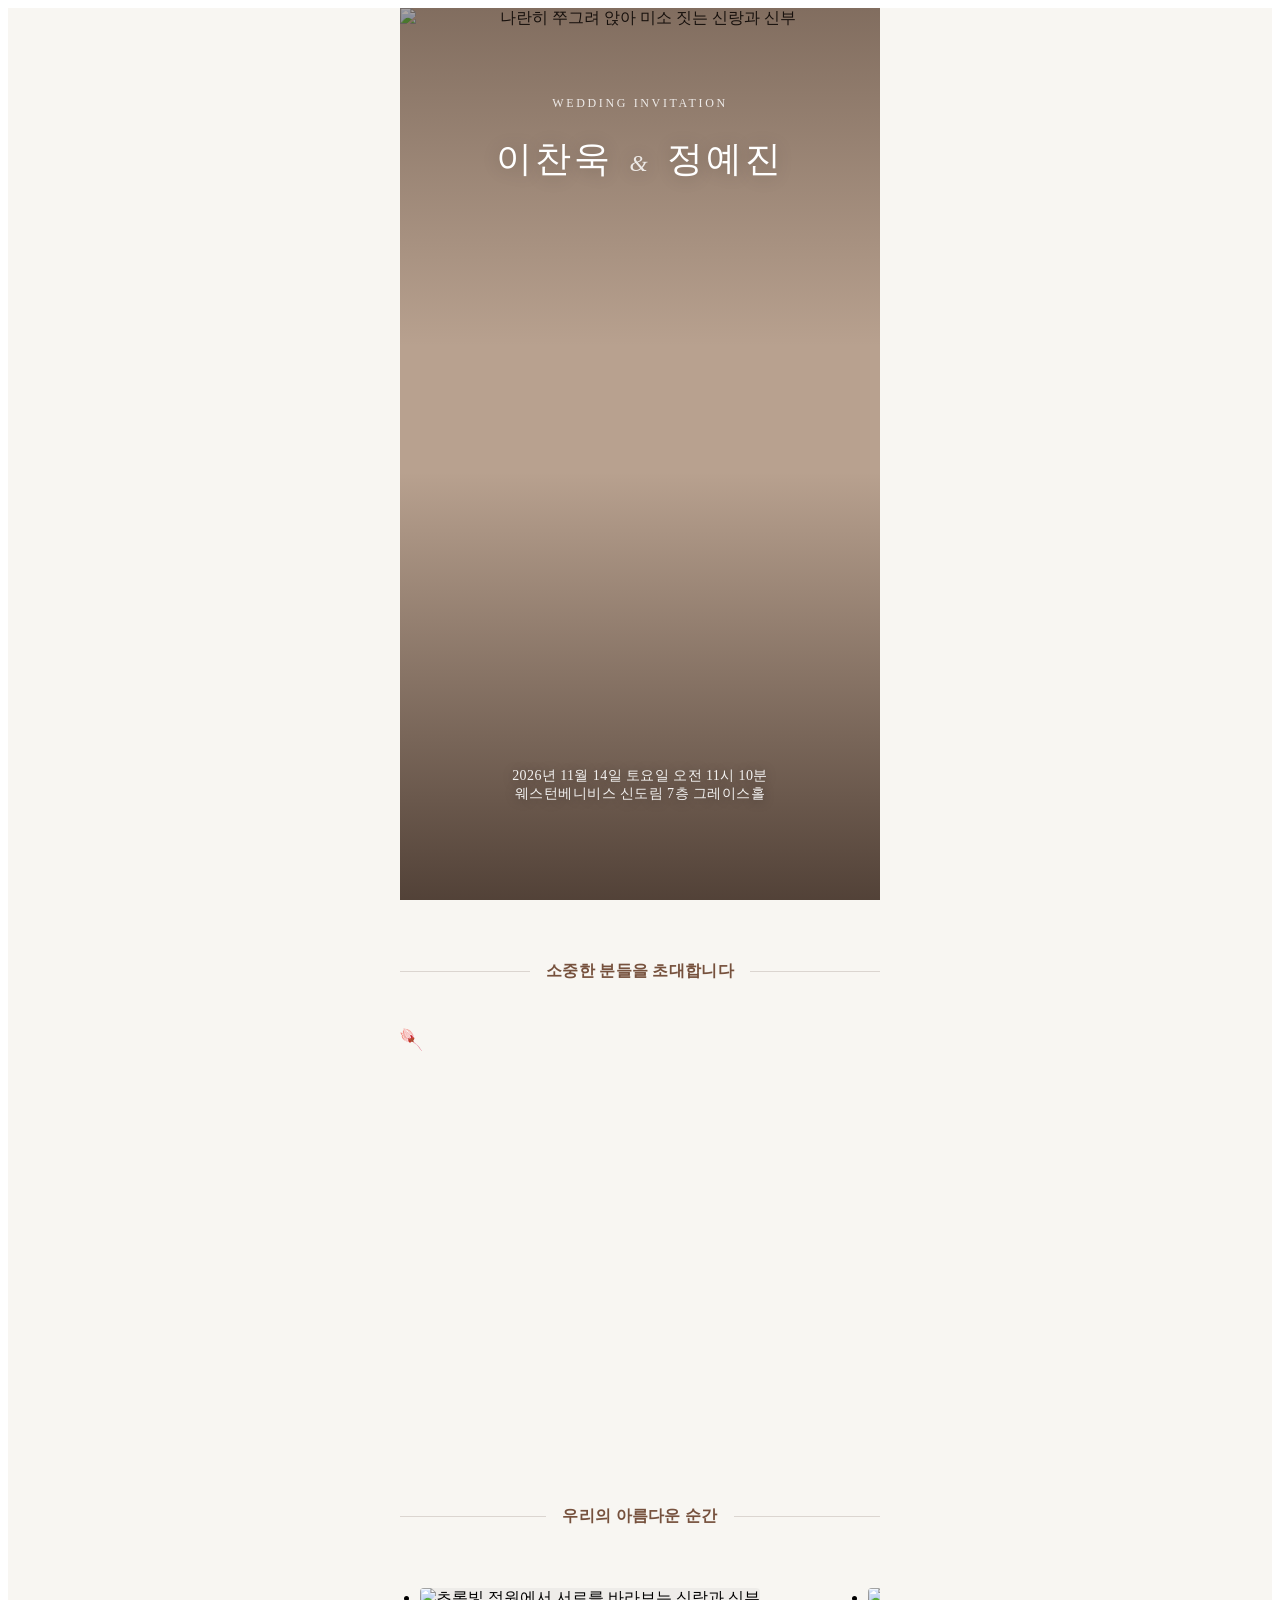
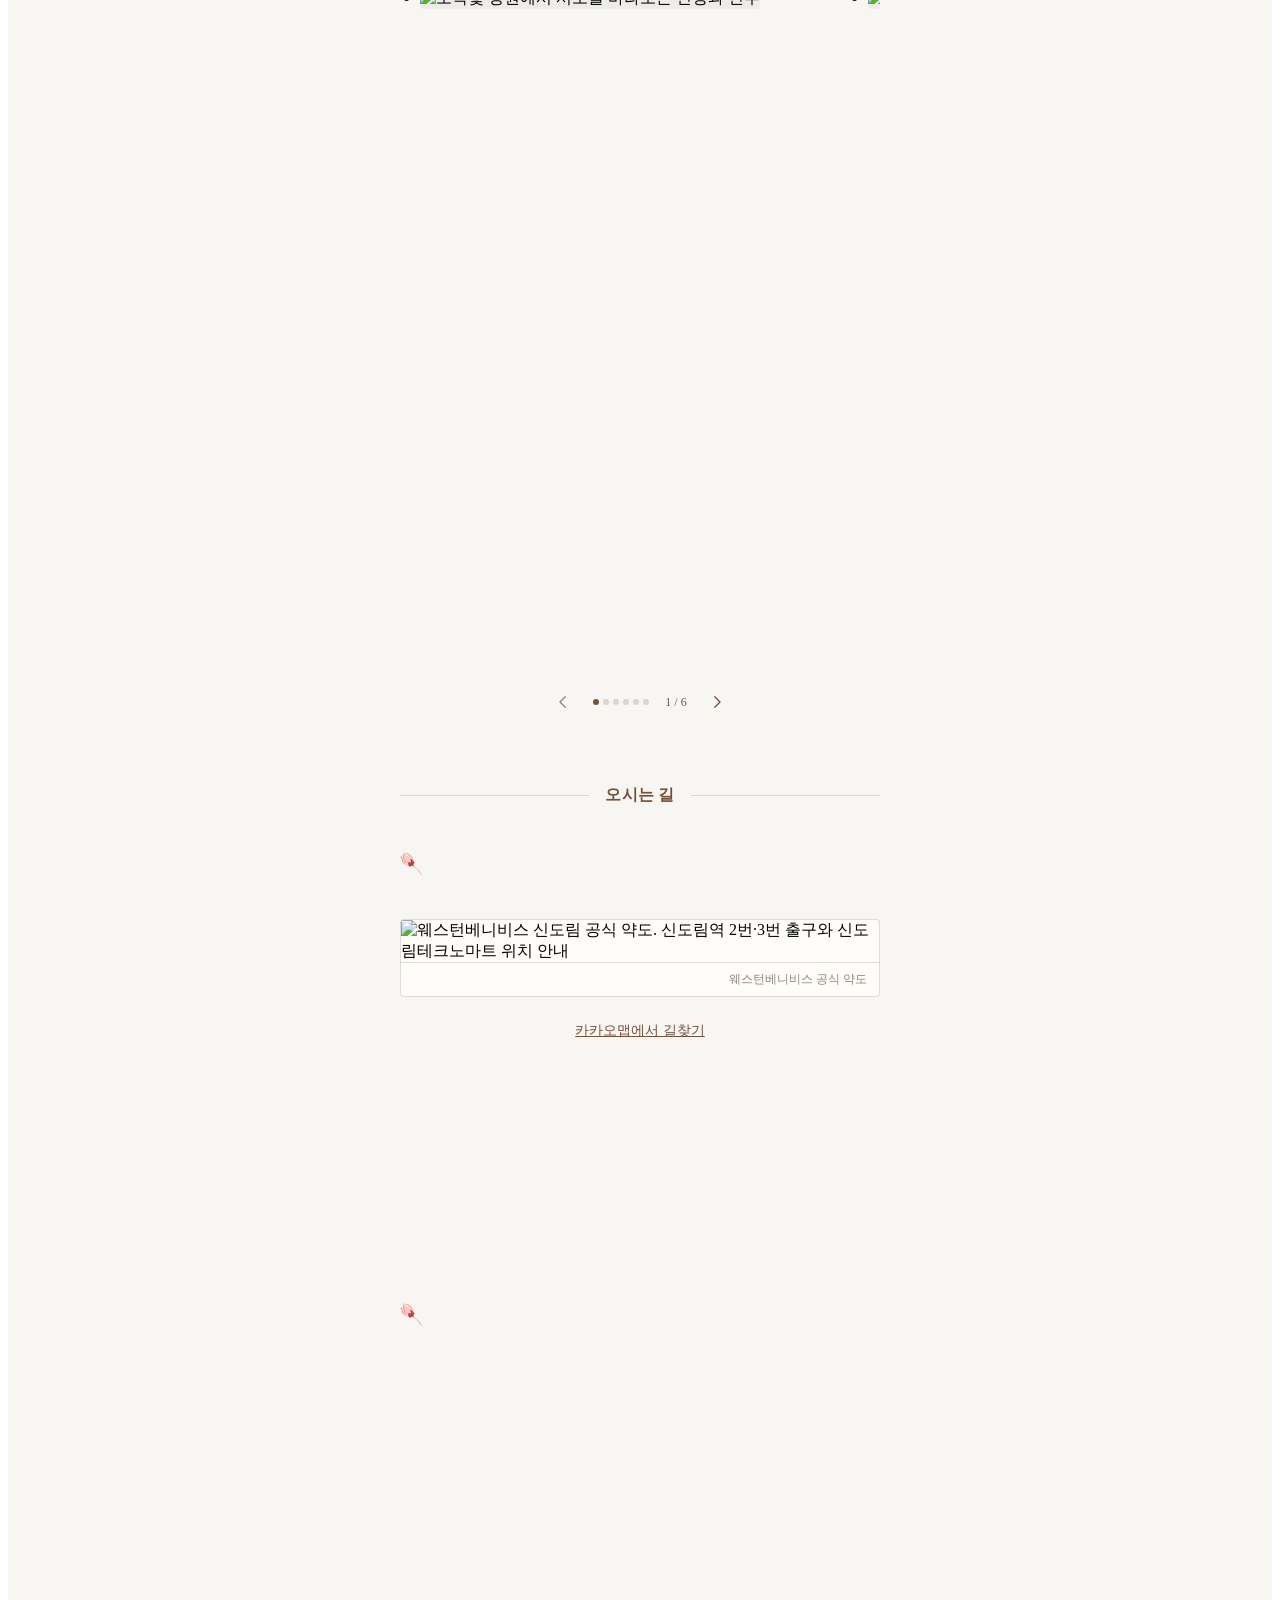
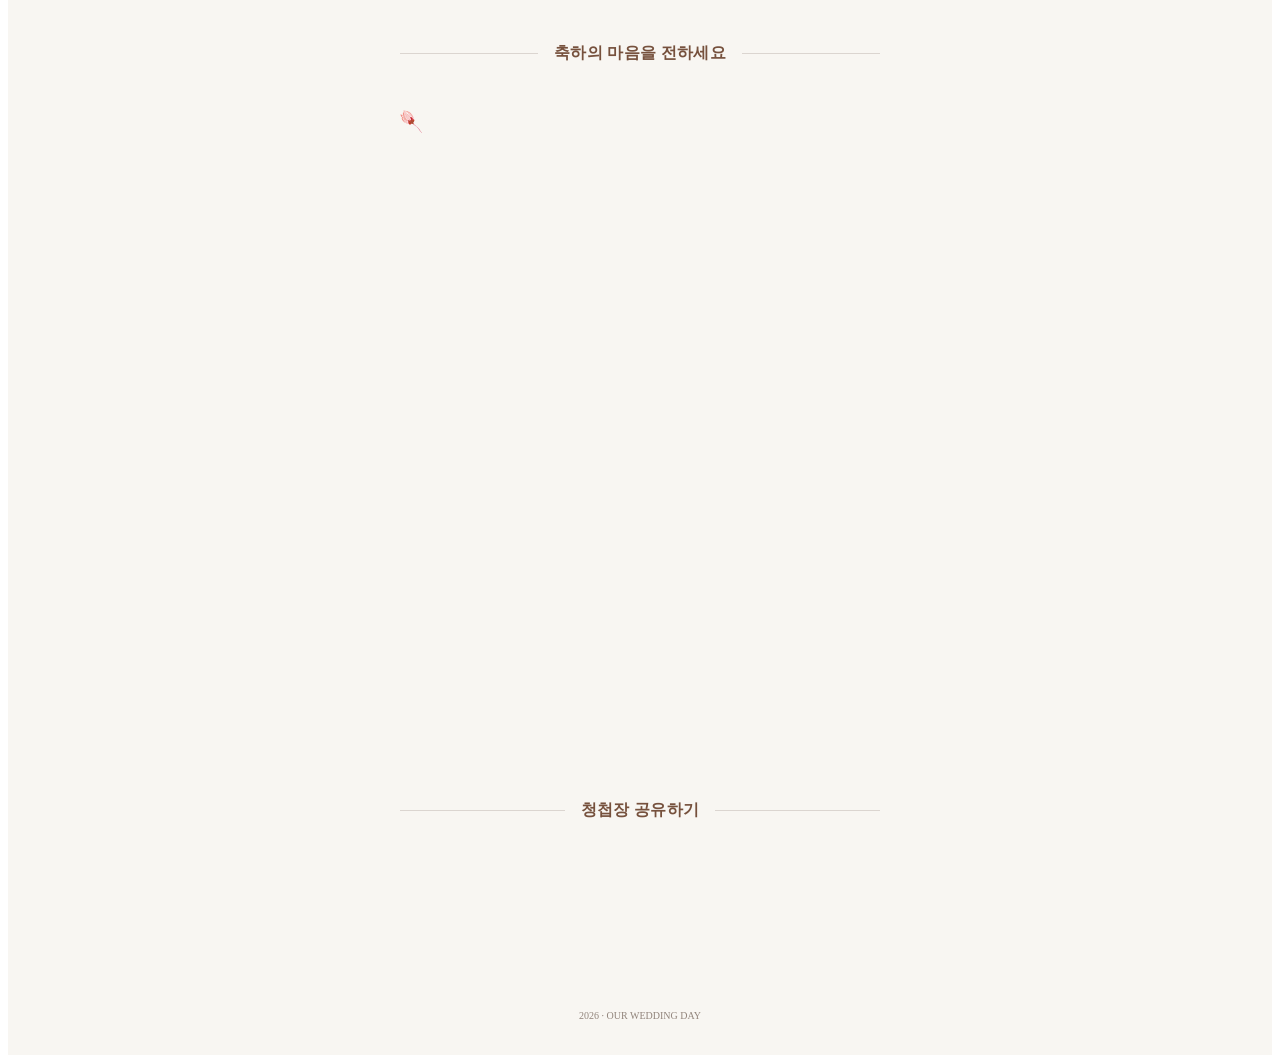
==== commit 6d0c4576: "fix: compact gift account rows" ====
--- a/index.html
+++ b/index.html
@@ -52,7 +52,7 @@
 data-styled.g31[id="Gift__GroupTitle-sc-g4rhxh-3"]{content:"bkLZhN,"}/*!sc*/
 .cgHfBZ{display:grid;}/*!sc*/
 data-styled.g32[id="Gift__AccountList-sc-g4rhxh-4"]{content:"cgHfBZ,"}/*!sc*/
-.cCteDs{display:grid;grid-template-columns:auto minmax(0,1fr);align-items:center;gap:12px;padding:16px 24px;font-size:0.875rem;}/*!sc*/
+.cCteDs{display:grid;grid-template-columns:auto minmax(0,1fr);align-items:center;gap:12px;padding:8px 16px;font-size:0.875rem;}/*!sc*/
 .Gift__Row-sc-g4rhxh-5+.Gift__Row-sc-g4rhxh-5{border-top:1px solid rgba(90, 65, 50, 0.18);}/*!sc*/
 data-styled.g33[id="Gift__Row-sc-g4rhxh-5"]{content:"cCteDs,"}/*!sc*/
 .jAPqLO{display:grid;gap:2px;min-width:70px;}/*!sc*/
@@ -133,6 +133,6 @@
           <script
             id="gatsby-chunk-mapping"
           >
-            window.___chunkMapping="{\"app\":[\"/app-203992760e3908099a70.js\"],\"component---src-pages-404-tsx\":[\"/component---src-pages-404-tsx-4ee995f710198af8b654.js\"],\"component---src-pages-index-tsx\":[\"/component---src-pages-index-tsx-31c7bdc7a02195b93ed6.js?v=accounts-owners-20260817-2\"]}";
+            window.___chunkMapping="{\"app\":[\"/app-203992760e3908099a70.js\"],\"component---src-pages-404-tsx\":[\"/component---src-pages-404-tsx-4ee995f710198af8b654.js\"],\"component---src-pages-index-tsx\":[\"/component---src-pages-index-tsx-31c7bdc7a02195b93ed6.js?v=accounts-compact-20260817-3\"]}";
           </script>
-        <script>window.___webpackCompilationHash="70e2d2649202d9900913";</script><script src="/wedding/webpack-runtime-7fd777e5fd5a9bf7f791.js?v=accounts-owners-20260817-2" async></script><script src="/wedding/framework-ffbdbebe6106c08767e0.js" async></script><script src="/wedding/app-203992760e3908099a70.js?v=accounts-owners-20260817-2" async></script><!-- slice-end id="_gatsby-scripts-1" --></body></html>+        <script>window.___webpackCompilationHash="70e2d2649202d9900913";</script><script src="/wedding/webpack-runtime-7fd777e5fd5a9bf7f791.js?v=accounts-compact-20260817-3" async></script><script src="/wedding/framework-ffbdbebe6106c08767e0.js" async></script><script src="/wedding/app-203992760e3908099a70.js?v=accounts-compact-20260817-3" async></script><!-- slice-end id="_gatsby-scripts-1" --></body></html>
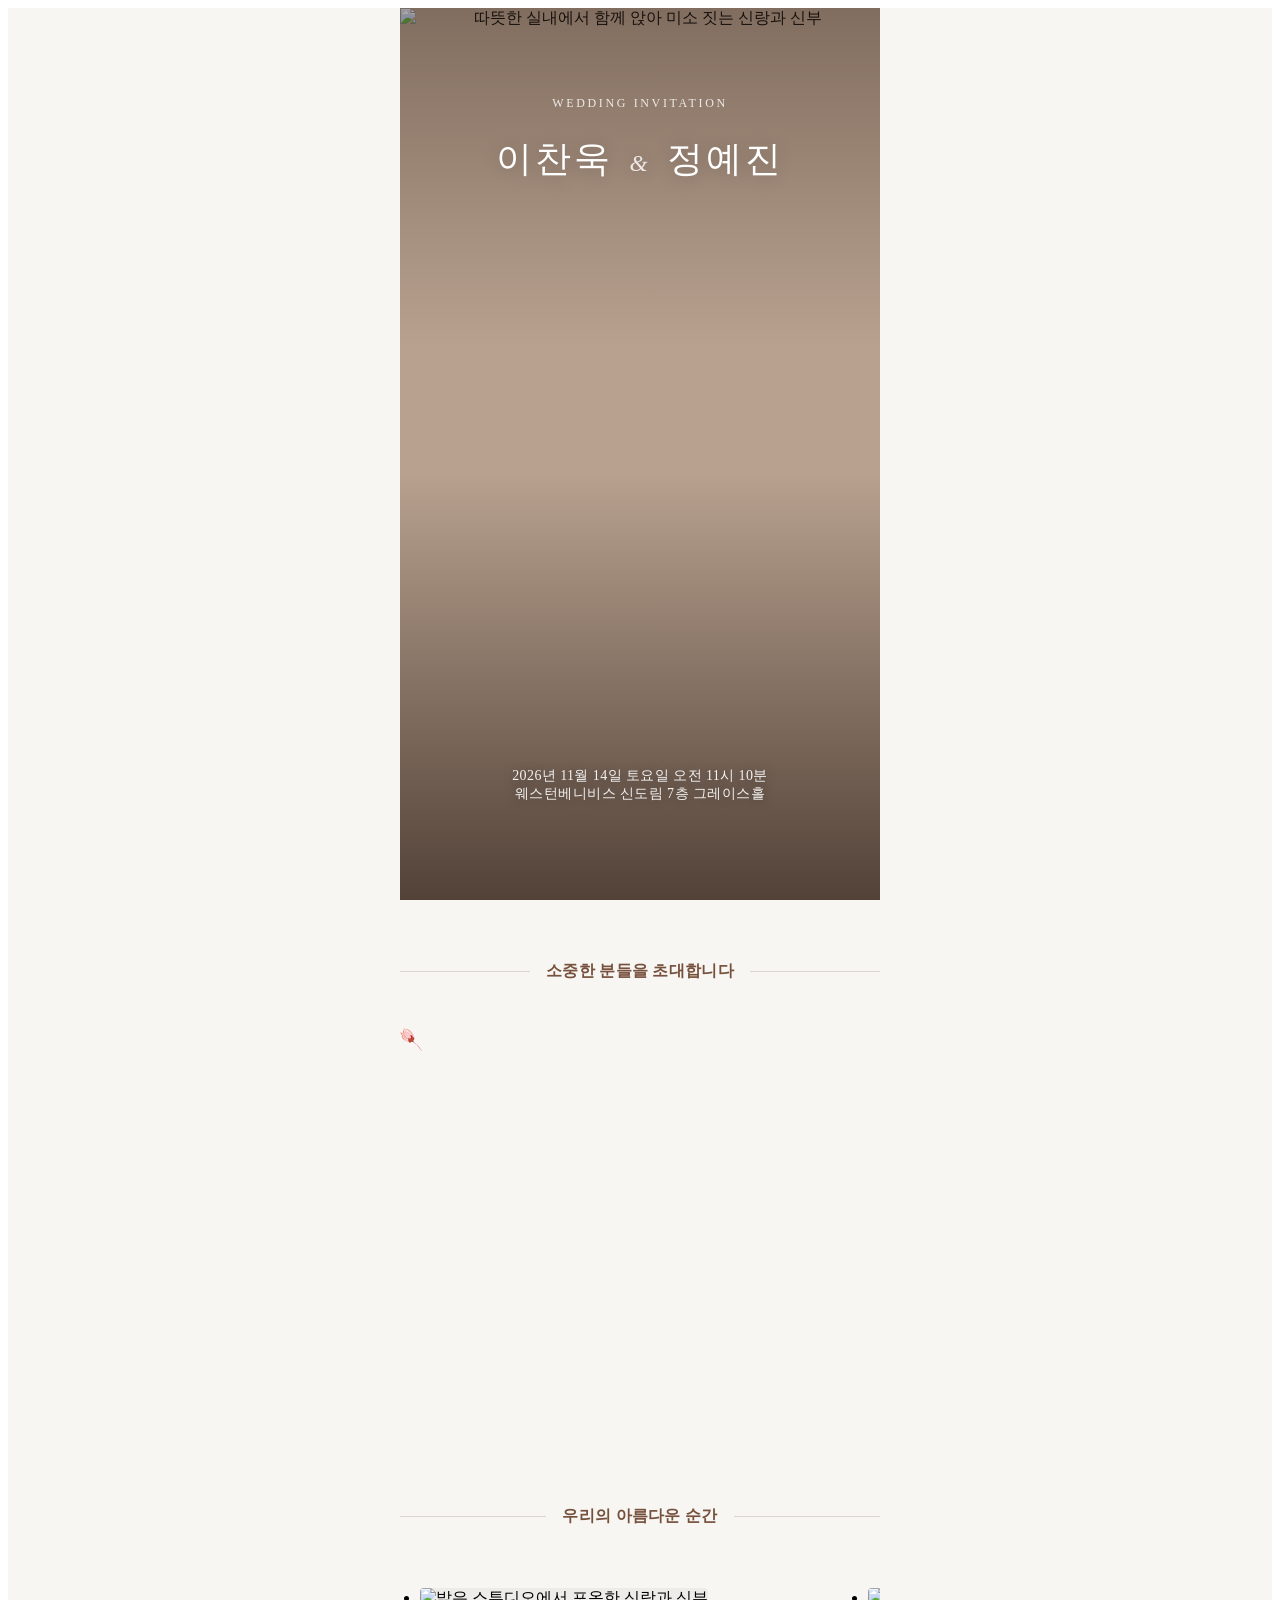
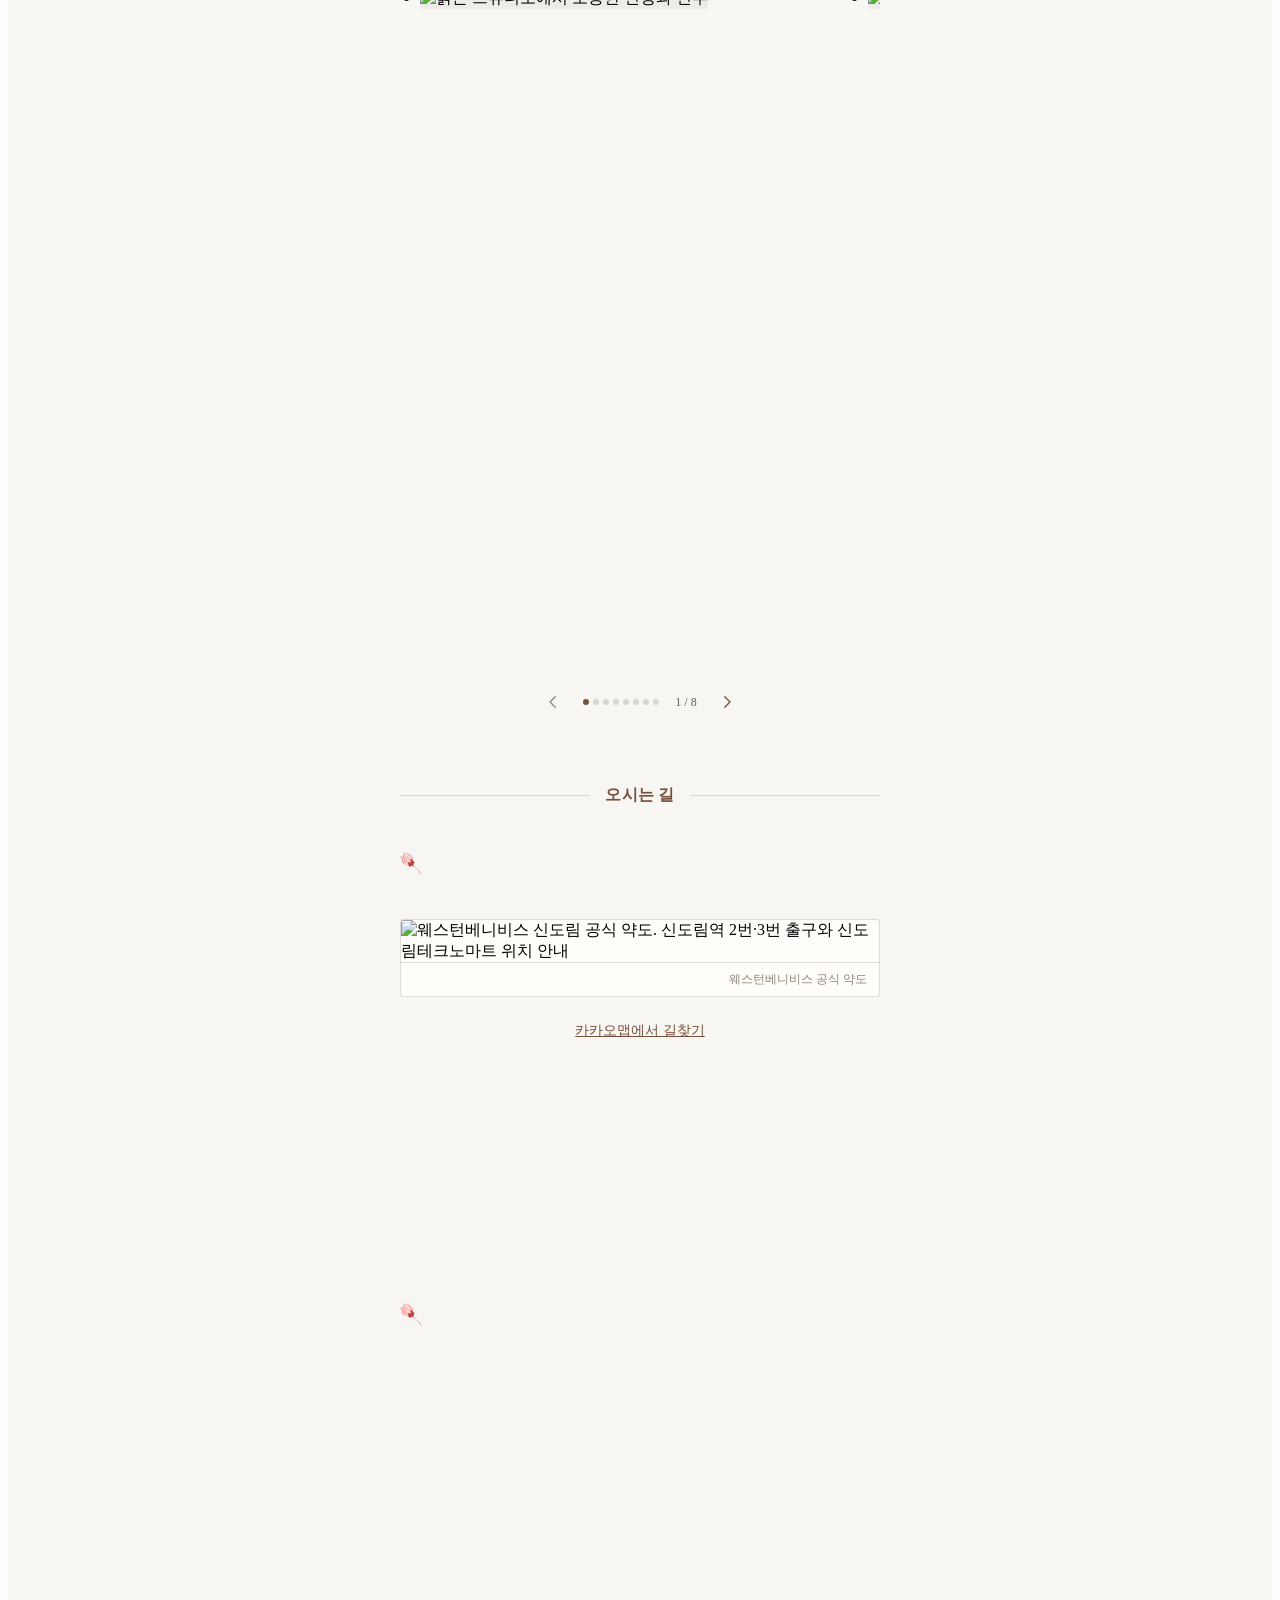
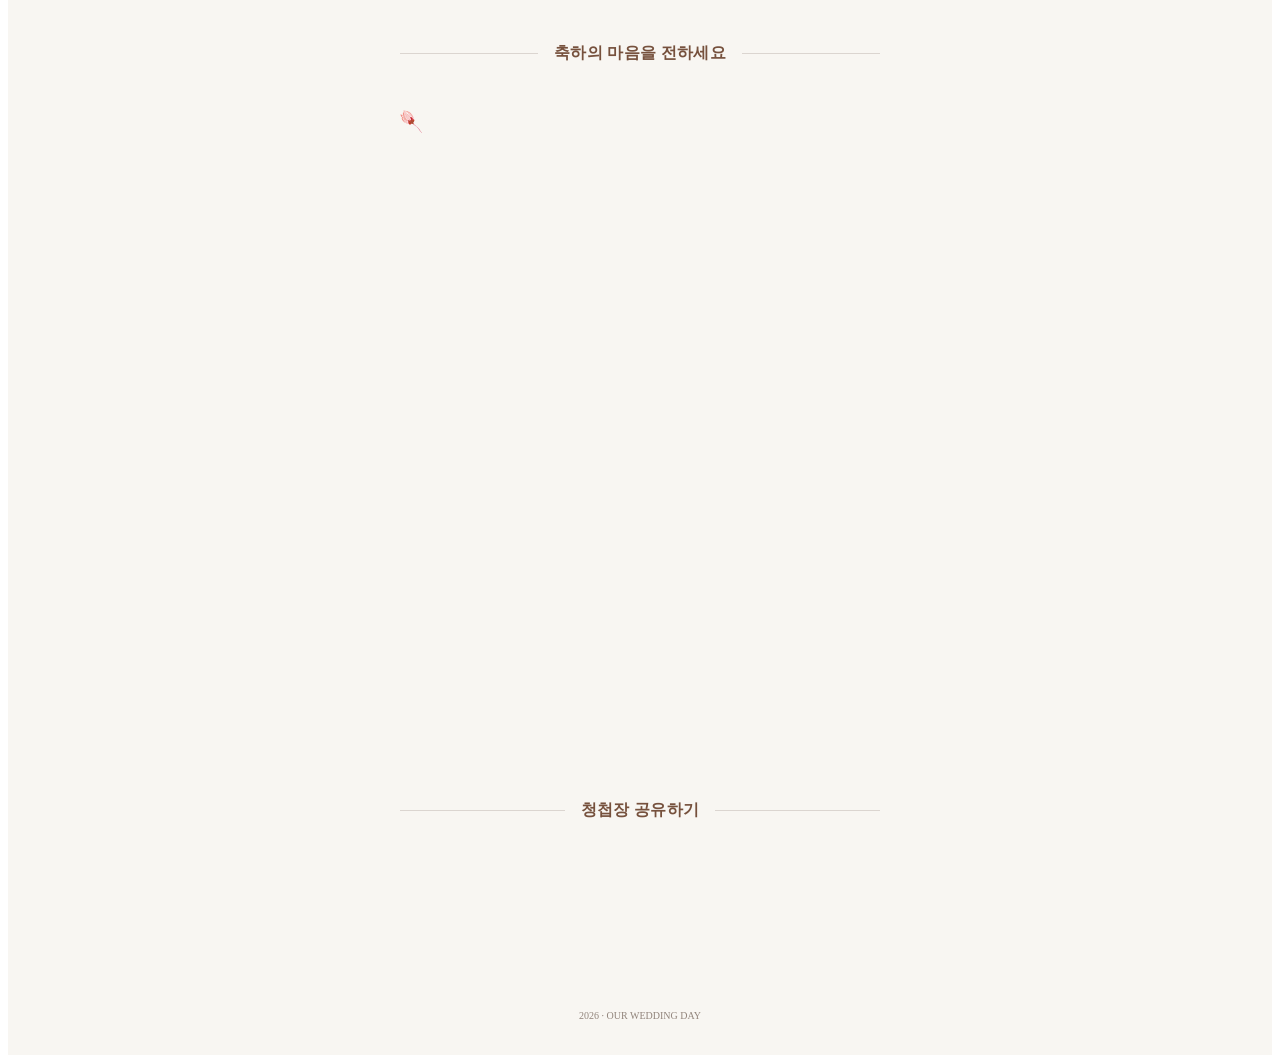
==== commit 45ec8909: "feat: replace wedding gallery photos" ====
--- a/index.html
+++ b/index.html
@@ -129,10 +129,10 @@
 data-styled.g71[id="pages__Page-sc-1hapu0k-0"]{content:"flqmEQ,"}/*!sc*/
 .cbJjyd{margin-top:64px;padding:32px;color:#91847b;font-size:0.75rem;text-align:center;}/*!sc*/
 data-styled.g72[id="pages__Footer-sc-1hapu0k-1"]{content:"cbJjyd,"}/*!sc*/
-</style><link rel="icon" href="/wedding/favicon-32x32.png?v=53aa06cf17e4239d0dba6ffd09854e02" type="image/png"/><link rel="manifest" href="/wedding/manifest.webmanifest" crossorigin="anonymous"/><link rel="apple-touch-icon" sizes="48x48" href="/wedding/icons/icon-48x48.png?v=53aa06cf17e4239d0dba6ffd09854e02"/><link rel="apple-touch-icon" sizes="72x72" href="/wedding/icons/icon-72x72.png?v=53aa06cf17e4239d0dba6ffd09854e02"/><link rel="apple-touch-icon" sizes="96x96" href="/wedding/icons/icon-96x96.png?v=53aa06cf17e4239d0dba6ffd09854e02"/><link rel="apple-touch-icon" sizes="144x144" href="/wedding/icons/icon-144x144.png?v=53aa06cf17e4239d0dba6ffd09854e02"/><link rel="apple-touch-icon" sizes="192x192" href="/wedding/icons/icon-192x192.png?v=53aa06cf17e4239d0dba6ffd09854e02"/><link rel="apple-touch-icon" sizes="256x256" href="/wedding/icons/icon-256x256.png?v=53aa06cf17e4239d0dba6ffd09854e02"/><link rel="apple-touch-icon" sizes="384x384" href="/wedding/icons/icon-384x384.png?v=53aa06cf17e4239d0dba6ffd09854e02"/><link rel="apple-touch-icon" sizes="512x512" href="/wedding/icons/icon-512x512.png?v=53aa06cf17e4239d0dba6ffd09854e02"/><title data-gatsby-head="true">이찬욱 · 정예진 결혼합니다</title><link rel="canonical" href="https://chanwook-lee.github.io/wedding/" data-gatsby-head="true"/><script type="application/ld+json" data-gatsby-head="true">{"@context":"https://schema.org","@type":"Event","name":"이찬욱 · 정예진 결혼합니다","startDate":"2026-11-14T11:10:00+09:00","eventAttendanceMode":"https://schema.org/OfflineEventAttendanceMode","eventStatus":"https://schema.org/EventScheduled","image":["https://chanwook-lee.github.io/wedding/og-image-20260817.jpg"],"description":"2026.11.14 웨스턴베니비스 신도림 7층 그레이스홀","location":{"@type":"Place","name":"웨스턴베니비스 신도림 7층 그레이스홀","address":{"@type":"PostalAddress","streetAddress":"서울특별시 구로구 새말로 97","addressCountry":"KR"}}}</script></head><body><div id="___gatsby"><div style="outline:none" tabindex="-1" id="gatsby-focus-wrapper"><div class="pages__Page-sc-1hapu0k-0 flqmEQ"><main><header class="Hero__Header-sc-1hna21a-0 bVA-Dkg"><img src="/wedding/static/Gallery_Photo_5-3a9edb170bb50f2979401c25a19d84a6.jpg" alt="나란히 쭈그려 앉아 미소 짓는 신랑과 신부" width="1400" height="2100" fetchPriority="high" class="Hero__Backdrop-sc-1hna21a-1 drooxq"/><div aria-hidden="true" class="Hero__Shade-sc-1hna21a-2 ctNlJV"></div><div class="Hero__Copy-sc-1hna21a-3 gkegZP"><div class="Hero__Top-sc-1hna21a-4"><p class="Hero__Eyebrow-sc-1hna21a-6 kHtSmX">WEDDING INVITATION</p><h1 class="Hero__Names-sc-1hna21a-7 dBpBPZ">이찬욱<!-- --> <span class="Hero__Ampersand-sc-1hna21a-8 eMLWuR">&amp;</span> <!-- -->정예진</h1></div><div class="Hero__Bottom-sc-1hna21a-5"><p class="Hero__Schedule-sc-1hna21a-9 fEkiZK"><time dateTime="2026-11-14T11:10">2026년 11월 14일 토요일 오전 11시 10분</time><br/>웨스턴베니비스 신도림 7층 그레이스홀</p><p class="Hero__Countdown-sc-1hna21a-10 dbTPSq"></p></div></div></header><div class="Container-sc-ip7zd5-0 lcPPIO"><section aria-labelledby=":Rim:" class="Section__SectionElement-sc-g0iwbu-0 eAWtbi"><div class="SectionHeading__Wrapper-sc-l9gnpi-0 csIMon"><span class="SectionHeading__Rule-sc-l9gnpi-1 hcTagX"></span><h2 id=":Rim:" class="SectionHeading__Heading-sc-l9gnpi-2 iatnfg">소중한 분들을 초대합니다</h2><span class="SectionHeading__Rule-sc-l9gnpi-1 hcTagX"></span></div><img src="[data-uri]" alt="" width="22" height="23" class="Section__OrnamentImage-sc-g0iwbu-1 nENHz"/><div class="Greeting__Message-sc-obqv3c-0 cunkRI"><div class="Reveal__Wrapper-sc-1tcx5jr-0 fPFAiK"><p>서로의 하루를 가장 가까이에서 응원해 온 저희가</p></div><div class="Reveal__Wrapper-sc-1tcx5jr-0 gHQpPy"><p>이제 부부로서 같은 곳을 바라보며 한 걸음을 내딛습니다.</p></div><div class="Reveal__Wrapper-sc-1tcx5jr-0 ivsSZ"><p>따뜻한 마음으로 함께해 주시고</p></div><div class="Reveal__Wrapper-sc-1tcx5jr-0 eATgJM"><p>저희의 새로운 시작을 축복해 주세요.</p></div></div><div class="Reveal__Wrapper-sc-1tcx5jr-0 bRWZrH"><ul role="list" class="Greeting__Families-sc-obqv3c-1 gFSNKJ"><li>이기원<!-- --> · <!-- -->이창희<!-- -->의<!-- --> <!-- -->장남<!-- --> <!-- -->이찬욱</li><li>정응채<!-- --> · <!-- -->김남숙<!-- -->의<!-- --> <!-- -->차녀<!-- --> <!-- -->정예진</li></ul></div></section></div><div class="Container-sc-ip7zd5-0 lcPPIO"><section aria-labelledby=":Rqm:" class="Section__SectionElement-sc-g0iwbu-0 eAWtbi"><div class="SectionHeading__Wrapper-sc-l9gnpi-0 csIMon"><span class="SectionHeading__Rule-sc-l9gnpi-1 hcTagX"></span><h2 id=":Rqm:" class="SectionHeading__Heading-sc-l9gnpi-2 iatnfg">우리의 아름다운 순간</h2><span class="SectionHeading__Rule-sc-l9gnpi-1 hcTagX"></span></div><div tabindex="0" role="group" aria-label="웨딩 사진" class="Gallery__Track-sc-374t1q-0 dWOjVi"><ul role="list" class="Gallery__Slides-sc-374t1q-1 jMQAvy"><li class="Gallery__Slide-sc-374t1q-2 iZihLp"><img src="/wedding/static/Gallery_Photo_1-e36c6d8928caba315c39b38a2776273b.jpg" alt="초록빛 정원에서 서로를 바라보는 신랑과 신부" width="1400" height="2100" loading="eager" decoding="async" class="Gallery__Photo-sc-374t1q-3 hSYIQH"/></li><li class="Gallery__Slide-sc-374t1q-2 iZihLp"><img src="/wedding/static/Gallery_Photo_2-c0973932b7b211cfca3983115bc65381.jpg" alt="밝은 창가 소파에 나란히 앉은 신랑과 신부" width="1400" height="2100" loading="lazy" decoding="async" class="Gallery__Photo-sc-374t1q-3 hSYIQH"/></li><li class="Gallery__Slide-sc-374t1q-2 iZihLp"><img src="/wedding/static/Gallery_Photo_3-2c54311a8c61c5b6f808c10cb2050dc8.jpg" alt="푸른 나무 앞에서 환하게 웃는 신랑과 신부" width="1400" height="2100" loading="lazy" decoding="async" class="Gallery__Photo-sc-374t1q-3 hSYIQH"/></li><li class="Gallery__Slide-sc-374t1q-2 iZihLp"><img src="/wedding/static/Gallery_Photo_4-577c13b704b0f5fcad18061c5f767daf.jpg" alt="따뜻한 실내에서 다정하게 마주한 신랑과 신부" width="1400" height="2100" loading="lazy" decoding="async" class="Gallery__Photo-sc-374t1q-3 hSYIQH"/></li><li class="Gallery__Slide-sc-374t1q-2 iZihLp"><img src="/wedding/static/Gallery_Photo_5-3a9edb170bb50f2979401c25a19d84a6.jpg" alt="계단에서 부케를 들고 포즈를 취한 신랑과 신부" width="1400" height="2100" loading="lazy" decoding="async" class="Gallery__Photo-sc-374t1q-3 hSYIQH"/></li><li class="Gallery__Slide-sc-374t1q-2 iZihLp"><img src="/wedding/static/Gallery_Photo_6-8c676fc41ba5e8424e4dee9735eeeec2.jpg" alt="밝은 스튜디오에서 손을 맞잡은 신랑과 신부" width="1400" height="2100" loading="lazy" decoding="async" class="Gallery__Photo-sc-374t1q-3 hSYIQH"/></li></ul></div><div class="Gallery__Controls-sc-374t1q-4 bdVsjJ"><button type="button" disabled="" aria-label="이전 사진" class="Gallery__NavButton-sc-374t1q-5 kKFvOu"><svg width="18" height="18" viewBox="0 0 24 24" fill="none" aria-hidden="true" focusable="false"><path d="M15 5l-7 7 7 7" stroke="currentColor" stroke-width="1.8" stroke-linecap="round" stroke-linejoin="round"></path></svg></button><div aria-hidden="true" class="Gallery__Dots-sc-374t1q-6 cjwZYN"><span class="Gallery__Dot-sc-374t1q-7 yCvzj"></span><span class="Gallery__Dot-sc-374t1q-7 iQmxGV"></span><span class="Gallery__Dot-sc-374t1q-7 iQmxGV"></span><span class="Gallery__Dot-sc-374t1q-7 iQmxGV"></span><span class="Gallery__Dot-sc-374t1q-7 iQmxGV"></span><span class="Gallery__Dot-sc-374t1q-7 iQmxGV"></span></div><p class="Gallery__Position-sc-374t1q-8 gOhHYA">1<!-- --> / <!-- -->6</p><button type="button" aria-label="다음 사진" class="Gallery__NavButton-sc-374t1q-5 kKFvOu"><svg width="18" height="18" viewBox="0 0 24 24" fill="none" aria-hidden="true" focusable="false"><path d="M9 5l7 7-7 7" stroke="currentColor" stroke-width="1.8" stroke-linecap="round" stroke-linejoin="round"></path></svg></button></div></section></div><div class="Container-sc-ip7zd5-0 lcPPIO"><section aria-labelledby=":R12m:" class="Section__SectionElement-sc-g0iwbu-0 eAWtbi"><div class="SectionHeading__Wrapper-sc-l9gnpi-0 csIMon"><span class="SectionHeading__Rule-sc-l9gnpi-1 hcTagX"></span><h2 id=":R12m:" class="SectionHeading__Heading-sc-l9gnpi-2 iatnfg">오시는 길</h2><span class="SectionHeading__Rule-sc-l9gnpi-1 hcTagX"></span></div><img src="[data-uri]" alt="" width="22" height="23" class="Section__OrnamentImage-sc-g0iwbu-1 nENHz"/><figure class="Location__MapFigure-sc-1qtjmn8-1 hLNOBb"><img src="/wedding/static/Western_Bennevis_Map-4826dd7b1f121864a80c690d89c0636a.jpg" alt="웨스턴베니비스 신도림 공식 약도. 신도림역 2번·3번 출구와 신도림테크노마트 위치 안내" width="2000" height="2477" loading="lazy" decoding="async" class="Location__MapIllustration-sc-1qtjmn8-2 fSfmpI"/><figcaption class="Location__MapCaption-sc-1qtjmn8-3 feMsNs">웨스턴베니비스 공식 약도</figcaption></figure><a href="https://map.kakao.com/?q=%EC%84%9C%EC%9A%B8%ED%8A%B9%EB%B3%84%EC%8B%9C%20%EA%B5%AC%EB%A1%9C%EA%B5%AC%20%EC%83%88%EB%A7%90%EB%A1%9C%2097" target="_blank" rel="noreferrer noopener" class="Location__MapLink-sc-1qtjmn8-5 gtbVdj">카카오맵에서 길찾기</a><div class="Reveal__Wrapper-sc-1tcx5jr-0 fPFAiK"><p class="Location__Address-sc-1qtjmn8-6 ljJNVr">서울특별시 구로구 새말로 97<br/>웨스턴베니비스 신도림<!-- --> <!-- -->7층 그레이스홀</p><div class="Location__TransitGroup-sc-1qtjmn8-7 bBYgrq"><h3 class="Location__TransitLabel-sc-1qtjmn8-8 dJpwTW">지하철<!-- --> 이용 시</h3><ul role="list" class="Location__TransitList-sc-1qtjmn8-9 cqASjf"><li>1·2호선 신도림역 2·3번 출구 방면</li><li>신도림테크노마트와 연결되어 있습니다.</li></ul></div></div></section></div><div class="Container-sc-ip7zd5-0 lcPPIO"><section class="Section__SectionElement-sc-g0iwbu-0 eAWtbi"><img src="[data-uri]" alt="" width="22" height="23" class="Section__OrnamentImage-sc-g0iwbu-1 nENHz"/><div class="Reveal__Wrapper-sc-1tcx5jr-0 fPFAiK"><figure class="Quote__Figure-sc-1h9siay-0 jNSuiQ"><blockquote class="Quote__Blockquote-sc-1h9siay-1 cvqZKC"><span class="Quote__Line-sc-1h9siay-2 iSXcG">함께라서 평범한 날도 특별해지고</span><span class="Quote__Line-sc-1h9siay-2 iSXcG">서로라서 긴 여행도 설렙니다</span><span class="Quote__Line-sc-1h9siay-2 iSXcG">그 첫날에 당신을 초대합니다</span></blockquote></figure></div></section></div><div class="Container-sc-ip7zd5-0 lcPPIO"><section aria-labelledby=":R1im:" class="Section__SectionElement-sc-g0iwbu-0 eAWtbi"><div class="SectionHeading__Wrapper-sc-l9gnpi-0 csIMon"><span class="SectionHeading__Rule-sc-l9gnpi-1 hcTagX"></span><h2 id=":R1im:" class="SectionHeading__Heading-sc-l9gnpi-2 iatnfg">축하의 마음을 전하세요</h2><span class="SectionHeading__Rule-sc-l9gnpi-1 hcTagX"></span></div><img src="[data-uri]" alt="" width="22" height="23" class="Section__OrnamentImage-sc-g0iwbu-1 nENHz"/><div class="Reveal__Wrapper-sc-1tcx5jr-0 fPFAiK"><p class="Gift__Description-sc-g4rhxh-0 xQkwy">축하의 마음을 전하실 곳을 안내드립니다.<br/>계좌번호를 누르면 복사됩니다.</p><div class="Gift__AccountGroups-sc-g4rhxh-1 kkacha"><section aria-labelledby="gift-신랑측" class="Gift__GroupCard-sc-g4rhxh-2 hXUUZQ"><h3 id="gift-신랑측" class="Gift__GroupTitle-sc-g4rhxh-3 bkLZhN">신랑측</h3><div class="Gift__AccountList-sc-g4rhxh-4 cgHfBZ"><div class="Gift__Row-sc-g4rhxh-5 cCteDs"><div class="Gift__Who-sc-g4rhxh-6 jAPqLO"><span class="Gift__Relation-sc-g4rhxh-7 jIZBHL">혼주</span><span class="Gift__Name-sc-g4rhxh-8 ecbZVB" style="white-space:pre-line;line-height:1.45">이기원&#10;이창희</span></div><button type="button" aria-label="혼주 이기원&#10;이창희의 계좌번호 국민은행 210-21-1270-421 복사" class="Gift__CopyButton-sc-g4rhxh-9 ecSUQx"><span class="Gift__AccountDetails-sc-g4rhxh-10 krSidB"><span class="Gift__Bank-sc-g4rhxh-11 bUInFC">국민은행</span><span class="Gift__AccountNumber-sc-g4rhxh-12 ehA-Dq">210-21-1270-421</span></span><span aria-hidden="true" class="Gift__CopyHint-sc-g4rhxh-13 dkRphR">복사</span></button></div><div class="Gift__Row-sc-g4rhxh-5 cCteDs"><div class="Gift__Who-sc-g4rhxh-6 jAPqLO"><span class="Gift__Relation-sc-g4rhxh-7 jIZBHL">신랑</span><span class="Gift__Name-sc-g4rhxh-8 ecbZVB">이찬욱</span></div><button type="button" aria-label="신랑 이찬욱의 계좌번호 신한은행 110-568-833197 복사" class="Gift__CopyButton-sc-g4rhxh-9 ecSUQx"><span class="Gift__AccountDetails-sc-g4rhxh-10 krSidB"><span class="Gift__Bank-sc-g4rhxh-11 bUInFC">신한은행</span><span class="Gift__AccountNumber-sc-g4rhxh-12 ehA-Dq">110-568-833197</span></span><span aria-hidden="true" class="Gift__CopyHint-sc-g4rhxh-13 dkRphR">복사</span></button></div></div></section><section aria-labelledby="gift-신부측" class="Gift__GroupCard-sc-g4rhxh-2 hXUUZQ"><h3 id="gift-신부측" class="Gift__GroupTitle-sc-g4rhxh-3 bkLZhN">신부측</h3><div class="Gift__AccountList-sc-g4rhxh-4 cgHfBZ"><div class="Gift__Row-sc-g4rhxh-5 cCteDs"><div class="Gift__Who-sc-g4rhxh-6 jAPqLO"><span class="Gift__Relation-sc-g4rhxh-7 jIZBHL">아버지</span><span class="Gift__Name-sc-g4rhxh-8 ecbZVB">정응채</span></div><button type="button" aria-label="아버지 정응채의 계좌번호 기업은행 540-007401-01-019 복사" class="Gift__CopyButton-sc-g4rhxh-9 ecSUQx"><span class="Gift__AccountDetails-sc-g4rhxh-10 krSidB"><span class="Gift__Bank-sc-g4rhxh-11 bUInFC">기업은행</span><span class="Gift__AccountNumber-sc-g4rhxh-12 ehA-Dq">540-007401-01-019</span></span><span aria-hidden="true" class="Gift__CopyHint-sc-g4rhxh-13 dkRphR">복사</span></button></div><div class="Gift__Row-sc-g4rhxh-5 cCteDs"><div class="Gift__Who-sc-g4rhxh-6 jAPqLO"><span class="Gift__Relation-sc-g4rhxh-7 jIZBHL">어머니</span><span class="Gift__Name-sc-g4rhxh-8 ecbZVB">김남숙</span></div><button type="button" aria-label="어머니 김남숙의 계좌번호 국민은행 489702-95-133075 복사" class="Gift__CopyButton-sc-g4rhxh-9 ecSUQx"><span class="Gift__AccountDetails-sc-g4rhxh-10 krSidB"><span class="Gift__Bank-sc-g4rhxh-11 bUInFC">국민은행</span><span class="Gift__AccountNumber-sc-g4rhxh-12 ehA-Dq">489702-95-133075</span></span><span aria-hidden="true" class="Gift__CopyHint-sc-g4rhxh-13 dkRphR">복사</span></button></div><div class="Gift__Row-sc-g4rhxh-5 cCteDs"><div class="Gift__Who-sc-g4rhxh-6 jAPqLO"><span class="Gift__Relation-sc-g4rhxh-7 jIZBHL">신부</span><span class="Gift__Name-sc-g4rhxh-8 ecbZVB">정예진</span></div><button type="button" aria-label="신부 정예진의 계좌번호 하나은행 278-911024-82107 복사" class="Gift__CopyButton-sc-g4rhxh-9 ecSUQx"><span class="Gift__AccountDetails-sc-g4rhxh-10 krSidB"><span class="Gift__Bank-sc-g4rhxh-11 bUInFC">하나은행</span><span class="Gift__AccountNumber-sc-g4rhxh-12 ehA-Dq">278-911024-82107</span></span><span aria-hidden="true" class="Gift__CopyHint-sc-g4rhxh-13 dkRphR">복사</span></button></div></div></section></div></div></section></div><div class="Container-sc-ip7zd5-0 lcPPIO"><section aria-labelledby=":R1qm:" class="Section__SectionElement-sc-g0iwbu-0 eAWtbi"><div class="SectionHeading__Wrapper-sc-l9gnpi-0 csIMon"><span class="SectionHeading__Rule-sc-l9gnpi-1 hcTagX"></span><h2 id=":R1qm:" class="SectionHeading__Heading-sc-l9gnpi-2 iatnfg">청첩장 공유하기</h2><span class="SectionHeading__Rule-sc-l9gnpi-1 hcTagX"></span></div><div class="Reveal__Wrapper-sc-1tcx5jr-0 fPFAiK"><div class="Share__Buttons-sc-1lxdtet-0 hUaiGQ"><button type="button" class="Button__StyledButton-sc-7e8j15-0 imtEp"><span class="Button__IconSlot-sc-7e8j15-1 hkxuTs"><svg width="18" height="18" viewBox="0 0 24 24" fill="none" aria-hidden="true" focusable="false"><path d="M10 13a4 4 0 0 0 5.66 0l2.83-2.83a4 4 0 0 0-5.66-5.66L11.5 5.9M14 11a4 4 0 0 0-5.66 0L5.5 13.83a4 4 0 0 0 5.66 5.66l1.33-1.33" stroke="currentColor" stroke-width="1.6" stroke-linecap="round"></path></svg></span>링크로 공유하기</button></div></div></section></div></main><footer class="pages__Footer-sc-1hapu0k-1 cbJjyd"><small>2026 · OUR WEDDING DAY</small></footer></div></div><div id="gatsby-announcer" style="position:absolute;top:0;width:1px;height:1px;padding:0;overflow:hidden;clip:rect(0, 0, 0, 0);white-space:nowrap;border:0" aria-live="assertive" aria-atomic="true"></div><div role="status" aria-live="polite" aria-atomic="true" class="Toast__LiveRegion-sc-1rog43k-0 gTaUnz"></div></div><script id="gatsby-script-loader">/*<![CDATA[*/window.pagePath="/";/*]]>*/</script><!-- slice-start id="_gatsby-scripts-1" -->
+</style><link rel="icon" href="/wedding/favicon-32x32.png?v=53aa06cf17e4239d0dba6ffd09854e02" type="image/png"/><link rel="manifest" href="/wedding/manifest.webmanifest" crossorigin="anonymous"/><link rel="apple-touch-icon" sizes="48x48" href="/wedding/icons/icon-48x48.png?v=53aa06cf17e4239d0dba6ffd09854e02"/><link rel="apple-touch-icon" sizes="72x72" href="/wedding/icons/icon-72x72.png?v=53aa06cf17e4239d0dba6ffd09854e02"/><link rel="apple-touch-icon" sizes="96x96" href="/wedding/icons/icon-96x96.png?v=53aa06cf17e4239d0dba6ffd09854e02"/><link rel="apple-touch-icon" sizes="144x144" href="/wedding/icons/icon-144x144.png?v=53aa06cf17e4239d0dba6ffd09854e02"/><link rel="apple-touch-icon" sizes="192x192" href="/wedding/icons/icon-192x192.png?v=53aa06cf17e4239d0dba6ffd09854e02"/><link rel="apple-touch-icon" sizes="256x256" href="/wedding/icons/icon-256x256.png?v=53aa06cf17e4239d0dba6ffd09854e02"/><link rel="apple-touch-icon" sizes="384x384" href="/wedding/icons/icon-384x384.png?v=53aa06cf17e4239d0dba6ffd09854e02"/><link rel="apple-touch-icon" sizes="512x512" href="/wedding/icons/icon-512x512.png?v=53aa06cf17e4239d0dba6ffd09854e02"/><title data-gatsby-head="true">이찬욱 · 정예진 결혼합니다</title><link rel="canonical" href="https://chanwook-lee.github.io/wedding/" data-gatsby-head="true"/><script type="application/ld+json" data-gatsby-head="true">{"@context":"https://schema.org","@type":"Event","name":"이찬욱 · 정예진 결혼합니다","startDate":"2026-11-14T11:10:00+09:00","eventAttendanceMode":"https://schema.org/OfflineEventAttendanceMode","eventStatus":"https://schema.org/EventScheduled","image":["https://chanwook-lee.github.io/wedding/og-image-20260817.jpg"],"description":"2026.11.14 웨스턴베니비스 신도림 7층 그레이스홀","location":{"@type":"Place","name":"웨스턴베니비스 신도림 7층 그레이스홀","address":{"@type":"PostalAddress","streetAddress":"서울특별시 구로구 새말로 97","addressCountry":"KR"}}}</script></head><body><div id="___gatsby"><div style="outline:none" tabindex="-1" id="gatsby-focus-wrapper"><div class="pages__Page-sc-1hapu0k-0 flqmEQ"><main><header class="Hero__Header-sc-1hna21a-0 bVA-Dkg"><img src="/wedding/static/Gallery_Photo_6-a888ded1cd1b0e889d53cd26343597e0.jpg" alt="따뜻한 실내에서 함께 앉아 미소 짓는 신랑과 신부" width="1400" height="2100" fetchPriority="high" class="Hero__Backdrop-sc-1hna21a-1 drooxq"/><div aria-hidden="true" class="Hero__Shade-sc-1hna21a-2 ctNlJV"></div><div class="Hero__Copy-sc-1hna21a-3 gkegZP"><div class="Hero__Top-sc-1hna21a-4"><p class="Hero__Eyebrow-sc-1hna21a-6 kHtSmX">WEDDING INVITATION</p><h1 class="Hero__Names-sc-1hna21a-7 dBpBPZ">이찬욱<!-- --> <span class="Hero__Ampersand-sc-1hna21a-8 eMLWuR">&amp;</span> <!-- -->정예진</h1></div><div class="Hero__Bottom-sc-1hna21a-5"><p class="Hero__Schedule-sc-1hna21a-9 fEkiZK"><time dateTime="2026-11-14T11:10">2026년 11월 14일 토요일 오전 11시 10분</time><br/>웨스턴베니비스 신도림 7층 그레이스홀</p><p class="Hero__Countdown-sc-1hna21a-10 dbTPSq"></p></div></div></header><div class="Container-sc-ip7zd5-0 lcPPIO"><section aria-labelledby=":Rim:" class="Section__SectionElement-sc-g0iwbu-0 eAWtbi"><div class="SectionHeading__Wrapper-sc-l9gnpi-0 csIMon"><span class="SectionHeading__Rule-sc-l9gnpi-1 hcTagX"></span><h2 id=":Rim:" class="SectionHeading__Heading-sc-l9gnpi-2 iatnfg">소중한 분들을 초대합니다</h2><span class="SectionHeading__Rule-sc-l9gnpi-1 hcTagX"></span></div><img src="[data-uri]" alt="" width="22" height="23" class="Section__OrnamentImage-sc-g0iwbu-1 nENHz"/><div class="Greeting__Message-sc-obqv3c-0 cunkRI"><div class="Reveal__Wrapper-sc-1tcx5jr-0 fPFAiK"><p>서로의 하루를 가장 가까이에서 응원해 온 저희가</p></div><div class="Reveal__Wrapper-sc-1tcx5jr-0 gHQpPy"><p>이제 부부로서 같은 곳을 바라보며 한 걸음을 내딛습니다.</p></div><div class="Reveal__Wrapper-sc-1tcx5jr-0 ivsSZ"><p>따뜻한 마음으로 함께해 주시고</p></div><div class="Reveal__Wrapper-sc-1tcx5jr-0 eATgJM"><p>저희의 새로운 시작을 축복해 주세요.</p></div></div><div class="Reveal__Wrapper-sc-1tcx5jr-0 bRWZrH"><ul role="list" class="Greeting__Families-sc-obqv3c-1 gFSNKJ"><li>이기원<!-- --> · <!-- -->이창희<!-- -->의<!-- --> <!-- -->장남<!-- --> <!-- -->이찬욱</li><li>정응채<!-- --> · <!-- -->김남숙<!-- -->의<!-- --> <!-- -->차녀<!-- --> <!-- -->정예진</li></ul></div></section></div><div class="Container-sc-ip7zd5-0 lcPPIO"><section aria-labelledby=":Rqm:" class="Section__SectionElement-sc-g0iwbu-0 eAWtbi"><div class="SectionHeading__Wrapper-sc-l9gnpi-0 csIMon"><span class="SectionHeading__Rule-sc-l9gnpi-1 hcTagX"></span><h2 id=":Rqm:" class="SectionHeading__Heading-sc-l9gnpi-2 iatnfg">우리의 아름다운 순간</h2><span class="SectionHeading__Rule-sc-l9gnpi-1 hcTagX"></span></div><div tabindex="0" role="group" aria-label="웨딩 사진" class="Gallery__Track-sc-374t1q-0 dWOjVi"><ul role="list" class="Gallery__Slides-sc-374t1q-1 jMQAvy"><li class="Gallery__Slide-sc-374t1q-2 iZihLp"><img src="/wedding/static/Gallery_Photo_1-ae895288ac94eefa05a53f73433c5048.jpg" alt="밝은 스튜디오에서 포옹한 신랑과 신부" width="1400" height="2100" loading="eager" decoding="async" class="Gallery__Photo-sc-374t1q-3 hSYIQH"/></li><li class="Gallery__Slide-sc-374t1q-2 iZihLp"><img src="/wedding/static/Gallery_Photo_2-660d818f466bd4e2ef7b23346e72025b.jpg" alt="밝은 스튜디오에서 손을 맞잡은 신랑과 신부" width="1400" height="2100" loading="lazy" decoding="async" class="Gallery__Photo-sc-374t1q-3 hSYIQH"/></li><li class="Gallery__Slide-sc-374t1q-2 iZihLp"><img src="/wedding/static/Gallery_Photo_3-987416ee172f4632436d352e9dd9cf6f.jpg" alt="초록빛 정원에서 서로를 바라보는 신랑과 신부" width="1400" height="2100" loading="lazy" decoding="async" class="Gallery__Photo-sc-374t1q-3 hSYIQH"/></li><li class="Gallery__Slide-sc-374t1q-2 iZihLp"><img src="/wedding/static/Gallery_Photo_4-7d65d17ef1c37932970901b26b1583f6.jpg" alt="초록빛 창가에서 베일을 사이에 둔 신랑과 신부" width="1400" height="2100" loading="lazy" decoding="async" class="Gallery__Photo-sc-374t1q-3 hSYIQH"/></li><li class="Gallery__Slide-sc-374t1q-2 iZihLp"><img src="/wedding/static/Gallery_Photo_5-311ababc8cc416274eb93c3c35cd85a9.jpg" alt="밝은 창가 소파에 나란히 앉은 신랑과 신부" width="1400" height="2100" loading="lazy" decoding="async" class="Gallery__Photo-sc-374t1q-3 hSYIQH"/></li><li class="Gallery__Slide-sc-374t1q-2 iZihLp"><img src="/wedding/static/Gallery_Photo_6-a888ded1cd1b0e889d53cd26343597e0.jpg" alt="따뜻한 실내에서 함께 앉아 미소 짓는 신랑과 신부" width="1400" height="2100" loading="lazy" decoding="async" class="Gallery__Photo-sc-374t1q-3 hSYIQH"/></li><li class="Gallery__Slide-sc-374t1q-2 iZihLp"><img src="/wedding/static/Gallery_Photo_7-b332715be85e2234d61966b429d1a3da.jpg" alt="꽃다발을 든 신부의 베일 웨딩 사진" width="1400" height="2100" loading="lazy" decoding="async" class="Gallery__Photo-sc-374t1q-3 hSYIQH"/></li><li class="Gallery__Slide-sc-374t1q-2 iZihLp"><img src="/wedding/static/Gallery_Photo_8-43f4e8bb1c25107b4016c3832867f32e.jpg" alt="붉은 단풍 앞에 선 신랑의 웨딩 사진" width="1400" height="2100" loading="lazy" decoding="async" class="Gallery__Photo-sc-374t1q-3 hSYIQH"/></li></ul></div><div class="Gallery__Controls-sc-374t1q-4 bdVsjJ"><button type="button" disabled="" aria-label="이전 사진" class="Gallery__NavButton-sc-374t1q-5 kKFvOu"><svg width="18" height="18" viewBox="0 0 24 24" fill="none" aria-hidden="true" focusable="false"><path d="M15 5l-7 7 7 7" stroke="currentColor" stroke-width="1.8" stroke-linecap="round" stroke-linejoin="round"></path></svg></button><div aria-hidden="true" class="Gallery__Dots-sc-374t1q-6 cjwZYN"><span class="Gallery__Dot-sc-374t1q-7 yCvzj"></span><span class="Gallery__Dot-sc-374t1q-7 iQmxGV"></span><span class="Gallery__Dot-sc-374t1q-7 iQmxGV"></span><span class="Gallery__Dot-sc-374t1q-7 iQmxGV"></span><span class="Gallery__Dot-sc-374t1q-7 iQmxGV"></span><span class="Gallery__Dot-sc-374t1q-7 iQmxGV"></span><span class="Gallery__Dot-sc-374t1q-7 iQmxGV"></span><span class="Gallery__Dot-sc-374t1q-7 iQmxGV"></span></div><p class="Gallery__Position-sc-374t1q-8 gOhHYA">1<!-- --> / <!-- -->8</p><button type="button" aria-label="다음 사진" class="Gallery__NavButton-sc-374t1q-5 kKFvOu"><svg width="18" height="18" viewBox="0 0 24 24" fill="none" aria-hidden="true" focusable="false"><path d="M9 5l7 7-7 7" stroke="currentColor" stroke-width="1.8" stroke-linecap="round" stroke-linejoin="round"></path></svg></button></div></section></div><div class="Container-sc-ip7zd5-0 lcPPIO"><section aria-labelledby=":R12m:" class="Section__SectionElement-sc-g0iwbu-0 eAWtbi"><div class="SectionHeading__Wrapper-sc-l9gnpi-0 csIMon"><span class="SectionHeading__Rule-sc-l9gnpi-1 hcTagX"></span><h2 id=":R12m:" class="SectionHeading__Heading-sc-l9gnpi-2 iatnfg">오시는 길</h2><span class="SectionHeading__Rule-sc-l9gnpi-1 hcTagX"></span></div><img src="[data-uri]" alt="" width="22" height="23" class="Section__OrnamentImage-sc-g0iwbu-1 nENHz"/><figure class="Location__MapFigure-sc-1qtjmn8-1 hLNOBb"><img src="/wedding/static/Western_Bennevis_Map-4826dd7b1f121864a80c690d89c0636a.jpg" alt="웨스턴베니비스 신도림 공식 약도. 신도림역 2번·3번 출구와 신도림테크노마트 위치 안내" width="2000" height="2477" loading="lazy" decoding="async" class="Location__MapIllustration-sc-1qtjmn8-2 fSfmpI"/><figcaption class="Location__MapCaption-sc-1qtjmn8-3 feMsNs">웨스턴베니비스 공식 약도</figcaption></figure><a href="https://map.kakao.com/?q=%EC%84%9C%EC%9A%B8%ED%8A%B9%EB%B3%84%EC%8B%9C%20%EA%B5%AC%EB%A1%9C%EA%B5%AC%20%EC%83%88%EB%A7%90%EB%A1%9C%2097" target="_blank" rel="noreferrer noopener" class="Location__MapLink-sc-1qtjmn8-5 gtbVdj">카카오맵에서 길찾기</a><div class="Reveal__Wrapper-sc-1tcx5jr-0 fPFAiK"><p class="Location__Address-sc-1qtjmn8-6 ljJNVr">서울특별시 구로구 새말로 97<br/>웨스턴베니비스 신도림<!-- --> <!-- -->7층 그레이스홀</p><div class="Location__TransitGroup-sc-1qtjmn8-7 bBYgrq"><h3 class="Location__TransitLabel-sc-1qtjmn8-8 dJpwTW">지하철<!-- --> 이용 시</h3><ul role="list" class="Location__TransitList-sc-1qtjmn8-9 cqASjf"><li>1·2호선 신도림역 2·3번 출구 방면</li><li>신도림테크노마트와 연결되어 있습니다.</li></ul></div></div></section></div><div class="Container-sc-ip7zd5-0 lcPPIO"><section class="Section__SectionElement-sc-g0iwbu-0 eAWtbi"><img src="[data-uri]" alt="" width="22" height="23" class="Section__OrnamentImage-sc-g0iwbu-1 nENHz"/><div class="Reveal__Wrapper-sc-1tcx5jr-0 fPFAiK"><figure class="Quote__Figure-sc-1h9siay-0 jNSuiQ"><blockquote class="Quote__Blockquote-sc-1h9siay-1 cvqZKC"><span class="Quote__Line-sc-1h9siay-2 iSXcG">함께라서 평범한 날도 특별해지고</span><span class="Quote__Line-sc-1h9siay-2 iSXcG">서로라서 긴 여행도 설렙니다</span><span class="Quote__Line-sc-1h9siay-2 iSXcG">그 첫날에 당신을 초대합니다</span></blockquote></figure></div></section></div><div class="Container-sc-ip7zd5-0 lcPPIO"><section aria-labelledby=":R1im:" class="Section__SectionElement-sc-g0iwbu-0 eAWtbi"><div class="SectionHeading__Wrapper-sc-l9gnpi-0 csIMon"><span class="SectionHeading__Rule-sc-l9gnpi-1 hcTagX"></span><h2 id=":R1im:" class="SectionHeading__Heading-sc-l9gnpi-2 iatnfg">축하의 마음을 전하세요</h2><span class="SectionHeading__Rule-sc-l9gnpi-1 hcTagX"></span></div><img src="[data-uri]" alt="" width="22" height="23" class="Section__OrnamentImage-sc-g0iwbu-1 nENHz"/><div class="Reveal__Wrapper-sc-1tcx5jr-0 fPFAiK"><p class="Gift__Description-sc-g4rhxh-0 xQkwy">축하의 마음을 전하실 곳을 안내드립니다.<br/>계좌번호를 누르면 복사됩니다.</p><div class="Gift__AccountGroups-sc-g4rhxh-1 kkacha"><section aria-labelledby="gift-신랑측" class="Gift__GroupCard-sc-g4rhxh-2 hXUUZQ"><h3 id="gift-신랑측" class="Gift__GroupTitle-sc-g4rhxh-3 bkLZhN">신랑측</h3><div class="Gift__AccountList-sc-g4rhxh-4 cgHfBZ"><div class="Gift__Row-sc-g4rhxh-5 cCteDs"><div class="Gift__Who-sc-g4rhxh-6 jAPqLO"><span class="Gift__Relation-sc-g4rhxh-7 jIZBHL">혼주</span><span class="Gift__Name-sc-g4rhxh-8 ecbZVB" style="white-space:pre-line;line-height:1.45">이기원&#10;이창희</span></div><button type="button" aria-label="혼주 이기원&#10;이창희의 계좌번호 국민은행 210-21-1270-421 복사" class="Gift__CopyButton-sc-g4rhxh-9 ecSUQx"><span class="Gift__AccountDetails-sc-g4rhxh-10 krSidB"><span class="Gift__Bank-sc-g4rhxh-11 bUInFC">국민은행</span><span class="Gift__AccountNumber-sc-g4rhxh-12 ehA-Dq">210-21-1270-421</span></span><span aria-hidden="true" class="Gift__CopyHint-sc-g4rhxh-13 dkRphR">복사</span></button></div><div class="Gift__Row-sc-g4rhxh-5 cCteDs"><div class="Gift__Who-sc-g4rhxh-6 jAPqLO"><span class="Gift__Relation-sc-g4rhxh-7 jIZBHL">신랑</span><span class="Gift__Name-sc-g4rhxh-8 ecbZVB">이찬욱</span></div><button type="button" aria-label="신랑 이찬욱의 계좌번호 신한은행 110-568-833197 복사" class="Gift__CopyButton-sc-g4rhxh-9 ecSUQx"><span class="Gift__AccountDetails-sc-g4rhxh-10 krSidB"><span class="Gift__Bank-sc-g4rhxh-11 bUInFC">신한은행</span><span class="Gift__AccountNumber-sc-g4rhxh-12 ehA-Dq">110-568-833197</span></span><span aria-hidden="true" class="Gift__CopyHint-sc-g4rhxh-13 dkRphR">복사</span></button></div></div></section><section aria-labelledby="gift-신부측" class="Gift__GroupCard-sc-g4rhxh-2 hXUUZQ"><h3 id="gift-신부측" class="Gift__GroupTitle-sc-g4rhxh-3 bkLZhN">신부측</h3><div class="Gift__AccountList-sc-g4rhxh-4 cgHfBZ"><div class="Gift__Row-sc-g4rhxh-5 cCteDs"><div class="Gift__Who-sc-g4rhxh-6 jAPqLO"><span class="Gift__Relation-sc-g4rhxh-7 jIZBHL">아버지</span><span class="Gift__Name-sc-g4rhxh-8 ecbZVB">정응채</span></div><button type="button" aria-label="아버지 정응채의 계좌번호 기업은행 540-007401-01-019 복사" class="Gift__CopyButton-sc-g4rhxh-9 ecSUQx"><span class="Gift__AccountDetails-sc-g4rhxh-10 krSidB"><span class="Gift__Bank-sc-g4rhxh-11 bUInFC">기업은행</span><span class="Gift__AccountNumber-sc-g4rhxh-12 ehA-Dq">540-007401-01-019</span></span><span aria-hidden="true" class="Gift__CopyHint-sc-g4rhxh-13 dkRphR">복사</span></button></div><div class="Gift__Row-sc-g4rhxh-5 cCteDs"><div class="Gift__Who-sc-g4rhxh-6 jAPqLO"><span class="Gift__Relation-sc-g4rhxh-7 jIZBHL">어머니</span><span class="Gift__Name-sc-g4rhxh-8 ecbZVB">김남숙</span></div><button type="button" aria-label="어머니 김남숙의 계좌번호 국민은행 489702-95-133075 복사" class="Gift__CopyButton-sc-g4rhxh-9 ecSUQx"><span class="Gift__AccountDetails-sc-g4rhxh-10 krSidB"><span class="Gift__Bank-sc-g4rhxh-11 bUInFC">국민은행</span><span class="Gift__AccountNumber-sc-g4rhxh-12 ehA-Dq">489702-95-133075</span></span><span aria-hidden="true" class="Gift__CopyHint-sc-g4rhxh-13 dkRphR">복사</span></button></div><div class="Gift__Row-sc-g4rhxh-5 cCteDs"><div class="Gift__Who-sc-g4rhxh-6 jAPqLO"><span class="Gift__Relation-sc-g4rhxh-7 jIZBHL">신부</span><span class="Gift__Name-sc-g4rhxh-8 ecbZVB">정예진</span></div><button type="button" aria-label="신부 정예진의 계좌번호 하나은행 278-911024-82107 복사" class="Gift__CopyButton-sc-g4rhxh-9 ecSUQx"><span class="Gift__AccountDetails-sc-g4rhxh-10 krSidB"><span class="Gift__Bank-sc-g4rhxh-11 bUInFC">하나은행</span><span class="Gift__AccountNumber-sc-g4rhxh-12 ehA-Dq">278-911024-82107</span></span><span aria-hidden="true" class="Gift__CopyHint-sc-g4rhxh-13 dkRphR">복사</span></button></div></div></section></div></div></section></div><div class="Container-sc-ip7zd5-0 lcPPIO"><section aria-labelledby=":R1qm:" class="Section__SectionElement-sc-g0iwbu-0 eAWtbi"><div class="SectionHeading__Wrapper-sc-l9gnpi-0 csIMon"><span class="SectionHeading__Rule-sc-l9gnpi-1 hcTagX"></span><h2 id=":R1qm:" class="SectionHeading__Heading-sc-l9gnpi-2 iatnfg">청첩장 공유하기</h2><span class="SectionHeading__Rule-sc-l9gnpi-1 hcTagX"></span></div><div class="Reveal__Wrapper-sc-1tcx5jr-0 fPFAiK"><div class="Share__Buttons-sc-1lxdtet-0 hUaiGQ"><button type="button" class="Button__StyledButton-sc-7e8j15-0 imtEp"><span class="Button__IconSlot-sc-7e8j15-1 hkxuTs"><svg width="18" height="18" viewBox="0 0 24 24" fill="none" aria-hidden="true" focusable="false"><path d="M10 13a4 4 0 0 0 5.66 0l2.83-2.83a4 4 0 0 0-5.66-5.66L11.5 5.9M14 11a4 4 0 0 0-5.66 0L5.5 13.83a4 4 0 0 0 5.66 5.66l1.33-1.33" stroke="currentColor" stroke-width="1.6" stroke-linecap="round"></path></svg></span>링크로 공유하기</button></div></div></section></div></main><footer class="pages__Footer-sc-1hapu0k-1 cbJjyd"><small>2026 · OUR WEDDING DAY</small></footer></div></div><div id="gatsby-announcer" style="position:absolute;top:0;width:1px;height:1px;padding:0;overflow:hidden;clip:rect(0, 0, 0, 0);white-space:nowrap;border:0" aria-live="assertive" aria-atomic="true"></div><div role="status" aria-live="polite" aria-atomic="true" class="Toast__LiveRegion-sc-1rog43k-0 gTaUnz"></div></div><script id="gatsby-script-loader">/*<![CDATA[*/window.pagePath="/";/*]]>*/</script><!-- slice-start id="_gatsby-scripts-1" -->
           <script
             id="gatsby-chunk-mapping"
           >
-            window.___chunkMapping="{\"app\":[\"/app-203992760e3908099a70.js\"],\"component---src-pages-404-tsx\":[\"/component---src-pages-404-tsx-4ee995f710198af8b654.js\"],\"component---src-pages-index-tsx\":[\"/component---src-pages-index-tsx-31c7bdc7a02195b93ed6.js?v=accounts-compact-20260817-3\"]}";
+            window.___chunkMapping="{\"app\":[\"/app-203992760e3908099a70.js\"],\"component---src-pages-404-tsx\":[\"/component---src-pages-404-tsx-4ee995f710198af8b654.js\"],\"component---src-pages-index-tsx\":[\"/component---src-pages-index-tsx-31c7bdc7a02195b93ed6.js?v=gallery-8-20260823-1\"]}";
           </script>
-        <script>window.___webpackCompilationHash="70e2d2649202d9900913";</script><script src="/wedding/webpack-runtime-7fd777e5fd5a9bf7f791.js?v=accounts-compact-20260817-3" async></script><script src="/wedding/framework-ffbdbebe6106c08767e0.js" async></script><script src="/wedding/app-203992760e3908099a70.js?v=accounts-compact-20260817-3" async></script><!-- slice-end id="_gatsby-scripts-1" --></body></html>+        <script>window.___webpackCompilationHash="70e2d2649202d9900913";</script><script src="/wedding/webpack-runtime-7fd777e5fd5a9bf7f791.js?v=gallery-8-20260823-1" async></script><script src="/wedding/framework-ffbdbebe6106c08767e0.js" async></script><script src="/wedding/app-203992760e3908099a70.js?v=gallery-8-20260823-1" async></script><!-- slice-end id="_gatsby-scripts-1" --></body></html>
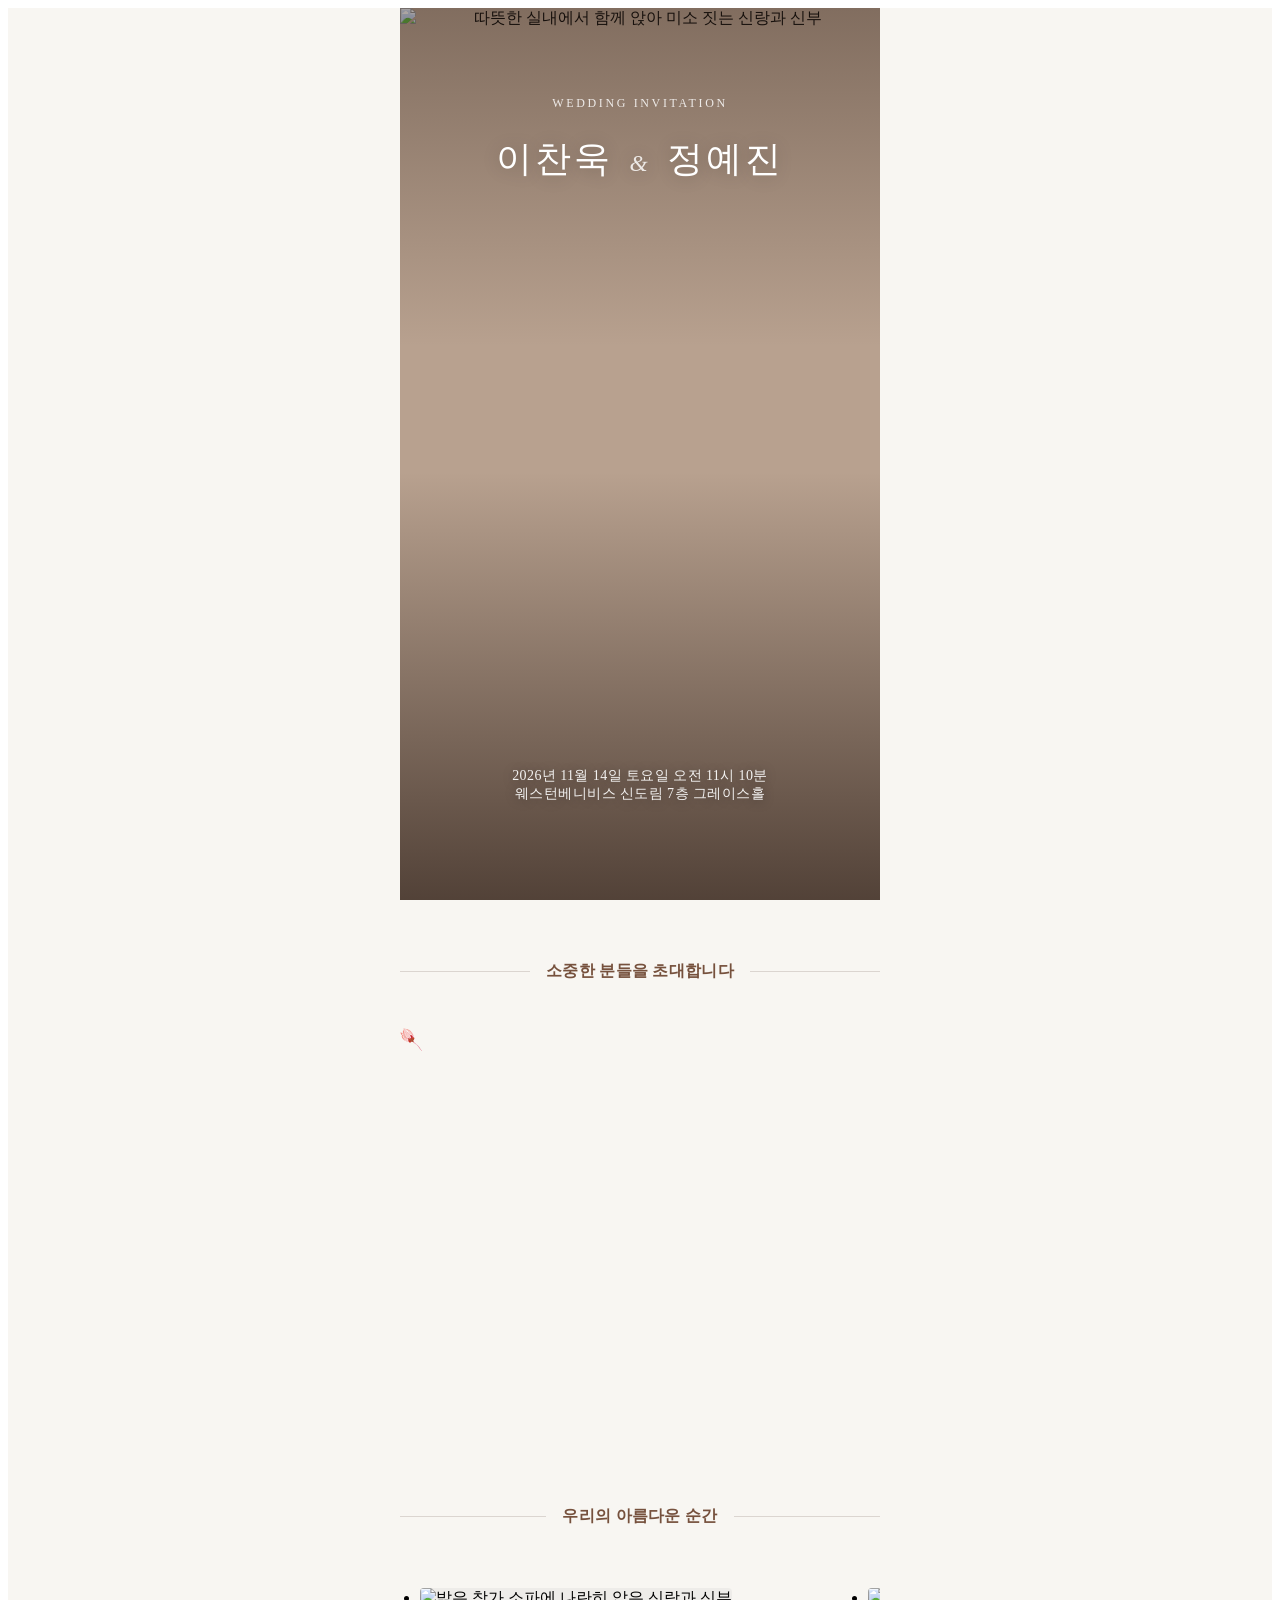
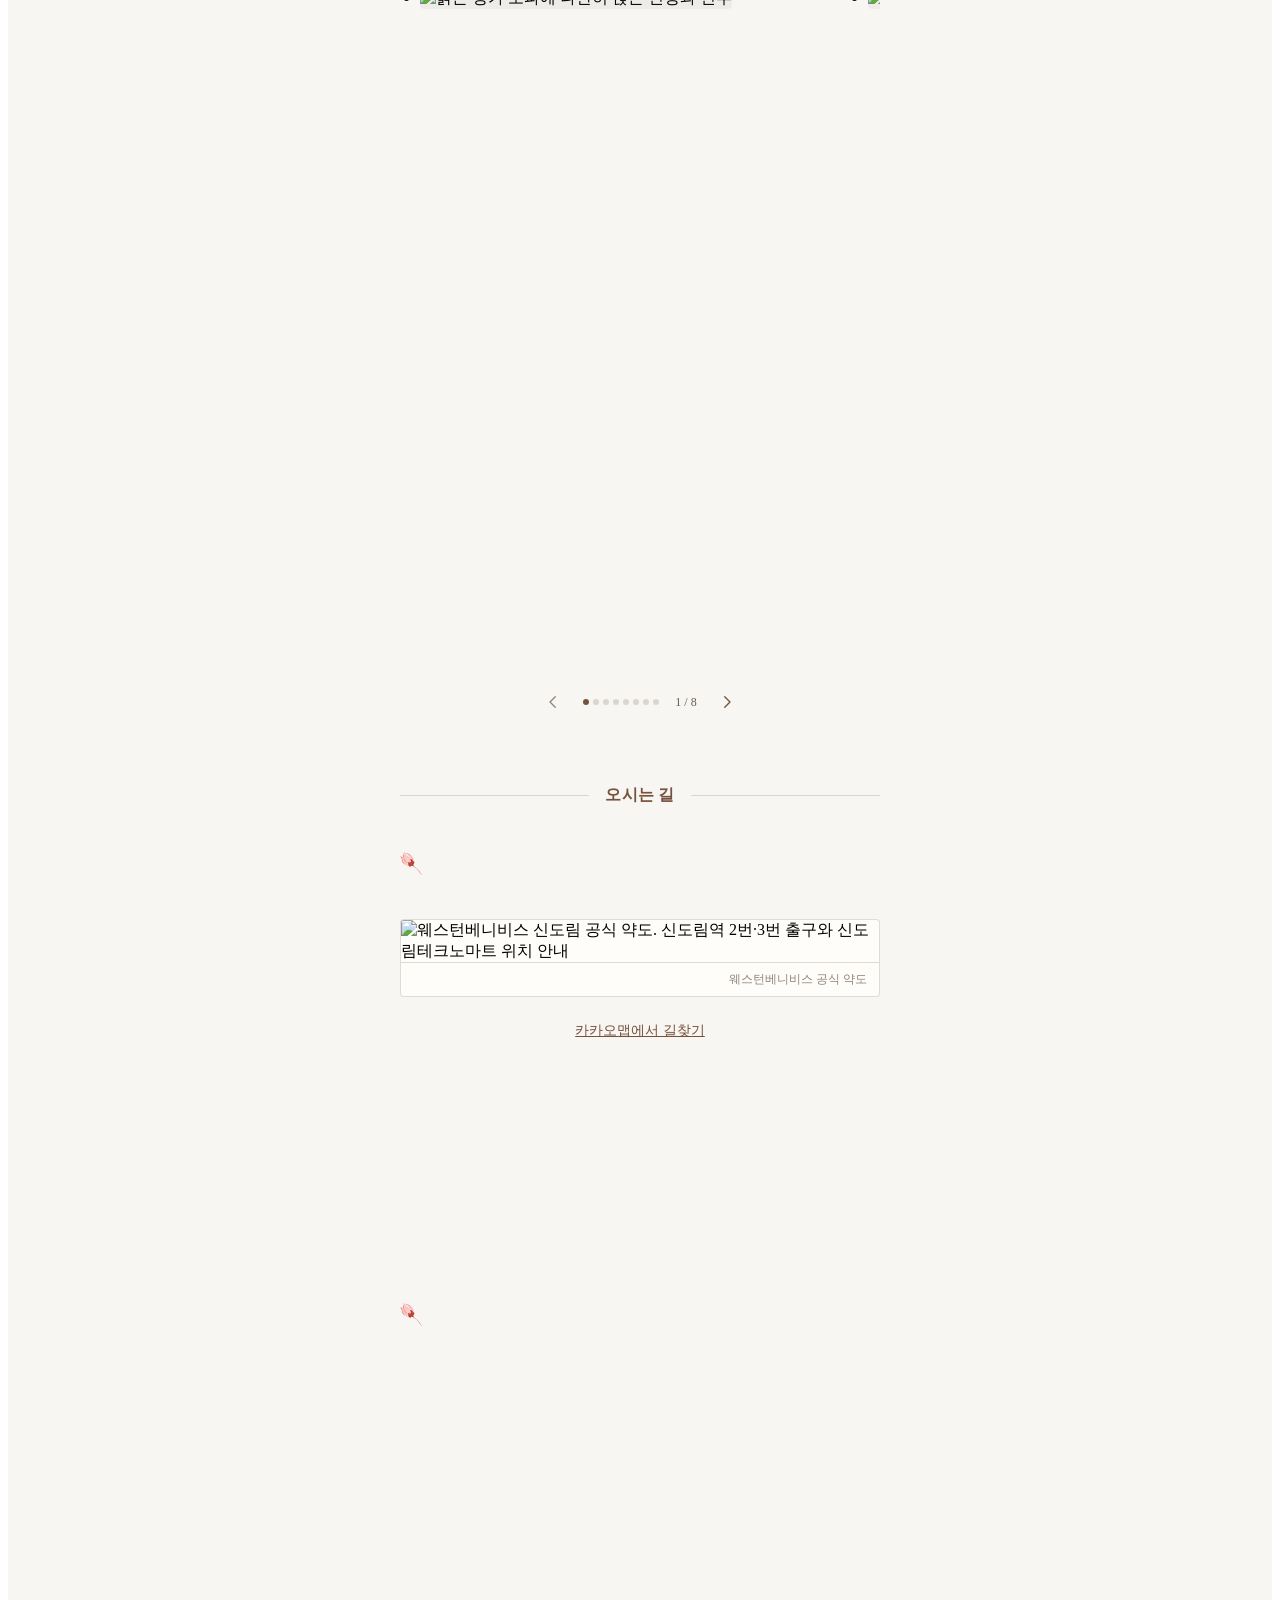
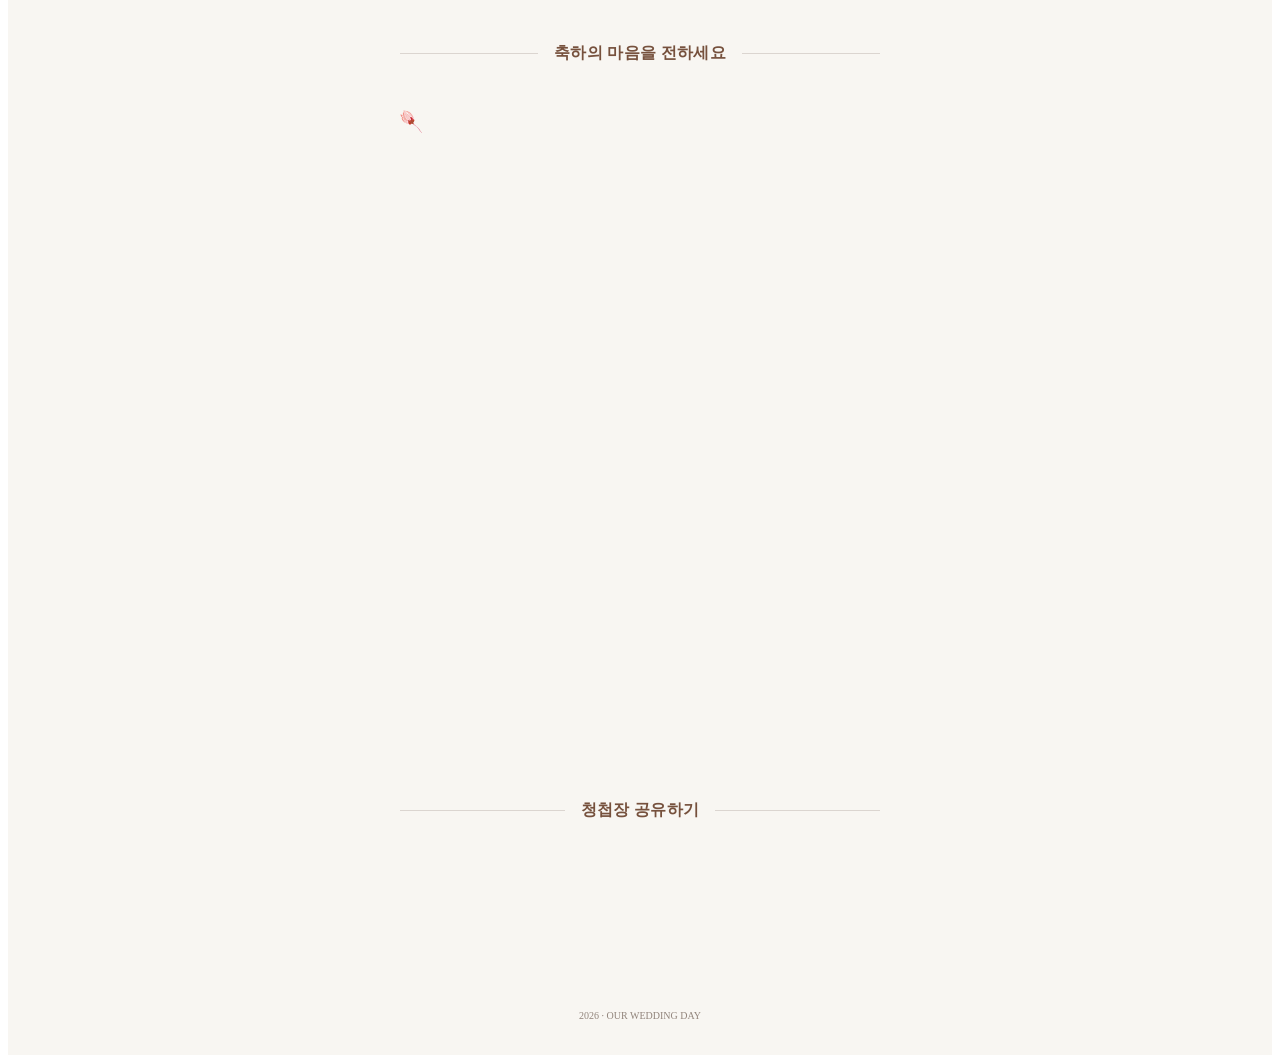
==== commit 8e616374: "fix: reorder wedding gallery photos" ====
--- a/index.html
+++ b/index.html
@@ -129,10 +129,10 @@
 data-styled.g71[id="pages__Page-sc-1hapu0k-0"]{content:"flqmEQ,"}/*!sc*/
 .cbJjyd{margin-top:64px;padding:32px;color:#91847b;font-size:0.75rem;text-align:center;}/*!sc*/
 data-styled.g72[id="pages__Footer-sc-1hapu0k-1"]{content:"cbJjyd,"}/*!sc*/
-</style><link rel="icon" href="/wedding/favicon-32x32.png?v=53aa06cf17e4239d0dba6ffd09854e02" type="image/png"/><link rel="manifest" href="/wedding/manifest.webmanifest" crossorigin="anonymous"/><link rel="apple-touch-icon" sizes="48x48" href="/wedding/icons/icon-48x48.png?v=53aa06cf17e4239d0dba6ffd09854e02"/><link rel="apple-touch-icon" sizes="72x72" href="/wedding/icons/icon-72x72.png?v=53aa06cf17e4239d0dba6ffd09854e02"/><link rel="apple-touch-icon" sizes="96x96" href="/wedding/icons/icon-96x96.png?v=53aa06cf17e4239d0dba6ffd09854e02"/><link rel="apple-touch-icon" sizes="144x144" href="/wedding/icons/icon-144x144.png?v=53aa06cf17e4239d0dba6ffd09854e02"/><link rel="apple-touch-icon" sizes="192x192" href="/wedding/icons/icon-192x192.png?v=53aa06cf17e4239d0dba6ffd09854e02"/><link rel="apple-touch-icon" sizes="256x256" href="/wedding/icons/icon-256x256.png?v=53aa06cf17e4239d0dba6ffd09854e02"/><link rel="apple-touch-icon" sizes="384x384" href="/wedding/icons/icon-384x384.png?v=53aa06cf17e4239d0dba6ffd09854e02"/><link rel="apple-touch-icon" sizes="512x512" href="/wedding/icons/icon-512x512.png?v=53aa06cf17e4239d0dba6ffd09854e02"/><title data-gatsby-head="true">이찬욱 · 정예진 결혼합니다</title><link rel="canonical" href="https://chanwook-lee.github.io/wedding/" data-gatsby-head="true"/><script type="application/ld+json" data-gatsby-head="true">{"@context":"https://schema.org","@type":"Event","name":"이찬욱 · 정예진 결혼합니다","startDate":"2026-11-14T11:10:00+09:00","eventAttendanceMode":"https://schema.org/OfflineEventAttendanceMode","eventStatus":"https://schema.org/EventScheduled","image":["https://chanwook-lee.github.io/wedding/og-image-20260817.jpg"],"description":"2026.11.14 웨스턴베니비스 신도림 7층 그레이스홀","location":{"@type":"Place","name":"웨스턴베니비스 신도림 7층 그레이스홀","address":{"@type":"PostalAddress","streetAddress":"서울특별시 구로구 새말로 97","addressCountry":"KR"}}}</script></head><body><div id="___gatsby"><div style="outline:none" tabindex="-1" id="gatsby-focus-wrapper"><div class="pages__Page-sc-1hapu0k-0 flqmEQ"><main><header class="Hero__Header-sc-1hna21a-0 bVA-Dkg"><img src="/wedding/static/Gallery_Photo_6-a888ded1cd1b0e889d53cd26343597e0.jpg" alt="따뜻한 실내에서 함께 앉아 미소 짓는 신랑과 신부" width="1400" height="2100" fetchPriority="high" class="Hero__Backdrop-sc-1hna21a-1 drooxq"/><div aria-hidden="true" class="Hero__Shade-sc-1hna21a-2 ctNlJV"></div><div class="Hero__Copy-sc-1hna21a-3 gkegZP"><div class="Hero__Top-sc-1hna21a-4"><p class="Hero__Eyebrow-sc-1hna21a-6 kHtSmX">WEDDING INVITATION</p><h1 class="Hero__Names-sc-1hna21a-7 dBpBPZ">이찬욱<!-- --> <span class="Hero__Ampersand-sc-1hna21a-8 eMLWuR">&amp;</span> <!-- -->정예진</h1></div><div class="Hero__Bottom-sc-1hna21a-5"><p class="Hero__Schedule-sc-1hna21a-9 fEkiZK"><time dateTime="2026-11-14T11:10">2026년 11월 14일 토요일 오전 11시 10분</time><br/>웨스턴베니비스 신도림 7층 그레이스홀</p><p class="Hero__Countdown-sc-1hna21a-10 dbTPSq"></p></div></div></header><div class="Container-sc-ip7zd5-0 lcPPIO"><section aria-labelledby=":Rim:" class="Section__SectionElement-sc-g0iwbu-0 eAWtbi"><div class="SectionHeading__Wrapper-sc-l9gnpi-0 csIMon"><span class="SectionHeading__Rule-sc-l9gnpi-1 hcTagX"></span><h2 id=":Rim:" class="SectionHeading__Heading-sc-l9gnpi-2 iatnfg">소중한 분들을 초대합니다</h2><span class="SectionHeading__Rule-sc-l9gnpi-1 hcTagX"></span></div><img src="[data-uri]" alt="" width="22" height="23" class="Section__OrnamentImage-sc-g0iwbu-1 nENHz"/><div class="Greeting__Message-sc-obqv3c-0 cunkRI"><div class="Reveal__Wrapper-sc-1tcx5jr-0 fPFAiK"><p>서로의 하루를 가장 가까이에서 응원해 온 저희가</p></div><div class="Reveal__Wrapper-sc-1tcx5jr-0 gHQpPy"><p>이제 부부로서 같은 곳을 바라보며 한 걸음을 내딛습니다.</p></div><div class="Reveal__Wrapper-sc-1tcx5jr-0 ivsSZ"><p>따뜻한 마음으로 함께해 주시고</p></div><div class="Reveal__Wrapper-sc-1tcx5jr-0 eATgJM"><p>저희의 새로운 시작을 축복해 주세요.</p></div></div><div class="Reveal__Wrapper-sc-1tcx5jr-0 bRWZrH"><ul role="list" class="Greeting__Families-sc-obqv3c-1 gFSNKJ"><li>이기원<!-- --> · <!-- -->이창희<!-- -->의<!-- --> <!-- -->장남<!-- --> <!-- -->이찬욱</li><li>정응채<!-- --> · <!-- -->김남숙<!-- -->의<!-- --> <!-- -->차녀<!-- --> <!-- -->정예진</li></ul></div></section></div><div class="Container-sc-ip7zd5-0 lcPPIO"><section aria-labelledby=":Rqm:" class="Section__SectionElement-sc-g0iwbu-0 eAWtbi"><div class="SectionHeading__Wrapper-sc-l9gnpi-0 csIMon"><span class="SectionHeading__Rule-sc-l9gnpi-1 hcTagX"></span><h2 id=":Rqm:" class="SectionHeading__Heading-sc-l9gnpi-2 iatnfg">우리의 아름다운 순간</h2><span class="SectionHeading__Rule-sc-l9gnpi-1 hcTagX"></span></div><div tabindex="0" role="group" aria-label="웨딩 사진" class="Gallery__Track-sc-374t1q-0 dWOjVi"><ul role="list" class="Gallery__Slides-sc-374t1q-1 jMQAvy"><li class="Gallery__Slide-sc-374t1q-2 iZihLp"><img src="/wedding/static/Gallery_Photo_1-ae895288ac94eefa05a53f73433c5048.jpg" alt="밝은 스튜디오에서 포옹한 신랑과 신부" width="1400" height="2100" loading="eager" decoding="async" class="Gallery__Photo-sc-374t1q-3 hSYIQH"/></li><li class="Gallery__Slide-sc-374t1q-2 iZihLp"><img src="/wedding/static/Gallery_Photo_2-660d818f466bd4e2ef7b23346e72025b.jpg" alt="밝은 스튜디오에서 손을 맞잡은 신랑과 신부" width="1400" height="2100" loading="lazy" decoding="async" class="Gallery__Photo-sc-374t1q-3 hSYIQH"/></li><li class="Gallery__Slide-sc-374t1q-2 iZihLp"><img src="/wedding/static/Gallery_Photo_3-987416ee172f4632436d352e9dd9cf6f.jpg" alt="초록빛 정원에서 서로를 바라보는 신랑과 신부" width="1400" height="2100" loading="lazy" decoding="async" class="Gallery__Photo-sc-374t1q-3 hSYIQH"/></li><li class="Gallery__Slide-sc-374t1q-2 iZihLp"><img src="/wedding/static/Gallery_Photo_4-7d65d17ef1c37932970901b26b1583f6.jpg" alt="초록빛 창가에서 베일을 사이에 둔 신랑과 신부" width="1400" height="2100" loading="lazy" decoding="async" class="Gallery__Photo-sc-374t1q-3 hSYIQH"/></li><li class="Gallery__Slide-sc-374t1q-2 iZihLp"><img src="/wedding/static/Gallery_Photo_5-311ababc8cc416274eb93c3c35cd85a9.jpg" alt="밝은 창가 소파에 나란히 앉은 신랑과 신부" width="1400" height="2100" loading="lazy" decoding="async" class="Gallery__Photo-sc-374t1q-3 hSYIQH"/></li><li class="Gallery__Slide-sc-374t1q-2 iZihLp"><img src="/wedding/static/Gallery_Photo_6-a888ded1cd1b0e889d53cd26343597e0.jpg" alt="따뜻한 실내에서 함께 앉아 미소 짓는 신랑과 신부" width="1400" height="2100" loading="lazy" decoding="async" class="Gallery__Photo-sc-374t1q-3 hSYIQH"/></li><li class="Gallery__Slide-sc-374t1q-2 iZihLp"><img src="/wedding/static/Gallery_Photo_7-b332715be85e2234d61966b429d1a3da.jpg" alt="꽃다발을 든 신부의 베일 웨딩 사진" width="1400" height="2100" loading="lazy" decoding="async" class="Gallery__Photo-sc-374t1q-3 hSYIQH"/></li><li class="Gallery__Slide-sc-374t1q-2 iZihLp"><img src="/wedding/static/Gallery_Photo_8-43f4e8bb1c25107b4016c3832867f32e.jpg" alt="붉은 단풍 앞에 선 신랑의 웨딩 사진" width="1400" height="2100" loading="lazy" decoding="async" class="Gallery__Photo-sc-374t1q-3 hSYIQH"/></li></ul></div><div class="Gallery__Controls-sc-374t1q-4 bdVsjJ"><button type="button" disabled="" aria-label="이전 사진" class="Gallery__NavButton-sc-374t1q-5 kKFvOu"><svg width="18" height="18" viewBox="0 0 24 24" fill="none" aria-hidden="true" focusable="false"><path d="M15 5l-7 7 7 7" stroke="currentColor" stroke-width="1.8" stroke-linecap="round" stroke-linejoin="round"></path></svg></button><div aria-hidden="true" class="Gallery__Dots-sc-374t1q-6 cjwZYN"><span class="Gallery__Dot-sc-374t1q-7 yCvzj"></span><span class="Gallery__Dot-sc-374t1q-7 iQmxGV"></span><span class="Gallery__Dot-sc-374t1q-7 iQmxGV"></span><span class="Gallery__Dot-sc-374t1q-7 iQmxGV"></span><span class="Gallery__Dot-sc-374t1q-7 iQmxGV"></span><span class="Gallery__Dot-sc-374t1q-7 iQmxGV"></span><span class="Gallery__Dot-sc-374t1q-7 iQmxGV"></span><span class="Gallery__Dot-sc-374t1q-7 iQmxGV"></span></div><p class="Gallery__Position-sc-374t1q-8 gOhHYA">1<!-- --> / <!-- -->8</p><button type="button" aria-label="다음 사진" class="Gallery__NavButton-sc-374t1q-5 kKFvOu"><svg width="18" height="18" viewBox="0 0 24 24" fill="none" aria-hidden="true" focusable="false"><path d="M9 5l7 7-7 7" stroke="currentColor" stroke-width="1.8" stroke-linecap="round" stroke-linejoin="round"></path></svg></button></div></section></div><div class="Container-sc-ip7zd5-0 lcPPIO"><section aria-labelledby=":R12m:" class="Section__SectionElement-sc-g0iwbu-0 eAWtbi"><div class="SectionHeading__Wrapper-sc-l9gnpi-0 csIMon"><span class="SectionHeading__Rule-sc-l9gnpi-1 hcTagX"></span><h2 id=":R12m:" class="SectionHeading__Heading-sc-l9gnpi-2 iatnfg">오시는 길</h2><span class="SectionHeading__Rule-sc-l9gnpi-1 hcTagX"></span></div><img src="[data-uri]" alt="" width="22" height="23" class="Section__OrnamentImage-sc-g0iwbu-1 nENHz"/><figure class="Location__MapFigure-sc-1qtjmn8-1 hLNOBb"><img src="/wedding/static/Western_Bennevis_Map-4826dd7b1f121864a80c690d89c0636a.jpg" alt="웨스턴베니비스 신도림 공식 약도. 신도림역 2번·3번 출구와 신도림테크노마트 위치 안내" width="2000" height="2477" loading="lazy" decoding="async" class="Location__MapIllustration-sc-1qtjmn8-2 fSfmpI"/><figcaption class="Location__MapCaption-sc-1qtjmn8-3 feMsNs">웨스턴베니비스 공식 약도</figcaption></figure><a href="https://map.kakao.com/?q=%EC%84%9C%EC%9A%B8%ED%8A%B9%EB%B3%84%EC%8B%9C%20%EA%B5%AC%EB%A1%9C%EA%B5%AC%20%EC%83%88%EB%A7%90%EB%A1%9C%2097" target="_blank" rel="noreferrer noopener" class="Location__MapLink-sc-1qtjmn8-5 gtbVdj">카카오맵에서 길찾기</a><div class="Reveal__Wrapper-sc-1tcx5jr-0 fPFAiK"><p class="Location__Address-sc-1qtjmn8-6 ljJNVr">서울특별시 구로구 새말로 97<br/>웨스턴베니비스 신도림<!-- --> <!-- -->7층 그레이스홀</p><div class="Location__TransitGroup-sc-1qtjmn8-7 bBYgrq"><h3 class="Location__TransitLabel-sc-1qtjmn8-8 dJpwTW">지하철<!-- --> 이용 시</h3><ul role="list" class="Location__TransitList-sc-1qtjmn8-9 cqASjf"><li>1·2호선 신도림역 2·3번 출구 방면</li><li>신도림테크노마트와 연결되어 있습니다.</li></ul></div></div></section></div><div class="Container-sc-ip7zd5-0 lcPPIO"><section class="Section__SectionElement-sc-g0iwbu-0 eAWtbi"><img src="[data-uri]" alt="" width="22" height="23" class="Section__OrnamentImage-sc-g0iwbu-1 nENHz"/><div class="Reveal__Wrapper-sc-1tcx5jr-0 fPFAiK"><figure class="Quote__Figure-sc-1h9siay-0 jNSuiQ"><blockquote class="Quote__Blockquote-sc-1h9siay-1 cvqZKC"><span class="Quote__Line-sc-1h9siay-2 iSXcG">함께라서 평범한 날도 특별해지고</span><span class="Quote__Line-sc-1h9siay-2 iSXcG">서로라서 긴 여행도 설렙니다</span><span class="Quote__Line-sc-1h9siay-2 iSXcG">그 첫날에 당신을 초대합니다</span></blockquote></figure></div></section></div><div class="Container-sc-ip7zd5-0 lcPPIO"><section aria-labelledby=":R1im:" class="Section__SectionElement-sc-g0iwbu-0 eAWtbi"><div class="SectionHeading__Wrapper-sc-l9gnpi-0 csIMon"><span class="SectionHeading__Rule-sc-l9gnpi-1 hcTagX"></span><h2 id=":R1im:" class="SectionHeading__Heading-sc-l9gnpi-2 iatnfg">축하의 마음을 전하세요</h2><span class="SectionHeading__Rule-sc-l9gnpi-1 hcTagX"></span></div><img src="[data-uri]" alt="" width="22" height="23" class="Section__OrnamentImage-sc-g0iwbu-1 nENHz"/><div class="Reveal__Wrapper-sc-1tcx5jr-0 fPFAiK"><p class="Gift__Description-sc-g4rhxh-0 xQkwy">축하의 마음을 전하실 곳을 안내드립니다.<br/>계좌번호를 누르면 복사됩니다.</p><div class="Gift__AccountGroups-sc-g4rhxh-1 kkacha"><section aria-labelledby="gift-신랑측" class="Gift__GroupCard-sc-g4rhxh-2 hXUUZQ"><h3 id="gift-신랑측" class="Gift__GroupTitle-sc-g4rhxh-3 bkLZhN">신랑측</h3><div class="Gift__AccountList-sc-g4rhxh-4 cgHfBZ"><div class="Gift__Row-sc-g4rhxh-5 cCteDs"><div class="Gift__Who-sc-g4rhxh-6 jAPqLO"><span class="Gift__Relation-sc-g4rhxh-7 jIZBHL">혼주</span><span class="Gift__Name-sc-g4rhxh-8 ecbZVB" style="white-space:pre-line;line-height:1.45">이기원&#10;이창희</span></div><button type="button" aria-label="혼주 이기원&#10;이창희의 계좌번호 국민은행 210-21-1270-421 복사" class="Gift__CopyButton-sc-g4rhxh-9 ecSUQx"><span class="Gift__AccountDetails-sc-g4rhxh-10 krSidB"><span class="Gift__Bank-sc-g4rhxh-11 bUInFC">국민은행</span><span class="Gift__AccountNumber-sc-g4rhxh-12 ehA-Dq">210-21-1270-421</span></span><span aria-hidden="true" class="Gift__CopyHint-sc-g4rhxh-13 dkRphR">복사</span></button></div><div class="Gift__Row-sc-g4rhxh-5 cCteDs"><div class="Gift__Who-sc-g4rhxh-6 jAPqLO"><span class="Gift__Relation-sc-g4rhxh-7 jIZBHL">신랑</span><span class="Gift__Name-sc-g4rhxh-8 ecbZVB">이찬욱</span></div><button type="button" aria-label="신랑 이찬욱의 계좌번호 신한은행 110-568-833197 복사" class="Gift__CopyButton-sc-g4rhxh-9 ecSUQx"><span class="Gift__AccountDetails-sc-g4rhxh-10 krSidB"><span class="Gift__Bank-sc-g4rhxh-11 bUInFC">신한은행</span><span class="Gift__AccountNumber-sc-g4rhxh-12 ehA-Dq">110-568-833197</span></span><span aria-hidden="true" class="Gift__CopyHint-sc-g4rhxh-13 dkRphR">복사</span></button></div></div></section><section aria-labelledby="gift-신부측" class="Gift__GroupCard-sc-g4rhxh-2 hXUUZQ"><h3 id="gift-신부측" class="Gift__GroupTitle-sc-g4rhxh-3 bkLZhN">신부측</h3><div class="Gift__AccountList-sc-g4rhxh-4 cgHfBZ"><div class="Gift__Row-sc-g4rhxh-5 cCteDs"><div class="Gift__Who-sc-g4rhxh-6 jAPqLO"><span class="Gift__Relation-sc-g4rhxh-7 jIZBHL">아버지</span><span class="Gift__Name-sc-g4rhxh-8 ecbZVB">정응채</span></div><button type="button" aria-label="아버지 정응채의 계좌번호 기업은행 540-007401-01-019 복사" class="Gift__CopyButton-sc-g4rhxh-9 ecSUQx"><span class="Gift__AccountDetails-sc-g4rhxh-10 krSidB"><span class="Gift__Bank-sc-g4rhxh-11 bUInFC">기업은행</span><span class="Gift__AccountNumber-sc-g4rhxh-12 ehA-Dq">540-007401-01-019</span></span><span aria-hidden="true" class="Gift__CopyHint-sc-g4rhxh-13 dkRphR">복사</span></button></div><div class="Gift__Row-sc-g4rhxh-5 cCteDs"><div class="Gift__Who-sc-g4rhxh-6 jAPqLO"><span class="Gift__Relation-sc-g4rhxh-7 jIZBHL">어머니</span><span class="Gift__Name-sc-g4rhxh-8 ecbZVB">김남숙</span></div><button type="button" aria-label="어머니 김남숙의 계좌번호 국민은행 489702-95-133075 복사" class="Gift__CopyButton-sc-g4rhxh-9 ecSUQx"><span class="Gift__AccountDetails-sc-g4rhxh-10 krSidB"><span class="Gift__Bank-sc-g4rhxh-11 bUInFC">국민은행</span><span class="Gift__AccountNumber-sc-g4rhxh-12 ehA-Dq">489702-95-133075</span></span><span aria-hidden="true" class="Gift__CopyHint-sc-g4rhxh-13 dkRphR">복사</span></button></div><div class="Gift__Row-sc-g4rhxh-5 cCteDs"><div class="Gift__Who-sc-g4rhxh-6 jAPqLO"><span class="Gift__Relation-sc-g4rhxh-7 jIZBHL">신부</span><span class="Gift__Name-sc-g4rhxh-8 ecbZVB">정예진</span></div><button type="button" aria-label="신부 정예진의 계좌번호 하나은행 278-911024-82107 복사" class="Gift__CopyButton-sc-g4rhxh-9 ecSUQx"><span class="Gift__AccountDetails-sc-g4rhxh-10 krSidB"><span class="Gift__Bank-sc-g4rhxh-11 bUInFC">하나은행</span><span class="Gift__AccountNumber-sc-g4rhxh-12 ehA-Dq">278-911024-82107</span></span><span aria-hidden="true" class="Gift__CopyHint-sc-g4rhxh-13 dkRphR">복사</span></button></div></div></section></div></div></section></div><div class="Container-sc-ip7zd5-0 lcPPIO"><section aria-labelledby=":R1qm:" class="Section__SectionElement-sc-g0iwbu-0 eAWtbi"><div class="SectionHeading__Wrapper-sc-l9gnpi-0 csIMon"><span class="SectionHeading__Rule-sc-l9gnpi-1 hcTagX"></span><h2 id=":R1qm:" class="SectionHeading__Heading-sc-l9gnpi-2 iatnfg">청첩장 공유하기</h2><span class="SectionHeading__Rule-sc-l9gnpi-1 hcTagX"></span></div><div class="Reveal__Wrapper-sc-1tcx5jr-0 fPFAiK"><div class="Share__Buttons-sc-1lxdtet-0 hUaiGQ"><button type="button" class="Button__StyledButton-sc-7e8j15-0 imtEp"><span class="Button__IconSlot-sc-7e8j15-1 hkxuTs"><svg width="18" height="18" viewBox="0 0 24 24" fill="none" aria-hidden="true" focusable="false"><path d="M10 13a4 4 0 0 0 5.66 0l2.83-2.83a4 4 0 0 0-5.66-5.66L11.5 5.9M14 11a4 4 0 0 0-5.66 0L5.5 13.83a4 4 0 0 0 5.66 5.66l1.33-1.33" stroke="currentColor" stroke-width="1.6" stroke-linecap="round"></path></svg></span>링크로 공유하기</button></div></div></section></div></main><footer class="pages__Footer-sc-1hapu0k-1 cbJjyd"><small>2026 · OUR WEDDING DAY</small></footer></div></div><div id="gatsby-announcer" style="position:absolute;top:0;width:1px;height:1px;padding:0;overflow:hidden;clip:rect(0, 0, 0, 0);white-space:nowrap;border:0" aria-live="assertive" aria-atomic="true"></div><div role="status" aria-live="polite" aria-atomic="true" class="Toast__LiveRegion-sc-1rog43k-0 gTaUnz"></div></div><script id="gatsby-script-loader">/*<![CDATA[*/window.pagePath="/";/*]]>*/</script><!-- slice-start id="_gatsby-scripts-1" -->
+</style><link rel="icon" href="/wedding/favicon-32x32.png?v=53aa06cf17e4239d0dba6ffd09854e02" type="image/png"/><link rel="manifest" href="/wedding/manifest.webmanifest" crossorigin="anonymous"/><link rel="apple-touch-icon" sizes="48x48" href="/wedding/icons/icon-48x48.png?v=53aa06cf17e4239d0dba6ffd09854e02"/><link rel="apple-touch-icon" sizes="72x72" href="/wedding/icons/icon-72x72.png?v=53aa06cf17e4239d0dba6ffd09854e02"/><link rel="apple-touch-icon" sizes="96x96" href="/wedding/icons/icon-96x96.png?v=53aa06cf17e4239d0dba6ffd09854e02"/><link rel="apple-touch-icon" sizes="144x144" href="/wedding/icons/icon-144x144.png?v=53aa06cf17e4239d0dba6ffd09854e02"/><link rel="apple-touch-icon" sizes="192x192" href="/wedding/icons/icon-192x192.png?v=53aa06cf17e4239d0dba6ffd09854e02"/><link rel="apple-touch-icon" sizes="256x256" href="/wedding/icons/icon-256x256.png?v=53aa06cf17e4239d0dba6ffd09854e02"/><link rel="apple-touch-icon" sizes="384x384" href="/wedding/icons/icon-384x384.png?v=53aa06cf17e4239d0dba6ffd09854e02"/><link rel="apple-touch-icon" sizes="512x512" href="/wedding/icons/icon-512x512.png?v=53aa06cf17e4239d0dba6ffd09854e02"/><title data-gatsby-head="true">이찬욱 · 정예진 결혼합니다</title><link rel="canonical" href="https://chanwook-lee.github.io/wedding/" data-gatsby-head="true"/><script type="application/ld+json" data-gatsby-head="true">{"@context":"https://schema.org","@type":"Event","name":"이찬욱 · 정예진 결혼합니다","startDate":"2026-11-14T11:10:00+09:00","eventAttendanceMode":"https://schema.org/OfflineEventAttendanceMode","eventStatus":"https://schema.org/EventScheduled","image":["https://chanwook-lee.github.io/wedding/og-image-20260817.jpg"],"description":"2026.11.14 웨스턴베니비스 신도림 7층 그레이스홀","location":{"@type":"Place","name":"웨스턴베니비스 신도림 7층 그레이스홀","address":{"@type":"PostalAddress","streetAddress":"서울특별시 구로구 새말로 97","addressCountry":"KR"}}}</script></head><body><div id="___gatsby"><div style="outline:none" tabindex="-1" id="gatsby-focus-wrapper"><div class="pages__Page-sc-1hapu0k-0 flqmEQ"><main><header class="Hero__Header-sc-1hna21a-0 bVA-Dkg"><img src="/wedding/static/Gallery_Photo_6-a888ded1cd1b0e889d53cd26343597e0.jpg" alt="따뜻한 실내에서 함께 앉아 미소 짓는 신랑과 신부" width="1400" height="2100" fetchPriority="high" class="Hero__Backdrop-sc-1hna21a-1 drooxq"/><div aria-hidden="true" class="Hero__Shade-sc-1hna21a-2 ctNlJV"></div><div class="Hero__Copy-sc-1hna21a-3 gkegZP"><div class="Hero__Top-sc-1hna21a-4"><p class="Hero__Eyebrow-sc-1hna21a-6 kHtSmX">WEDDING INVITATION</p><h1 class="Hero__Names-sc-1hna21a-7 dBpBPZ">이찬욱<!-- --> <span class="Hero__Ampersand-sc-1hna21a-8 eMLWuR">&amp;</span> <!-- -->정예진</h1></div><div class="Hero__Bottom-sc-1hna21a-5"><p class="Hero__Schedule-sc-1hna21a-9 fEkiZK"><time dateTime="2026-11-14T11:10">2026년 11월 14일 토요일 오전 11시 10분</time><br/>웨스턴베니비스 신도림 7층 그레이스홀</p><p class="Hero__Countdown-sc-1hna21a-10 dbTPSq"></p></div></div></header><div class="Container-sc-ip7zd5-0 lcPPIO"><section aria-labelledby=":Rim:" class="Section__SectionElement-sc-g0iwbu-0 eAWtbi"><div class="SectionHeading__Wrapper-sc-l9gnpi-0 csIMon"><span class="SectionHeading__Rule-sc-l9gnpi-1 hcTagX"></span><h2 id=":Rim:" class="SectionHeading__Heading-sc-l9gnpi-2 iatnfg">소중한 분들을 초대합니다</h2><span class="SectionHeading__Rule-sc-l9gnpi-1 hcTagX"></span></div><img src="[data-uri]" alt="" width="22" height="23" class="Section__OrnamentImage-sc-g0iwbu-1 nENHz"/><div class="Greeting__Message-sc-obqv3c-0 cunkRI"><div class="Reveal__Wrapper-sc-1tcx5jr-0 fPFAiK"><p>서로의 하루를 가장 가까이에서 응원해 온 저희가</p></div><div class="Reveal__Wrapper-sc-1tcx5jr-0 gHQpPy"><p>이제 부부로서 같은 곳을 바라보며 한 걸음을 내딛습니다.</p></div><div class="Reveal__Wrapper-sc-1tcx5jr-0 ivsSZ"><p>따뜻한 마음으로 함께해 주시고</p></div><div class="Reveal__Wrapper-sc-1tcx5jr-0 eATgJM"><p>저희의 새로운 시작을 축복해 주세요.</p></div></div><div class="Reveal__Wrapper-sc-1tcx5jr-0 bRWZrH"><ul role="list" class="Greeting__Families-sc-obqv3c-1 gFSNKJ"><li>이기원<!-- --> · <!-- -->이창희<!-- -->의<!-- --> <!-- -->장남<!-- --> <!-- -->이찬욱</li><li>정응채<!-- --> · <!-- -->김남숙<!-- -->의<!-- --> <!-- -->차녀<!-- --> <!-- -->정예진</li></ul></div></section></div><div class="Container-sc-ip7zd5-0 lcPPIO"><section aria-labelledby=":Rqm:" class="Section__SectionElement-sc-g0iwbu-0 eAWtbi"><div class="SectionHeading__Wrapper-sc-l9gnpi-0 csIMon"><span class="SectionHeading__Rule-sc-l9gnpi-1 hcTagX"></span><h2 id=":Rqm:" class="SectionHeading__Heading-sc-l9gnpi-2 iatnfg">우리의 아름다운 순간</h2><span class="SectionHeading__Rule-sc-l9gnpi-1 hcTagX"></span></div><div tabindex="0" role="group" aria-label="웨딩 사진" class="Gallery__Track-sc-374t1q-0 dWOjVi"><ul role="list" class="Gallery__Slides-sc-374t1q-1 jMQAvy"><li class="Gallery__Slide-sc-374t1q-2 iZihLp"><img src="/wedding/static/Gallery_Photo_5-311ababc8cc416274eb93c3c35cd85a9.jpg" alt="밝은 창가 소파에 나란히 앉은 신랑과 신부" width="1400" height="2100" loading="eager" decoding="async" class="Gallery__Photo-sc-374t1q-3 hSYIQH"/></li><li class="Gallery__Slide-sc-374t1q-2 iZihLp"><img src="/wedding/static/Gallery_Photo_2-660d818f466bd4e2ef7b23346e72025b.jpg" alt="밝은 스튜디오에서 손을 맞잡은 신랑과 신부" width="1400" height="2100" loading="lazy" decoding="async" class="Gallery__Photo-sc-374t1q-3 hSYIQH"/></li><li class="Gallery__Slide-sc-374t1q-2 iZihLp"><img src="/wedding/static/Gallery_Photo_7-b332715be85e2234d61966b429d1a3da.jpg" alt="꽃다발을 든 신부의 베일 웨딩 사진" width="1400" height="2100" loading="lazy" decoding="async" class="Gallery__Photo-sc-374t1q-3 hSYIQH"/></li><li class="Gallery__Slide-sc-374t1q-2 iZihLp"><img src="/wedding/static/Gallery_Photo_4-7d65d17ef1c37932970901b26b1583f6.jpg" alt="초록빛 창가에서 베일을 사이에 둔 신랑과 신부" width="1400" height="2100" loading="lazy" decoding="async" class="Gallery__Photo-sc-374t1q-3 hSYIQH"/></li><li class="Gallery__Slide-sc-374t1q-2 iZihLp"><img src="/wedding/static/Gallery_Photo_3-987416ee172f4632436d352e9dd9cf6f.jpg" alt="초록빛 정원에서 서로를 바라보는 신랑과 신부" width="1400" height="2100" loading="lazy" decoding="async" class="Gallery__Photo-sc-374t1q-3 hSYIQH"/></li><li class="Gallery__Slide-sc-374t1q-2 iZihLp"><img src="/wedding/static/Gallery_Photo_6-a888ded1cd1b0e889d53cd26343597e0.jpg" alt="따뜻한 실내에서 함께 앉아 미소 짓는 신랑과 신부" width="1400" height="2100" loading="lazy" decoding="async" class="Gallery__Photo-sc-374t1q-3 hSYIQH"/></li><li class="Gallery__Slide-sc-374t1q-2 iZihLp"><img src="/wedding/static/Gallery_Photo_8-43f4e8bb1c25107b4016c3832867f32e.jpg" alt="붉은 단풍 앞에 선 신랑의 웨딩 사진" width="1400" height="2100" loading="lazy" decoding="async" class="Gallery__Photo-sc-374t1q-3 hSYIQH"/></li><li class="Gallery__Slide-sc-374t1q-2 iZihLp"><img src="/wedding/static/Gallery_Photo_1-ae895288ac94eefa05a53f73433c5048.jpg" alt="밝은 스튜디오에서 포옹한 신랑과 신부" width="1400" height="2100" loading="lazy" decoding="async" class="Gallery__Photo-sc-374t1q-3 hSYIQH"/></li></ul></div><div class="Gallery__Controls-sc-374t1q-4 bdVsjJ"><button type="button" disabled="" aria-label="이전 사진" class="Gallery__NavButton-sc-374t1q-5 kKFvOu"><svg width="18" height="18" viewBox="0 0 24 24" fill="none" aria-hidden="true" focusable="false"><path d="M15 5l-7 7 7 7" stroke="currentColor" stroke-width="1.8" stroke-linecap="round" stroke-linejoin="round"></path></svg></button><div aria-hidden="true" class="Gallery__Dots-sc-374t1q-6 cjwZYN"><span class="Gallery__Dot-sc-374t1q-7 yCvzj"></span><span class="Gallery__Dot-sc-374t1q-7 iQmxGV"></span><span class="Gallery__Dot-sc-374t1q-7 iQmxGV"></span><span class="Gallery__Dot-sc-374t1q-7 iQmxGV"></span><span class="Gallery__Dot-sc-374t1q-7 iQmxGV"></span><span class="Gallery__Dot-sc-374t1q-7 iQmxGV"></span><span class="Gallery__Dot-sc-374t1q-7 iQmxGV"></span><span class="Gallery__Dot-sc-374t1q-7 iQmxGV"></span></div><p class="Gallery__Position-sc-374t1q-8 gOhHYA">1<!-- --> / <!-- -->8</p><button type="button" aria-label="다음 사진" class="Gallery__NavButton-sc-374t1q-5 kKFvOu"><svg width="18" height="18" viewBox="0 0 24 24" fill="none" aria-hidden="true" focusable="false"><path d="M9 5l7 7-7 7" stroke="currentColor" stroke-width="1.8" stroke-linecap="round" stroke-linejoin="round"></path></svg></button></div></section></div><div class="Container-sc-ip7zd5-0 lcPPIO"><section aria-labelledby=":R12m:" class="Section__SectionElement-sc-g0iwbu-0 eAWtbi"><div class="SectionHeading__Wrapper-sc-l9gnpi-0 csIMon"><span class="SectionHeading__Rule-sc-l9gnpi-1 hcTagX"></span><h2 id=":R12m:" class="SectionHeading__Heading-sc-l9gnpi-2 iatnfg">오시는 길</h2><span class="SectionHeading__Rule-sc-l9gnpi-1 hcTagX"></span></div><img src="[data-uri]" alt="" width="22" height="23" class="Section__OrnamentImage-sc-g0iwbu-1 nENHz"/><figure class="Location__MapFigure-sc-1qtjmn8-1 hLNOBb"><img src="/wedding/static/Western_Bennevis_Map-4826dd7b1f121864a80c690d89c0636a.jpg" alt="웨스턴베니비스 신도림 공식 약도. 신도림역 2번·3번 출구와 신도림테크노마트 위치 안내" width="2000" height="2477" loading="lazy" decoding="async" class="Location__MapIllustration-sc-1qtjmn8-2 fSfmpI"/><figcaption class="Location__MapCaption-sc-1qtjmn8-3 feMsNs">웨스턴베니비스 공식 약도</figcaption></figure><a href="https://map.kakao.com/?q=%EC%84%9C%EC%9A%B8%ED%8A%B9%EB%B3%84%EC%8B%9C%20%EA%B5%AC%EB%A1%9C%EA%B5%AC%20%EC%83%88%EB%A7%90%EB%A1%9C%2097" target="_blank" rel="noreferrer noopener" class="Location__MapLink-sc-1qtjmn8-5 gtbVdj">카카오맵에서 길찾기</a><div class="Reveal__Wrapper-sc-1tcx5jr-0 fPFAiK"><p class="Location__Address-sc-1qtjmn8-6 ljJNVr">서울특별시 구로구 새말로 97<br/>웨스턴베니비스 신도림<!-- --> <!-- -->7층 그레이스홀</p><div class="Location__TransitGroup-sc-1qtjmn8-7 bBYgrq"><h3 class="Location__TransitLabel-sc-1qtjmn8-8 dJpwTW">지하철<!-- --> 이용 시</h3><ul role="list" class="Location__TransitList-sc-1qtjmn8-9 cqASjf"><li>1·2호선 신도림역 2·3번 출구 방면</li><li>신도림테크노마트와 연결되어 있습니다.</li></ul></div></div></section></div><div class="Container-sc-ip7zd5-0 lcPPIO"><section class="Section__SectionElement-sc-g0iwbu-0 eAWtbi"><img src="[data-uri]" alt="" width="22" height="23" class="Section__OrnamentImage-sc-g0iwbu-1 nENHz"/><div class="Reveal__Wrapper-sc-1tcx5jr-0 fPFAiK"><figure class="Quote__Figure-sc-1h9siay-0 jNSuiQ"><blockquote class="Quote__Blockquote-sc-1h9siay-1 cvqZKC"><span class="Quote__Line-sc-1h9siay-2 iSXcG">함께라서 평범한 날도 특별해지고</span><span class="Quote__Line-sc-1h9siay-2 iSXcG">서로라서 긴 여행도 설렙니다</span><span class="Quote__Line-sc-1h9siay-2 iSXcG">그 첫날에 당신을 초대합니다</span></blockquote></figure></div></section></div><div class="Container-sc-ip7zd5-0 lcPPIO"><section aria-labelledby=":R1im:" class="Section__SectionElement-sc-g0iwbu-0 eAWtbi"><div class="SectionHeading__Wrapper-sc-l9gnpi-0 csIMon"><span class="SectionHeading__Rule-sc-l9gnpi-1 hcTagX"></span><h2 id=":R1im:" class="SectionHeading__Heading-sc-l9gnpi-2 iatnfg">축하의 마음을 전하세요</h2><span class="SectionHeading__Rule-sc-l9gnpi-1 hcTagX"></span></div><img src="[data-uri]" alt="" width="22" height="23" class="Section__OrnamentImage-sc-g0iwbu-1 nENHz"/><div class="Reveal__Wrapper-sc-1tcx5jr-0 fPFAiK"><p class="Gift__Description-sc-g4rhxh-0 xQkwy">축하의 마음을 전하실 곳을 안내드립니다.<br/>계좌번호를 누르면 복사됩니다.</p><div class="Gift__AccountGroups-sc-g4rhxh-1 kkacha"><section aria-labelledby="gift-신랑측" class="Gift__GroupCard-sc-g4rhxh-2 hXUUZQ"><h3 id="gift-신랑측" class="Gift__GroupTitle-sc-g4rhxh-3 bkLZhN">신랑측</h3><div class="Gift__AccountList-sc-g4rhxh-4 cgHfBZ"><div class="Gift__Row-sc-g4rhxh-5 cCteDs"><div class="Gift__Who-sc-g4rhxh-6 jAPqLO"><span class="Gift__Relation-sc-g4rhxh-7 jIZBHL">혼주</span><span class="Gift__Name-sc-g4rhxh-8 ecbZVB" style="white-space:pre-line;line-height:1.45">이기원&#10;이창희</span></div><button type="button" aria-label="혼주 이기원&#10;이창희의 계좌번호 국민은행 210-21-1270-421 복사" class="Gift__CopyButton-sc-g4rhxh-9 ecSUQx"><span class="Gift__AccountDetails-sc-g4rhxh-10 krSidB"><span class="Gift__Bank-sc-g4rhxh-11 bUInFC">국민은행</span><span class="Gift__AccountNumber-sc-g4rhxh-12 ehA-Dq">210-21-1270-421</span></span><span aria-hidden="true" class="Gift__CopyHint-sc-g4rhxh-13 dkRphR">복사</span></button></div><div class="Gift__Row-sc-g4rhxh-5 cCteDs"><div class="Gift__Who-sc-g4rhxh-6 jAPqLO"><span class="Gift__Relation-sc-g4rhxh-7 jIZBHL">신랑</span><span class="Gift__Name-sc-g4rhxh-8 ecbZVB">이찬욱</span></div><button type="button" aria-label="신랑 이찬욱의 계좌번호 신한은행 110-568-833197 복사" class="Gift__CopyButton-sc-g4rhxh-9 ecSUQx"><span class="Gift__AccountDetails-sc-g4rhxh-10 krSidB"><span class="Gift__Bank-sc-g4rhxh-11 bUInFC">신한은행</span><span class="Gift__AccountNumber-sc-g4rhxh-12 ehA-Dq">110-568-833197</span></span><span aria-hidden="true" class="Gift__CopyHint-sc-g4rhxh-13 dkRphR">복사</span></button></div></div></section><section aria-labelledby="gift-신부측" class="Gift__GroupCard-sc-g4rhxh-2 hXUUZQ"><h3 id="gift-신부측" class="Gift__GroupTitle-sc-g4rhxh-3 bkLZhN">신부측</h3><div class="Gift__AccountList-sc-g4rhxh-4 cgHfBZ"><div class="Gift__Row-sc-g4rhxh-5 cCteDs"><div class="Gift__Who-sc-g4rhxh-6 jAPqLO"><span class="Gift__Relation-sc-g4rhxh-7 jIZBHL">아버지</span><span class="Gift__Name-sc-g4rhxh-8 ecbZVB">정응채</span></div><button type="button" aria-label="아버지 정응채의 계좌번호 기업은행 540-007401-01-019 복사" class="Gift__CopyButton-sc-g4rhxh-9 ecSUQx"><span class="Gift__AccountDetails-sc-g4rhxh-10 krSidB"><span class="Gift__Bank-sc-g4rhxh-11 bUInFC">기업은행</span><span class="Gift__AccountNumber-sc-g4rhxh-12 ehA-Dq">540-007401-01-019</span></span><span aria-hidden="true" class="Gift__CopyHint-sc-g4rhxh-13 dkRphR">복사</span></button></div><div class="Gift__Row-sc-g4rhxh-5 cCteDs"><div class="Gift__Who-sc-g4rhxh-6 jAPqLO"><span class="Gift__Relation-sc-g4rhxh-7 jIZBHL">어머니</span><span class="Gift__Name-sc-g4rhxh-8 ecbZVB">김남숙</span></div><button type="button" aria-label="어머니 김남숙의 계좌번호 국민은행 489702-95-133075 복사" class="Gift__CopyButton-sc-g4rhxh-9 ecSUQx"><span class="Gift__AccountDetails-sc-g4rhxh-10 krSidB"><span class="Gift__Bank-sc-g4rhxh-11 bUInFC">국민은행</span><span class="Gift__AccountNumber-sc-g4rhxh-12 ehA-Dq">489702-95-133075</span></span><span aria-hidden="true" class="Gift__CopyHint-sc-g4rhxh-13 dkRphR">복사</span></button></div><div class="Gift__Row-sc-g4rhxh-5 cCteDs"><div class="Gift__Who-sc-g4rhxh-6 jAPqLO"><span class="Gift__Relation-sc-g4rhxh-7 jIZBHL">신부</span><span class="Gift__Name-sc-g4rhxh-8 ecbZVB">정예진</span></div><button type="button" aria-label="신부 정예진의 계좌번호 하나은행 278-911024-82107 복사" class="Gift__CopyButton-sc-g4rhxh-9 ecSUQx"><span class="Gift__AccountDetails-sc-g4rhxh-10 krSidB"><span class="Gift__Bank-sc-g4rhxh-11 bUInFC">하나은행</span><span class="Gift__AccountNumber-sc-g4rhxh-12 ehA-Dq">278-911024-82107</span></span><span aria-hidden="true" class="Gift__CopyHint-sc-g4rhxh-13 dkRphR">복사</span></button></div></div></section></div></div></section></div><div class="Container-sc-ip7zd5-0 lcPPIO"><section aria-labelledby=":R1qm:" class="Section__SectionElement-sc-g0iwbu-0 eAWtbi"><div class="SectionHeading__Wrapper-sc-l9gnpi-0 csIMon"><span class="SectionHeading__Rule-sc-l9gnpi-1 hcTagX"></span><h2 id=":R1qm:" class="SectionHeading__Heading-sc-l9gnpi-2 iatnfg">청첩장 공유하기</h2><span class="SectionHeading__Rule-sc-l9gnpi-1 hcTagX"></span></div><div class="Reveal__Wrapper-sc-1tcx5jr-0 fPFAiK"><div class="Share__Buttons-sc-1lxdtet-0 hUaiGQ"><button type="button" class="Button__StyledButton-sc-7e8j15-0 imtEp"><span class="Button__IconSlot-sc-7e8j15-1 hkxuTs"><svg width="18" height="18" viewBox="0 0 24 24" fill="none" aria-hidden="true" focusable="false"><path d="M10 13a4 4 0 0 0 5.66 0l2.83-2.83a4 4 0 0 0-5.66-5.66L11.5 5.9M14 11a4 4 0 0 0-5.66 0L5.5 13.83a4 4 0 0 0 5.66 5.66l1.33-1.33" stroke="currentColor" stroke-width="1.6" stroke-linecap="round"></path></svg></span>링크로 공유하기</button></div></div></section></div></main><footer class="pages__Footer-sc-1hapu0k-1 cbJjyd"><small>2026 · OUR WEDDING DAY</small></footer></div></div><div id="gatsby-announcer" style="position:absolute;top:0;width:1px;height:1px;padding:0;overflow:hidden;clip:rect(0, 0, 0, 0);white-space:nowrap;border:0" aria-live="assertive" aria-atomic="true"></div><div role="status" aria-live="polite" aria-atomic="true" class="Toast__LiveRegion-sc-1rog43k-0 gTaUnz"></div></div><script id="gatsby-script-loader">/*<![CDATA[*/window.pagePath="/";/*]]>*/</script><!-- slice-start id="_gatsby-scripts-1" -->
           <script
             id="gatsby-chunk-mapping"
           >
-            window.___chunkMapping="{\"app\":[\"/app-203992760e3908099a70.js\"],\"component---src-pages-404-tsx\":[\"/component---src-pages-404-tsx-4ee995f710198af8b654.js\"],\"component---src-pages-index-tsx\":[\"/component---src-pages-index-tsx-31c7bdc7a02195b93ed6.js?v=gallery-8-20260823-1\"]}";
+            window.___chunkMapping="{\"app\":[\"/app-203992760e3908099a70.js\"],\"component---src-pages-404-tsx\":[\"/component---src-pages-404-tsx-4ee995f710198af8b654.js\"],\"component---src-pages-index-tsx\":[\"/component---src-pages-index-tsx-31c7bdc7a02195b93ed6.js?v=gallery-order-20260823-2\"]}";
           </script>
-        <script>window.___webpackCompilationHash="70e2d2649202d9900913";</script><script src="/wedding/webpack-runtime-7fd777e5fd5a9bf7f791.js?v=gallery-8-20260823-1" async></script><script src="/wedding/framework-ffbdbebe6106c08767e0.js" async></script><script src="/wedding/app-203992760e3908099a70.js?v=gallery-8-20260823-1" async></script><!-- slice-end id="_gatsby-scripts-1" --></body></html>+        <script>window.___webpackCompilationHash="70e2d2649202d9900913";</script><script src="/wedding/webpack-runtime-7fd777e5fd5a9bf7f791.js?v=gallery-order-20260823-2" async></script><script src="/wedding/framework-ffbdbebe6106c08767e0.js" async></script><script src="/wedding/app-203992760e3908099a70.js?v=gallery-order-20260823-2" async></script><!-- slice-end id="_gatsby-scripts-1" --></body></html>
